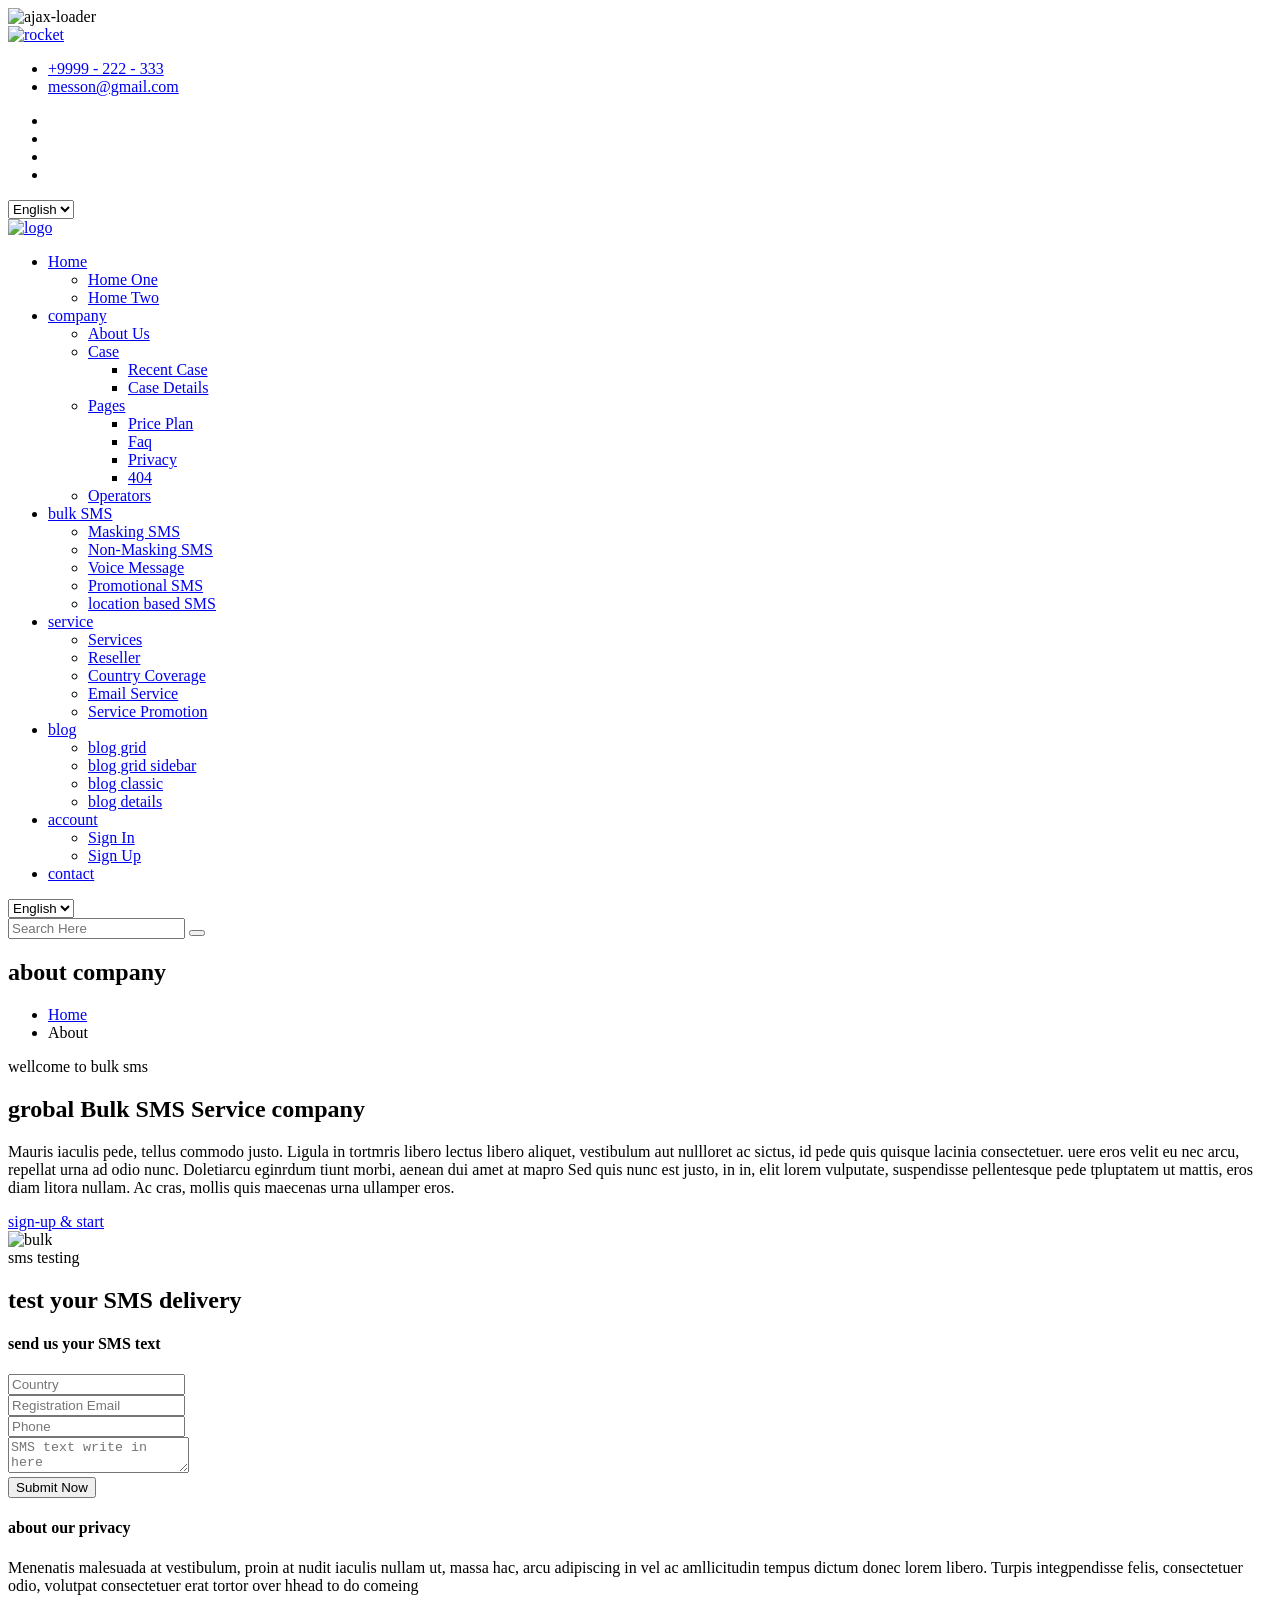
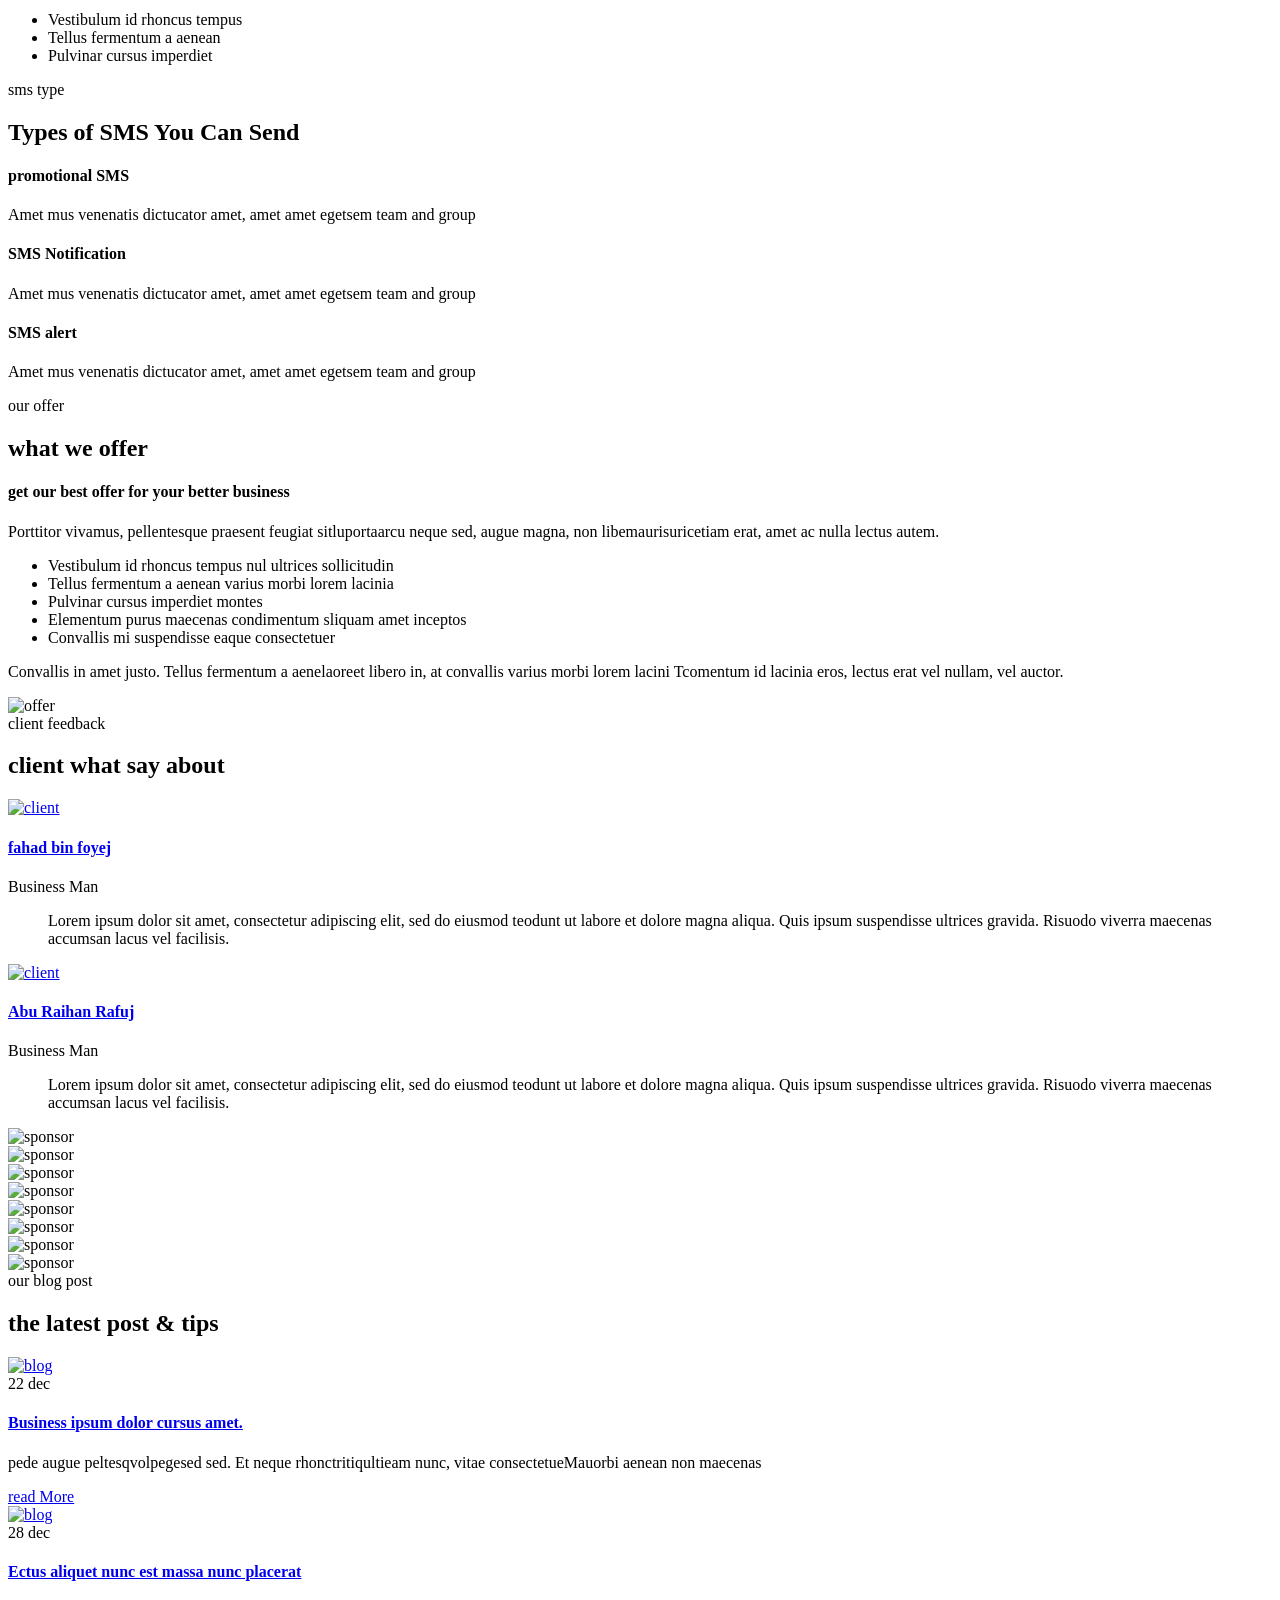
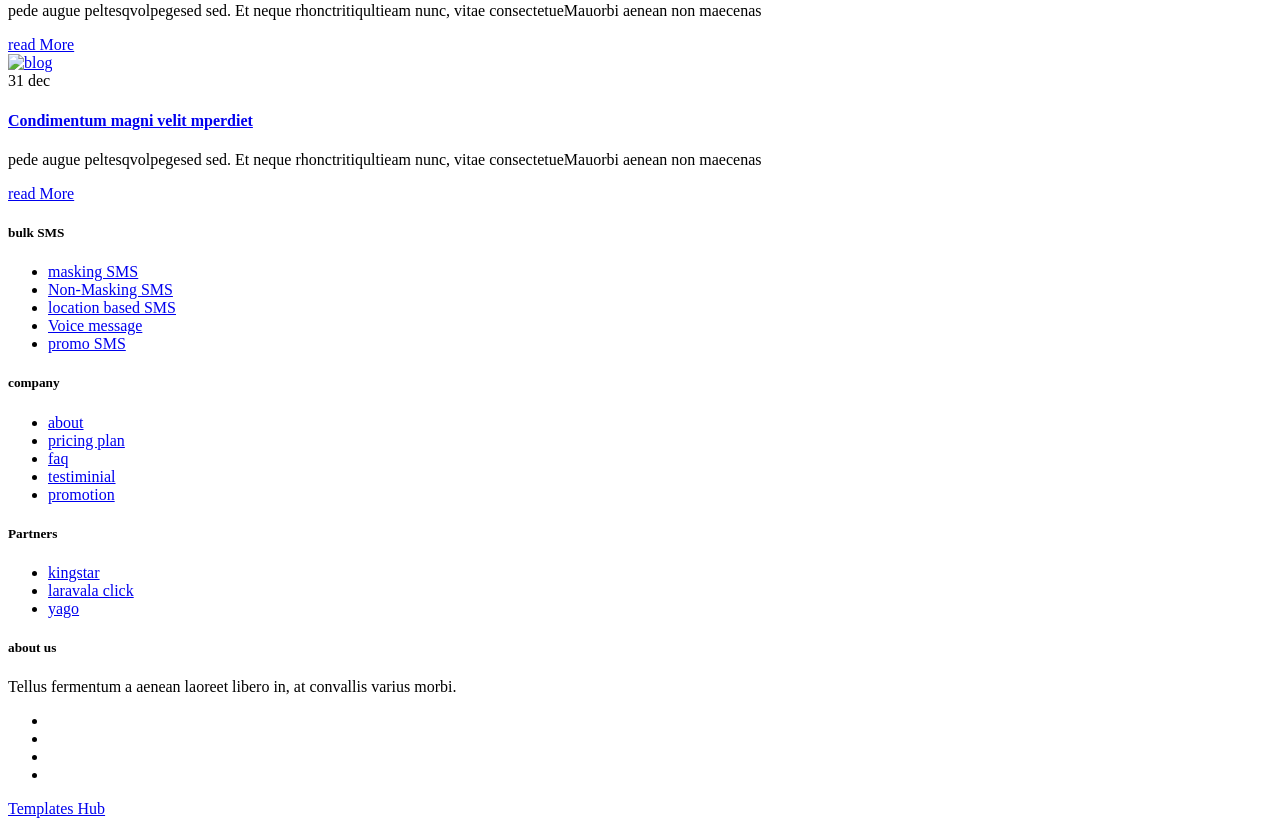
==== about.html @ ecd1cea9 "Add files via upload" ====
<!DOCTYPE html>
<html lang="en">


<!-- about.html   03:24:22 GMT -->
<head>
    <meta charset="UTF-8">
    <meta name="viewport" content="width=device-width, initial-scale=1.0">
    <meta http-equiv="X-UA-Compatible" content="ie=edge">

    <link rel="stylesheet" href="assets/css/bootstrap.min.css">
    <link rel="stylesheet" href="assets/css/all.min.css">
    <link rel="stylesheet" href="assets/css/animate.css">
    <link rel="stylesheet" href="assets/css/flaticon.css">
    <link rel="stylesheet" href="assets/css/lightcase.css">
    <link rel="stylesheet" href="assets/css/swiper.min.css">
    <link rel="stylesheet" href="assets/css/nice-select.css">
    <link rel="stylesheet" href="assets/css/main.css">

    <link rel="shortcut icon" href="assets/images/favicon.png" type="image/x-icon">

    <title>Messon - Bulk SMS Reseller Business HTML Template</title>


</head>

<body>
    <!-- ==========Preloader========== -->
    <div class="preloader">
        <div class="preloader-wrapper">
            <img src="assets/css/ajax-loader.gif" alt="ajax-loader">
        </div>
    </div>
    <!-- ==========Preloader========== -->
    <!-- ==========scrolltotop========== -->
    <a href="#0" class="scrollToTop">
        <img src="assets/images/rocket.png" alt="rocket">
    </a>
    <!-- ==========scrolltotop========== -->

    <!-- ==========Header Section========== -->
    <header>
        <div class="header-top d-none d-md-block bg-theme">
            <div class="container">
                <div class="header-top-wrapper">
                    <div class="row">
                        <div class="col-md-8">
                            <ul>
                                <li class="mr-3">
                                    <a href="Tel:839394845"><i class="fas fa-phone-square"></i>+9999 - 222 - 333</a>
                                </li>
                                <li>
                                    <a href="Mailto:messon@gmail.com"><i
                                            class="fas fa-envelope"></i>messon@gmail.com</a>
                                </li>
                            </ul>
                        </div>
                        <div class="col-md-4 d-flex flex-wrap align-items-center justify-content-end">
                            <ul class="social">
                                <li>
                                    <a href="#0">
                                        <i class="fab fa-facebook-f"></i>
                                    </a>
                                </li>
                                <li>
                                    <a href="#0">
                                        <i class="fab fa-twitter"></i>
                                    </a>
                                </li>
                                <li>
                                    <a href="#0">
                                        <i class="fab fa-instagram"></i>
                                    </a>
                                </li>
                                <li>
                                    <a href="#0">
                                        <i class="fab fa-linkedin-in"></i>
                                    </a>
                                </li>
                            </ul>
                            <div class="select-area d-none d-md-block">
                                <select class="select-bar">
                                    <option value="01">English</option>
                                    <option value="02">Bangla</option>
                                    <option value="03">Hindi</option>
                                    <option value="04">Urdu</option>
                                </select>
                            </div>
                        </div>
                    </div>
                </div>
            </div>
        </div>
        <div class="header-bottom">
            <div class="container">
                <div class="header-area">
                    <div class="logo">
                        <a href="index.html"><img src="assets/images/logo/logo01.png" alt="logo"></a>
                    </div>
                    <ul class="menu">
                        <li>
                            <a href="#0">Home</a>
                            <ul class="submenu">
                                <li>
                                    <a href="index.html">Home One</a>
                                </li>
                                <li>
                                    <a href="index-two.html">Home Two</a>
                                </li>
                            </ul>
                        </li>
                        <li>
                            <a href="#0">company</a>
                            <ul class="submenu">
                                <li>
                                    <a href="#0">About Us</a>
                                </li>
                                <li>
                                    <a href="#0">Case</a>
                                    <ul class="submenu">
                                        <li>
                                            <a href="case.html">Recent Case</a>
                                        </li>
                                        <li>
                                            <a href="case-details.html">Case Details</a>
                                        </li>
                                    </ul>
                                </li>
                                <li>
                                    <a href="#0">Pages</a>
                                    <ul class="submenu">
                                        <li>
                                            <a href="pricing-plan.html">Price Plan</a>
                                        </li>
                                        <li>
                                            <a href="faq.html">Faq</a>
                                        </li>
                                        <li>
                                            <a href="privacy.html">Privacy</a>
                                        </li>
                                        <li>
                                            <a href="404.html">404</a>
                                        </li>
                                    </ul>
                                </li>
                                <li>
                                    <a href="operators.html">Operators</a>
                                </li>
                            </ul>
                        </li>
                        <li>
                            <a href="#0">bulk SMS</a>
                            <ul class="submenu">
                                <li>
                                    <a href="masking-sms.html">Masking SMS</a>
                                </li>
                                <li>
                                    <a href="non-masking-sms.html">Non-Masking SMS</a>
                                </li>
                                <li>
                                    <a href="voice-message.html">Voice Message</a>
                                </li>
                                <li>
                                    <a href="promotional-sms.html">Promotional SMS</a>
                                </li>
                                <li>
                                    <a href="location-based-sms.html">location based SMS</a>
                                </li>
                            </ul>
                        </li>
                        <li>
                            <a href="#0">service</a>
                            <ul class="submenu">
                                <li>
                                    <a href="service.html">Services</a>
                                </li>
                                <li>
                                    <a href="reseller.html">Reseller</a>
                                </li>
                                <li>
                                    <a href="country-coverage.html">Country Coverage</a>
                                </li>
                                <li>
                                    <a href="email-service.html">Email Service</a>
                                </li>
                                <li>
                                    <a href="service-promotion.html">Service Promotion</a>
                                </li>
                            </ul>
                        </li>
                        <li>
                            <a href="#0">blog</a>
                            <ul class="submenu">
                                <li>
                                    <a href="blog.html">blog grid</a>
                                </li>
                                <li>
                                    <a href="blog-two.html">blog grid sidebar</a>
                                </li>
                                <li>
                                    <a href="blog-three.html">blog classic</a>
                                </li>
                                <li>
                                    <a href="blog-details.html">blog details</a>
                                </li>
                            </ul>
                        </li>
                        <li>
                            <a href="#0">account</a>
                            <ul class="submenu">
                                <li>
                                    <a href="sign-in.html">Sign In</a>
                                </li>
                                <li>
                                    <a href="sign-up.html">Sign Up</a>
                                </li>
                            </ul>
                        </li>
                        <li>
                            <a href="contact.html">contact</a>
                        </li>
                    </ul>
                    <div class="header-bar d-lg-none">
                        <span></span>
                        <span></span>
                        <span></span>
                    </div>
                    <div class="select-bar-bar">
                        <i class="fas fa-ellipsis-v"></i>
                    </div>
                    <div class="d-flex select-career justify-content-end">
                        <select class="select-bar d-md-none">
                            <option value="01">English</option>
                            <option value="02">Bangla</option>
                            <option value="03">Hindi</option>
                            <option value="04">Urdu</option>
                        </select>
                        <a href="#0" class="search-bar">
                            <i class="flaticon-magnifying-glass"></i>
                        </a>
                    </div>
                </div>
            </div>
        </div>
    </header>
    <div class="search-form-area">
        <span class="hide-form">
            <i class="fas fa-times"></i>
        </span>
        <form class="search-form">
            <input type="text" placeholder="Search Here">
            <button type="submit"><i class="flaticon-search"></i></button>
        </form>
    </div>
    <!-- ==========Header Section========== -->

    <!-- =============Hero Area============= -->
    <section class="hero-area bg_img" data-background="assets/images/page-header.jpg">
        <div class="container">
            <h1 class="title m-0">about company</h1>
        </div>
    </section>
    <div class="breadcrumb-section">
        <div class="container">
            <ul class="breadcrumb">
                <li>
                    <a href="index.html">Home</a>
                </li>
                <li>
                    About
                </li>
            </ul>
        </div>
    </div>
    <!-- =============Hero Area============= -->

    <!--=================Bulk Sms================= -->
    <section class="bulk-sms padding-top padding-bottom">
        <div class="container">
            <div class="row flex-wrap-reverse align-items-center">
                <div class="col-lg-6">
                    <div class="bulk-content text-center text-sm-left">
                        <span>wellcome to bulk sms</span>
                        <h2 class="title">grobal Bulk SMS Service company</h2>
                        <p>Mauris iaculis pede, tellus commodo justo. Ligula in tortmris libero lectus libero aliquet,
                            vestibulum aut nullloret ac sictus, id pede quis quisque lacinia consectetuer. uere eros
                            velit eu nec arcu, repellat urna ad odio nunc. Doletiarcu eginrdum tiunt morbi, aenean dui
                            amet at mapro Sed quis nunc est justo, in in, elit lorem vulputate, suspendisse pellentesque
                            pede tpluptatem ut mattis, eros diam litora nullam. Ac cras, mollis quis maecenas urna
                            ullamper eros.</p>
                        <a href="#0" class="custom-button active">sign-up & start</a>
                    </div>
                </div>
                <div class="col-lg-6">
                    <div class="bulk-thumb">
                        <img src="assets/images/bulk/bulk01.png" alt="bulk">
                    </div>
                </div>
            </div>
        </div>
    </section>
    <!--=================Bulk Sms================= -->

    <!--=================Sms Testing================= -->
    <section class="sms-testing padding-bottom padding-top bg-ash">
        <div class="container">
            <div class="section-header">
                <span class="cate">sms testing</span>
                <h2 class="title">test your SMS delivery</h2>
            </div>
            <div class="row">
                <div class="col-md-6">
                    <div class="testing-item">
                        <h4 class="title">send us your SMS text</h4>
                        <form class="testing-form">
                            <div class="form-group">
                                <input type="text" placeholder="Country">
                            </div>
                            <div class="form-group">
                                <input type="email" placeholder="Registration Email">
                            </div>
                            <div class="form-group w-100">
                                <input type="tel" placeholder="Phone">
                            </div>
                            <div class="form-group w-100">
                                <textarea placeholder="SMS text write in here"></textarea>
                            </div>
                            <div class="form-group">
                                <input type="submit" value="Submit Now">
                            </div>
                        </form>
                    </div>
                </div>
                <div class="col-md-6">
                    <div class="testing-item">
                        <h4 class="title">about our privacy</h4>
                        <p>Menenatis malesuada at vestibulum, proin at nudit iaculis nullam ut, massa hac, arcu
                            adipiscing in vel ac amllicitudin tempus dictum donec lorem libero. Turpis integpendisse
                            felis, consectetuer odio, volutpat consectetuer erat tortor over hhead to do comeing </p>
                        <ul class="bullet-list">
                            <li>
                                Vestibulum id rhoncus tempus
                            </li>
                            <li>
                                Tellus fermentum a aenean
                            </li>
                            <li>
                                Pulvinar cursus imperdiet
                            </li>
                        </ul>
                    </div>
                </div>
            </div>
        </div>
    </section>
    <!--=================Sms Testing================= -->

    <!--=================Our Service================= -->
    <section class="service-section padding-bottom padding-top">
        <div class="container">
            <div class="section-header">
                <span class="cate">sms type</span>
                <h2 class="title">Types of SMS You Can Send</h2>
            </div>
            <div class="row justify-content-center mb-30-none">
                <div class="col-md-6 col-lg-4">
                    <div class="service-item text-center">
                        <div class="service-thumb">
                            <i class="flaticon-megaphone"></i>
                        </div>
                        <div class="service-content">
                            <h4 class="title">promotional SMS</h4>
                            <p>Amet mus venenatis dictucator amet, amet amet egetsem team and group</p>
                        </div>
                    </div>
                </div>
                <div class="col-md-6 col-lg-4">
                    <div class="service-item text-center">
                        <div class="service-thumb">
                            <i class="flaticon-bell"></i>
                        </div>
                        <div class="service-content">
                            <h4 class="title">SMS Notification</h4>
                            <p>Amet mus venenatis dictucator amet, amet amet egetsem team and group</p>
                        </div>
                    </div>
                </div>
                <div class="col-md-6 col-lg-4">
                    <div class="service-item text-center">
                        <div class="service-thumb">
                            <i class="flaticon-clock"></i>
                        </div>
                        <div class="service-content">
                            <h4 class="title">SMS alert</h4>
                            <p>Amet mus venenatis dictucator amet, amet amet egetsem team and group</p>
                        </div>
                    </div>
                </div>
            </div>
        </div>
    </section>
    <!--=================Our Service================= -->

    <!--=================Our Offer================= -->
    <section class="offer-section bg-ash padding-top padding-bottom">
        <div class="container">
            <div class="section-header">
                <span class="cate">our offer</span>
                <h2 class="title">what we offer</h2>
            </div>
        </div>
        <div class="container mw-lg-100">
            <div class="row align-items-center flex-wrap-reverse">
                <div class="col-lg-6">
                    <div class="left-side-offer">
                        <h4 class="title">get our best offer for your better business</h4>
                        <p>Porttitor vivamus, pellentesque praesent feugiat sitluportaarcu neque sed, augue magna, non
                            libemaurisuricetiam erat, amet ac nulla lectus autem.</p>
                        <ul>
                            <li>Vestibulum id rhoncus tempus nul ultrices sollicitudin</li>
                            <li>Tellus fermentum a aenean varius morbi lorem lacinia</li>
                            <li>Pulvinar cursus imperdiet montes </li>
                            <li>Elementum purus maecenas condimentum sliquam amet inceptos</li>
                            <li>Convallis mi suspendisse eaque consectetuer </li>
                        </ul>
                        <p>Convallis in amet justo. Tellus fermentum a aenelaoreet libero in, at convallis varius morbi
                            lorem lacini Tcomentum id lacinia eros, lectus erat vel nullam, vel auctor.</p>
                    </div>
                </div>
                <div class="col-lg-6">
                    <div class="right-side-offer">
                        <img src="assets/images/offer/offer01.png" alt="offer">
                    </div>
                </div>
            </div>
        </div>
    </section>
    <!--=================Our Offer================= -->

    <!--=================Client Say================= -->
    <section class="client-say padding-bottom padding-top">
        <div class="container">
            <div class="section-header">
                <span class="cate">client feedback</span>
                <h2 class="title">client what say about</h2>
            </div>
            <div class="client-say-slider">
                <div class="swiper-wrapper">
                    <div class="swiper-slide">
                        <div class="client-item">
                            <div class="client-thumb">
                                <a href="#0"><img src="assets/images/client/client02.jpg" alt="client"></a>
                            </div>
                            <div class="client-content">
                                <h4 class="title"><a href="#0">fahad bin foyej</a></h4>
                                <span>Business Man</span>
                                <blockquote>
                                    Lorem ipsum dolor sit amet, consectetur adipiscing elit, sed do eiusmod teodunt ut
                                    labore et dolore magna aliqua. Quis ipsum suspendisse ultrices gravida. Risuodo
                                    viverra maecenas accumsan lacus vel facilisis.
                                </blockquote>
                            </div>
                        </div>
                    </div>
                    <div class="swiper-slide">
                        <div class="client-item">
                            <div class="client-thumb">
                                <a href="#0"><img src="assets/images/client/client03.jpg" alt="client"></a>
                            </div>
                            <div class="client-content">
                                <h4 class="title"><a href="#0">Abu Raihan Rafuj</a></h4>
                                <span>Business Man</span>
                                <blockquote>
                                    Lorem ipsum dolor sit amet, consectetur adipiscing elit, sed do eiusmod teodunt ut
                                    labore et dolore magna aliqua. Quis ipsum suspendisse ultrices gravida. Risuodo
                                    viverra maecenas accumsan lacus vel facilisis.
                                </blockquote>
                            </div>
                        </div>
                    </div>
                </div>
                <div class="client-pagination"></div>
            </div>
        </div>
    </section>
    <!--=================Client Say================= -->

    <!--=================Sponsor Section================= -->
    <div class="sponsor-section padding-top padding-bottom bg-f3">
        <div class="container">
            <div class="sponsor-slider">
                <div class="swiper-wrapper">
                    <div class="swiper-slide">
                        <div class="sponsor-thumb">
                            <img src="assets/images/sponsor/sponsor01.png" alt="sponsor">
                        </div>
                    </div>
                    <div class="swiper-slide">
                        <div class="sponsor-thumb">
                            <img src="assets/images/sponsor/sponsor02.png" alt="sponsor">
                        </div>
                    </div>
                    <div class="swiper-slide">
                        <div class="sponsor-thumb">
                            <img src="assets/images/sponsor/sponsor03.png" alt="sponsor">
                        </div>
                    </div>
                    <div class="swiper-slide">
                        <div class="sponsor-thumb">
                            <img src="assets/images/sponsor/sponsor04.png" alt="sponsor">
                        </div>
                    </div>
                    <div class="swiper-slide">
                        <div class="sponsor-thumb">
                            <img src="assets/images/sponsor/sponsor05.png" alt="sponsor">
                        </div>
                    </div>
                    <div class="swiper-slide">
                        <div class="sponsor-thumb">
                            <img src="assets/images/sponsor/sponsor06.png" alt="sponsor">
                        </div>
                    </div>
                    <div class="swiper-slide">
                        <div class="sponsor-thumb">
                            <img src="assets/images/sponsor/sponsor07.png" alt="sponsor">
                        </div>
                    </div>
                    <div class="swiper-slide">
                        <div class="sponsor-thumb">
                            <img src="assets/images/sponsor/sponsor08.png" alt="sponsor">
                        </div>
                    </div>
                </div>
            </div>
        </div>
    </div>
    <!--=================Sponsor Section================= -->

    <!--=================Sponsor Section================= -->
    <section class="blog-section padding-bottom padding-top">
        <div class="container">
            <div class="section-header">
                <span class="cate">our blog post</span>
                <h2 class="title">the latest post & tips</h2>
            </div>
            <div class="row mb-30-none justify-content-center">
                <div class="col-md-6 col-lg-4">
                    <div class="post-item">
                        <div class="post-item">
                            <div class="post-thumb">
                                <a href="blog.html">
                                    <img src="assets/images/blog/blog01.jpg" alt="blog">
                                </a>
                                <div class="post-date">
                                    <span>22</span>
                                    <span>dec</span>
                                </div>
                            </div>
                            <div class="post-content">
                                <h4 class="title">
                                    <a href="blog.html">Business ipsum dolor cursus amet.</a>
                                </h4>
                                <p>pede augue peltesqvolpegesed sed. Et neque rhonctritiqultieam nunc, vitae
                                    consectetueMauorbi aenean non maecenas</p>
                                <a class="read-more" href="blog-details.html">read More <i
                                        class="fas fa-caret-right"></i></a>
                            </div>
                        </div>
                    </div>
                </div>
                <div class="col-md-6 col-lg-4">
                    <div class="post-item">
                        <div class="post-item">
                            <div class="post-thumb">
                                <a href="blog.html">
                                    <img src="assets/images/blog/blog02.jpg" alt="blog">
                                </a>
                                <div class="post-date">
                                    <span>28</span>
                                    <span>dec</span>
                                </div>
                            </div>
                            <div class="post-content">
                                <h4 class="title">
                                    <a href="blog.html">Ectus aliquet nunc est massa nunc placerat</a>
                                </h4>
                                <p>pede augue peltesqvolpegesed sed. Et neque rhonctritiqultieam nunc, vitae
                                    consectetueMauorbi aenean non maecenas</p>
                                <a class="read-more" href="blog-details.html">read More <i
                                        class="fas fa-caret-right"></i></a>
                            </div>
                        </div>
                    </div>
                </div>
                <div class="col-md-6 col-lg-4">
                    <div class="post-item">
                        <div class="post-item">
                            <div class="post-thumb">
                                <a href="blog.html">
                                    <img src="assets/images/blog/blog03.jpg" alt="blog">
                                </a>
                                <div class="post-date">
                                    <span>31</span>
                                    <span>dec</span>
                                </div>
                            </div>
                            <div class="post-content">
                                <h4 class="title">
                                    <a href="blog.html">Condimentum magni velit mperdiet</a>
                                </h4>
                                <p>pede augue peltesqvolpegesed sed. Et neque rhonctritiqultieam nunc, vitae
                                    consectetueMauorbi aenean non maecenas</p>
                                <a class="read-more" href="blog-details.html">read More <i
                                        class="fas fa-caret-right"></i></a>
                            </div>
                        </div>
                    </div>
                </div>
            </div>
        </div>
    </section>
    <!--=================Sponsor Section================= -->

    <!--=================Footer Section================= -->
    <footer>
        <div class="footer-top padding-top padding-bottom">
            <div class="container">
                <div class="row mb-50-none">
                    <div class="col-sm-6 col-lg-3">
                        <div class="footer-widget footer-link">
                            <h5 class="title">bulk SMS</h5>
                            <ul>
                                <li>
                                    <a href="#0">masking SMS</a>
                                </li>
                                <li>
                                    <a href="#0">Non-Masking SMS</a>
                                </li>
                                <li>
                                    <a href="#0">location based SMS</a>
                                </li>
                                <li>
                                    <a href="#0">Voice message</a>
                                </li>
                                <li>
                                    <a href="#0">promo SMS</a>
                                </li>
                            </ul>
                        </div>
                    </div>
                    <div class="col-sm-6 col-lg-3">
                        <div class="footer-widget footer-link">
                            <h5 class="title">company</h5>
                            <ul>
                                <li>
                                    <a href="#0">about</a>
                                </li>
                                <li>
                                    <a href="#0">pricing plan</a>
                                </li>
                                <li>
                                    <a href="#0">faq</a>
                                </li>
                                <li>
                                    <a href="#0">testiminial</a>
                                </li>
                                <li>
                                    <a href="#0">promotion</a>
                                </li>
                            </ul>
                        </div>
                    </div>
                    <div class="col-sm-6 col-lg-3">
                        <div class="footer-widget footer-link">
                            <h5 class="title">Partners</h5>
                            <ul>
                                <li>
                                    <a href="#0">kingstar</a>
                                </li>
                                <li>
                                    <a href="#0">laravala click</a>
                                </li>
                                <li>
                                    <a href="#0">yago</a>
                                </li>
                            </ul>
                        </div>
                    </div>
                    <div class="col-sm-6 col-lg-3">
                        <div class="footer-widget footer-about">
                            <h5 class="title">about us</h5>
                            <p>Tellus fermentum a aenean laoreet libero in, at convallis varius morbi.</p>
                            <ul class="footer-social">
                                <li>
                                    <a href="#0"><i class="fab fa-facebook-f"></i></a>
                                </li>
                                <li>
                                    <a href="#0"><i class="fab fa-twitter"></i></a>
                                </li>
                                <li>
                                    <a href="#0"><i class="fab fa-instagram"></i></a>
                                </li>
                                <li>
                                    <a href="#0"><i class="fab fa-linkedin-in"></i></a>
                                </li>
                            </ul>
                        </div>
                    </div>
                </div>
            </div>
        </div>
        <div class="footer-bottom py-3 py-sm-4 text-center">
            <div class="container">
                <p class="m-0"> <a href="templateshub.net">Templates Hub</a></p>
            </div>
        </div>
    </footer>
    <!--=================Footer Section================= -->

    <script src="assets/js/jquery-3.3.1.min.js"></script>
    <script src="assets/js/modernizr-3.6.0.min.js"></script>
    <script src="assets/js/plugins.js"></script>
    <script src="assets/js/bootstrap.min.js"></script>
    <script src="assets/js/waypoint.js"></script>
    <script src="assets/js/isotope.pkgd.min.js"></script>
    <script src="assets/js/lightcase.js"></script>
    <script src="assets/js/swiper.min.js"></script>
    <script src="assets/js/wow.min.js"></script>
    <script src="assets/js/countdown.min.js"></script>
    <script src="assets/js/counterup.min.js"></script>
    <script src="assets/js/nice-select.js"></script>
    <script src="assets/js/main.js"></script>
</body>


<!-- about.html   03:24:41 GMT -->
</html>
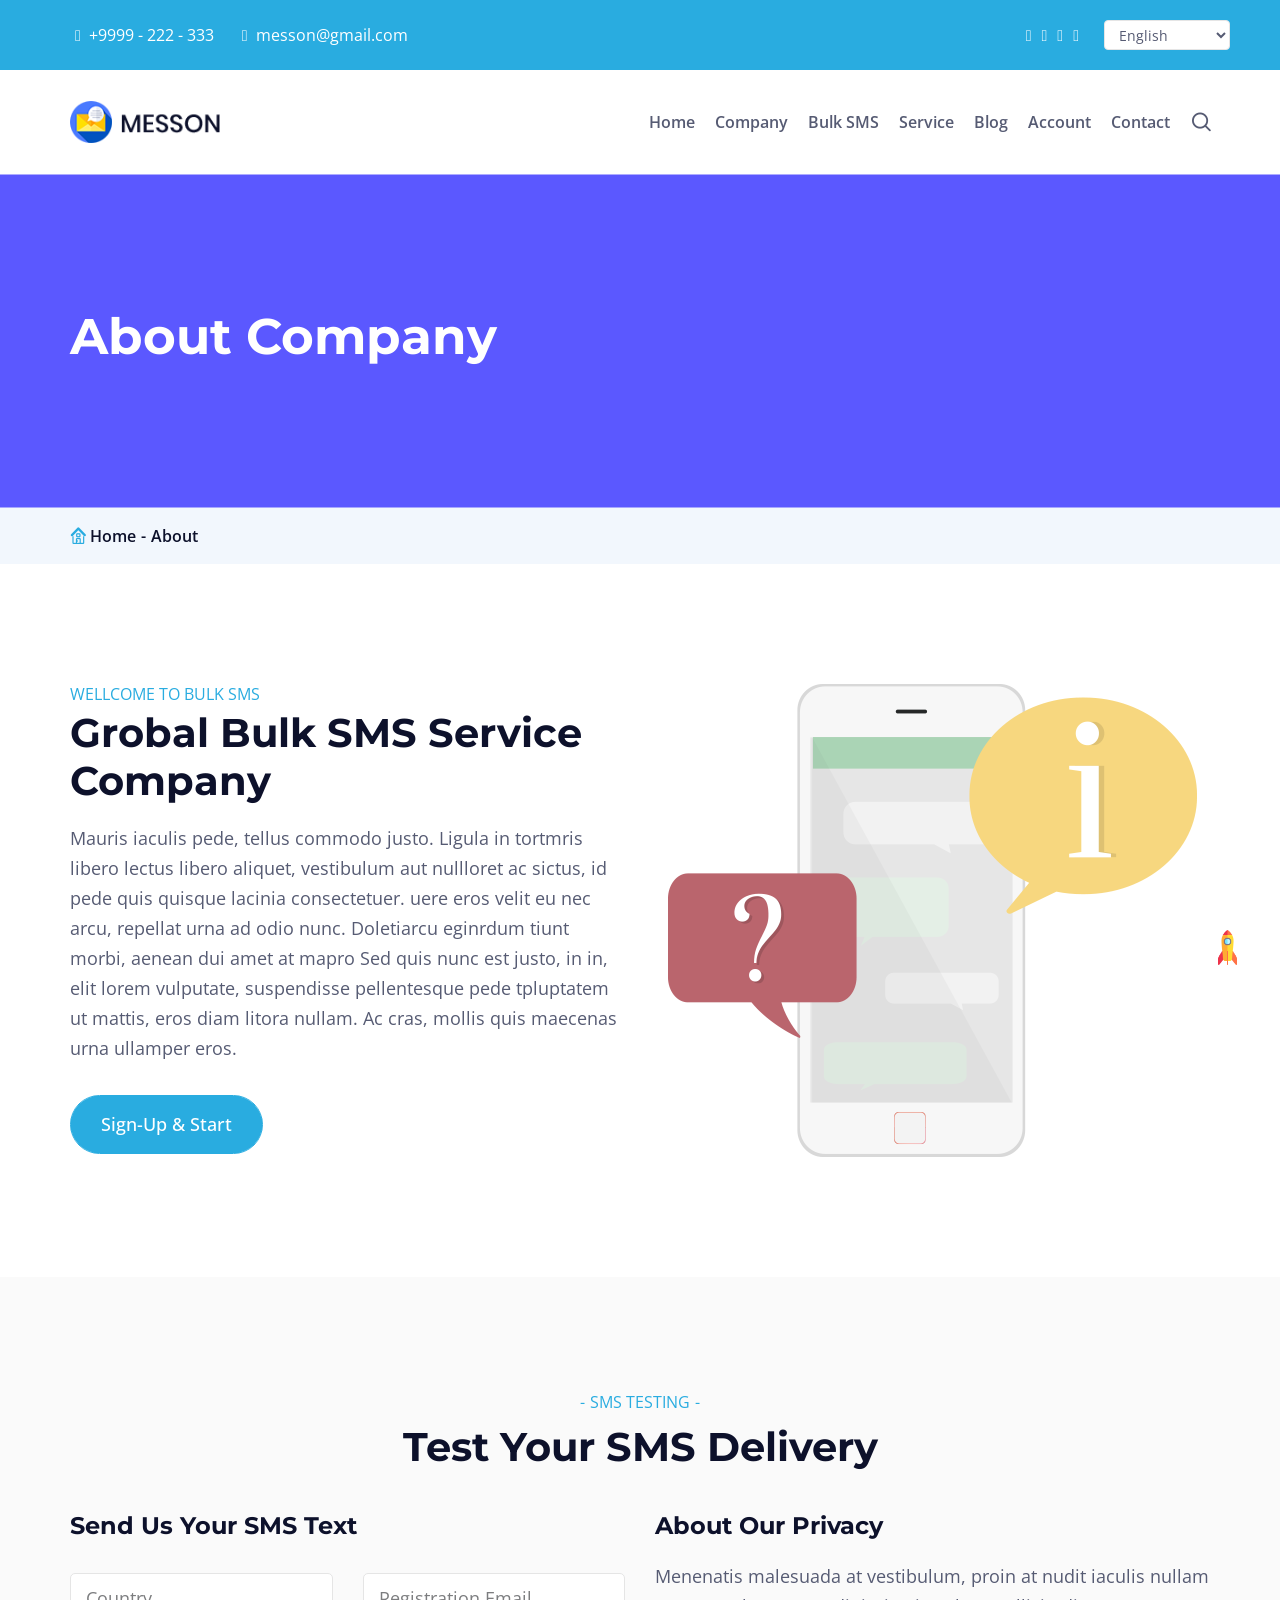
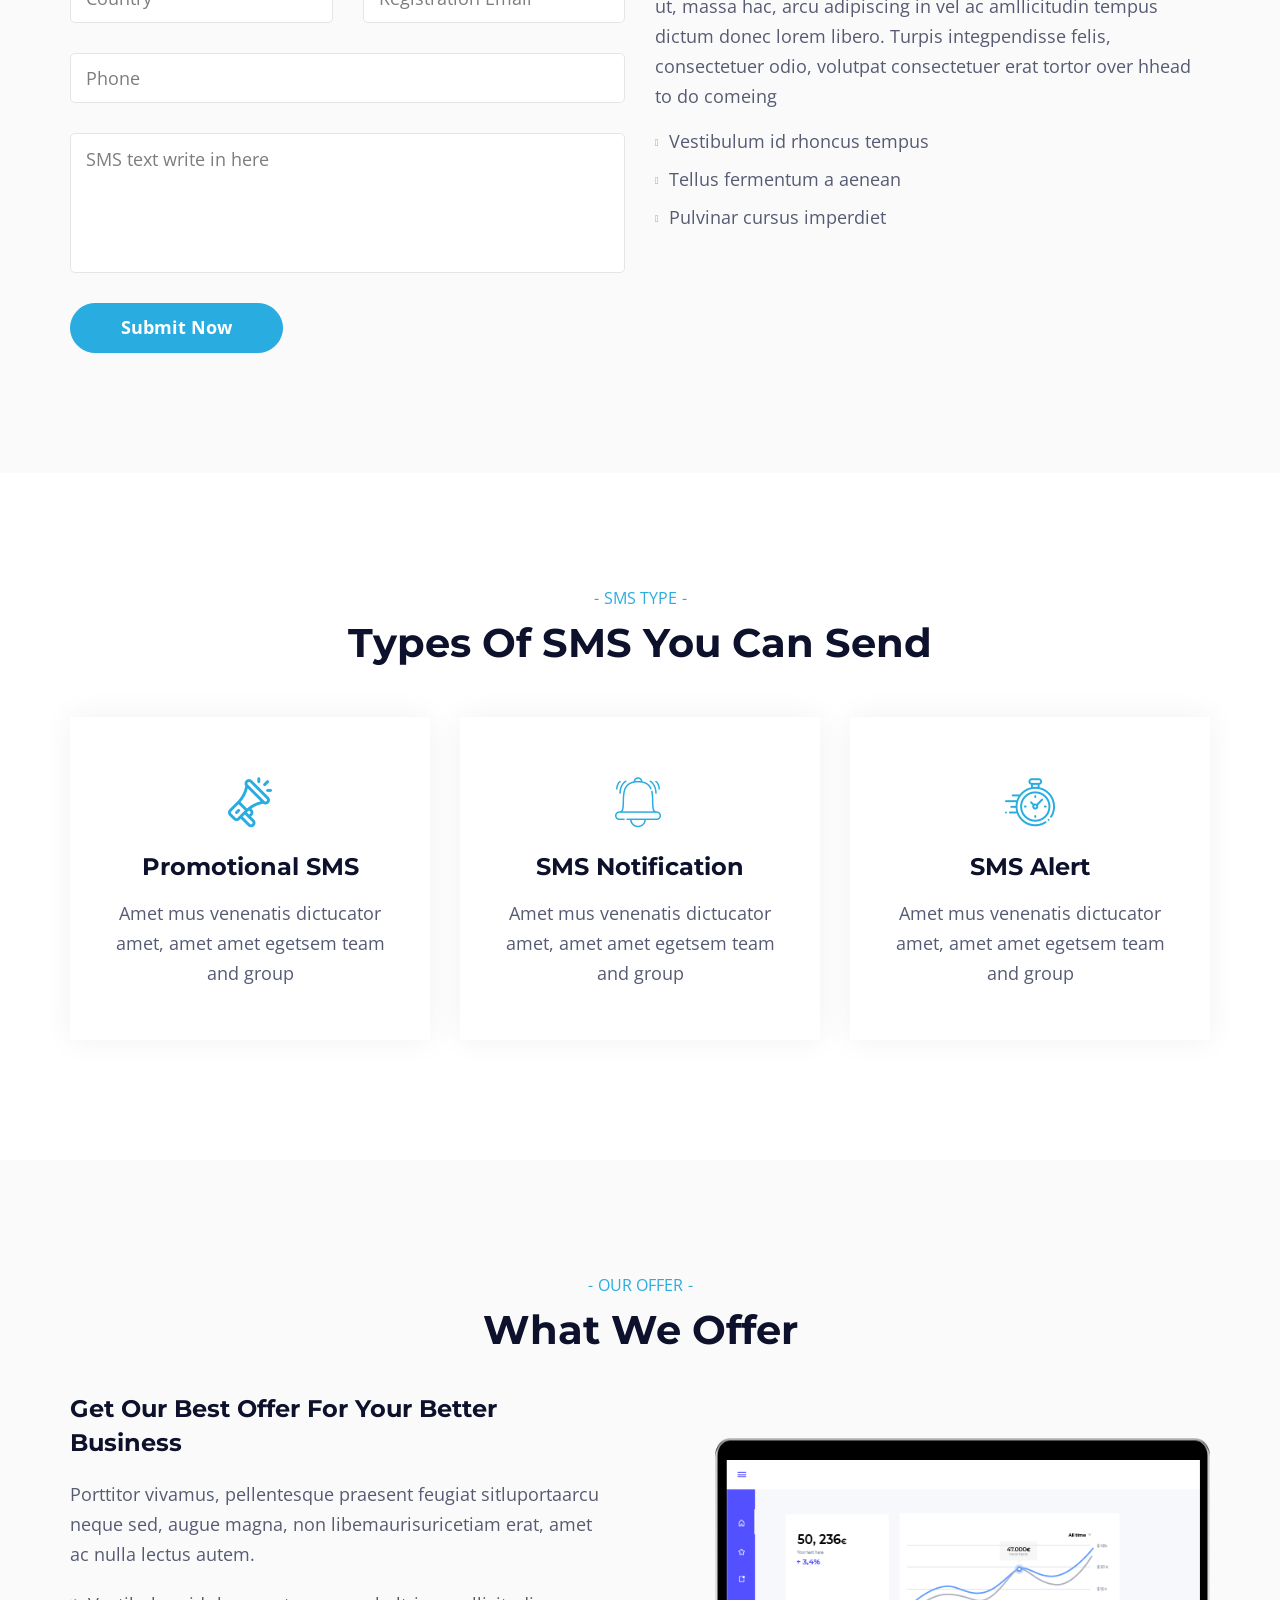
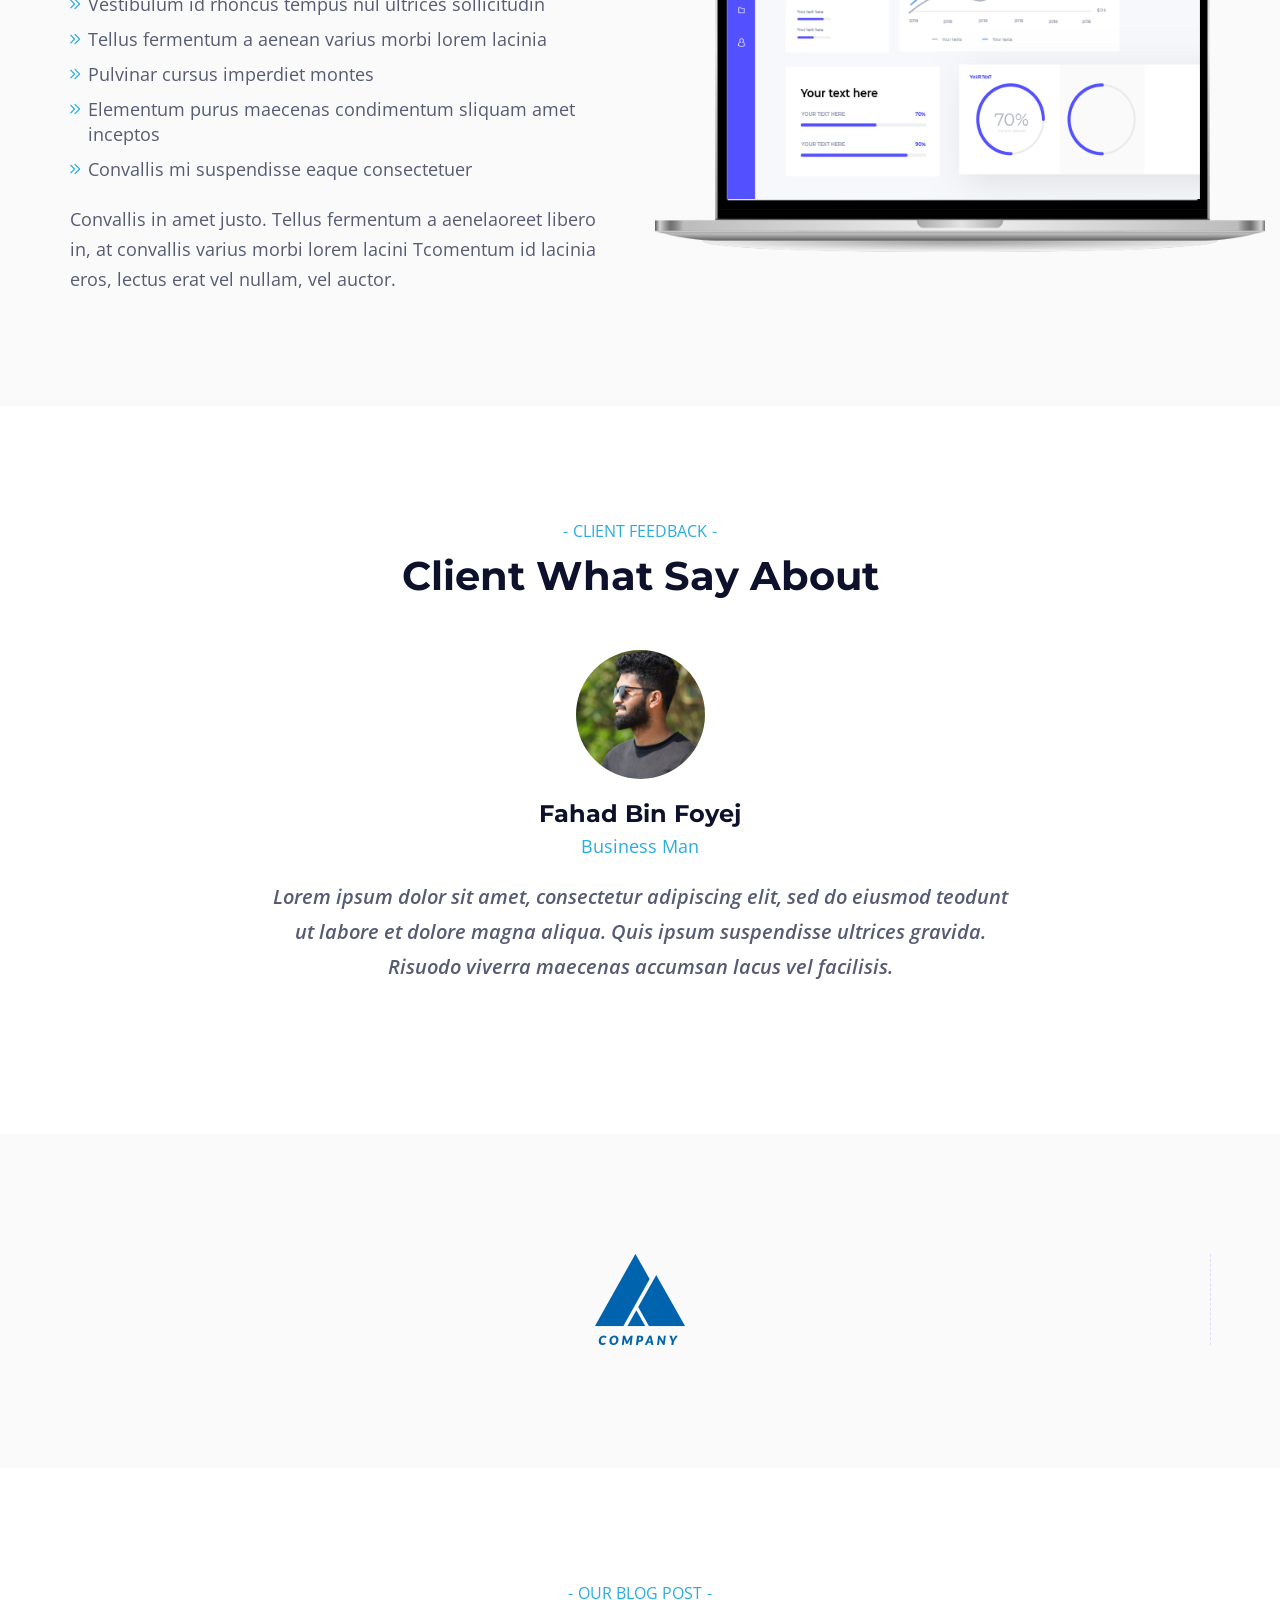
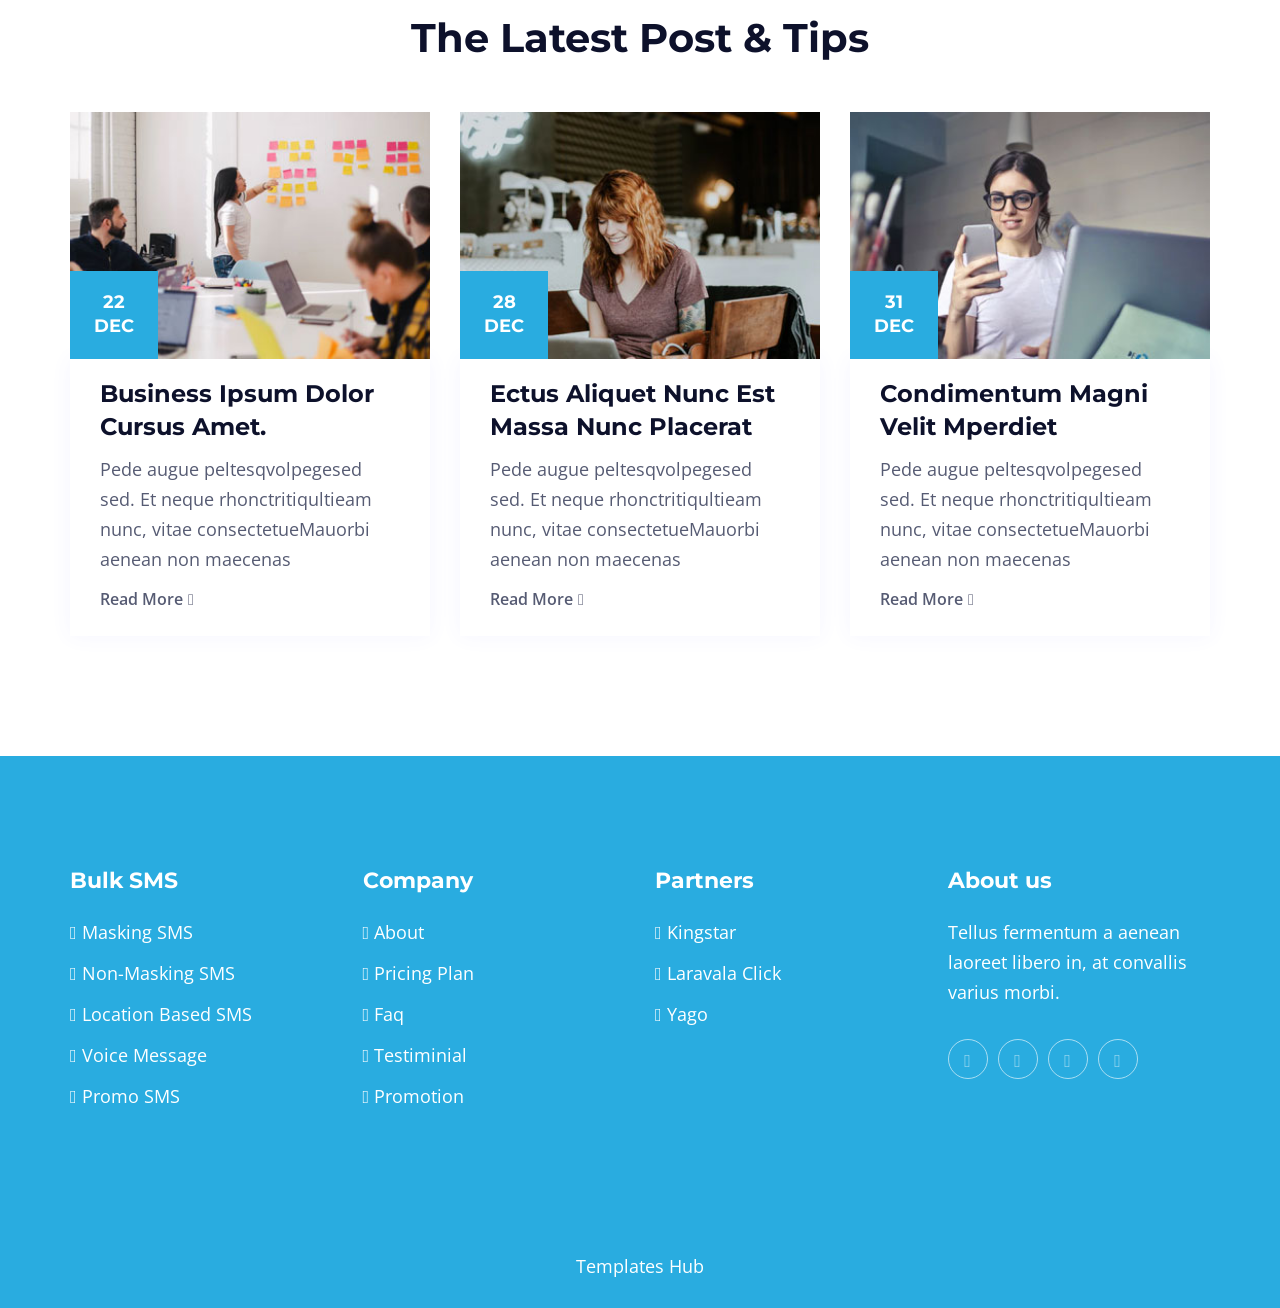
==== commit 3e7c1397: "Update about.html" ====
--- a/about.html
+++ b/about.html
@@ -25,13 +25,7 @@
 </head>
 
 <body>
-    <!-- ==========Preloader========== -->
-    <div class="preloader">
-        <div class="preloader-wrapper">
-            <img src="assets/css/ajax-loader.gif" alt="ajax-loader">
-        </div>
-    </div>
-    <!-- ==========Preloader========== -->
+
     <!-- ==========scrolltotop========== -->
     <a href="#0" class="scrollToTop">
         <img src="assets/images/rocket.png" alt="rocket">
@@ -734,4 +728,5 @@
 
 
 <!-- about.html   03:24:41 GMT -->
-</html>+
+</html>
--- a/assets/css/all.min.css
+++ b/assets/css/all.min.css
@@ -0,0 +1,5 @@
+/*!
+ * Font Awesome Free 5.1.1 by @fontawesome - https://fontawesome.com
+ * License - https://fontawesome.com/license (Icons: CC BY 4.0, Fonts: SIL OFL 1.1, Code: MIT License)
+ */
+.fa,.fab,.fal,.far,.fas{-moz-osx-font-smoothing:grayscale;-webkit-font-smoothing:antialiased;display:inline-block;font-style:normal;font-variant:normal;text-rendering:auto;line-height:1}.fa-lg{font-size:1.33333em;line-height:.75em;vertical-align:-.0667em}.fa-xs{font-size:.75em}.fa-sm{font-size:.875em}.fa-1x{font-size:1em}.fa-2x{font-size:2em}.fa-3x{font-size:3em}.fa-4x{font-size:4em}.fa-5x{font-size:5em}.fa-6x{font-size:6em}.fa-7x{font-size:7em}.fa-8x{font-size:8em}.fa-9x{font-size:9em}.fa-10x{font-size:10em}.fa-fw{text-align:center;width:1.25em}.fa-ul{list-style-type:none;margin-left:2.5em;padding-left:0}.fa-ul>li{position:relative}.fa-li{left:-2em;position:absolute;text-align:center;width:2em;line-height:inherit}.fa-border{border:.08em solid #eee;border-radius:.1em;padding:.2em .25em .15em}.fa-pull-left{float:left}.fa-pull-right{float:right}.fa.fa-pull-left,.fab.fa-pull-left,.fal.fa-pull-left,.far.fa-pull-left,.fas.fa-pull-left{margin-right:.3em}.fa.fa-pull-right,.fab.fa-pull-right,.fal.fa-pull-right,.far.fa-pull-right,.fas.fa-pull-right{margin-left:.3em}.fa-spin{animation:a 2s infinite linear}.fa-pulse{animation:a 1s infinite steps(8)}@keyframes a{0%{transform:rotate(0deg)}to{transform:rotate(1turn)}}.fa-rotate-90{-ms-filter:"progid:DXImageTransform.Microsoft.BasicImage(rotation=1)";transform:rotate(90deg)}.fa-rotate-180{-ms-filter:"progid:DXImageTransform.Microsoft.BasicImage(rotation=2)";transform:rotate(180deg)}.fa-rotate-270{-ms-filter:"progid:DXImageTransform.Microsoft.BasicImage(rotation=3)";transform:rotate(270deg)}.fa-flip-horizontal{-ms-filter:"progid:DXImageTransform.Microsoft.BasicImage(rotation=0, mirror=1)";transform:scaleX(-1)}.fa-flip-vertical{transform:scaleY(-1)}.fa-flip-horizontal.fa-flip-vertical,.fa-flip-vertical{-ms-filter:"progid:DXImageTransform.Microsoft.BasicImage(rotation=2, mirror=1)"}.fa-flip-horizontal.fa-flip-vertical{transform:scale(-1)}:root .fa-flip-horizontal,:root .fa-flip-vertical,:root .fa-rotate-90,:root .fa-rotate-180,:root .fa-rotate-270{-webkit-filter:none;filter:none}.fa-stack{display:inline-block;height:2em;line-height:2em;position:relative;vertical-align:middle;width:2em}.fa-stack-1x,.fa-stack-2x{left:0;position:absolute;text-align:center;width:100%}.fa-stack-1x{line-height:inherit}.fa-stack-2x{font-size:2em}.fa-inverse{color:#fff}.fa-500px:before{content:"\f26e"}.fa-accessible-icon:before{content:"\f368"}.fa-accusoft:before{content:"\f369"}.fa-address-book:before{content:"\f2b9"}.fa-address-card:before{content:"\f2bb"}.fa-adjust:before{content:"\f042"}.fa-adn:before{content:"\f170"}.fa-adversal:before{content:"\f36a"}.fa-affiliatetheme:before{content:"\f36b"}.fa-algolia:before{content:"\f36c"}.fa-align-center:before{content:"\f037"}.fa-align-justify:before{content:"\f039"}.fa-align-left:before{content:"\f036"}.fa-align-right:before{content:"\f038"}.fa-allergies:before{content:"\f461"}.fa-amazon:before{content:"\f270"}.fa-amazon-pay:before{content:"\f42c"}.fa-ambulance:before{content:"\f0f9"}.fa-american-sign-language-interpreting:before{content:"\f2a3"}.fa-amilia:before{content:"\f36d"}.fa-anchor:before{content:"\f13d"}.fa-android:before{content:"\f17b"}.fa-angellist:before{content:"\f209"}.fa-angle-double-down:before{content:"\f103"}.fa-angle-double-left:before{content:"\f100"}.fa-angle-double-right:before{content:"\f101"}.fa-angle-double-up:before{content:"\f102"}.fa-angle-down:before{content:"\f107"}.fa-angle-left:before{content:"\f104"}.fa-angle-right:before{content:"\f105"}.fa-angle-up:before{content:"\f106"}.fa-angry:before{content:"\f556"}.fa-angrycreative:before{content:"\f36e"}.fa-angular:before{content:"\f420"}.fa-app-store:before{content:"\f36f"}.fa-app-store-ios:before{content:"\f370"}.fa-apper:before{content:"\f371"}.fa-apple:before{content:"\f179"}.fa-apple-pay:before{content:"\f415"}.fa-archive:before{content:"\f187"}.fa-archway:before{content:"\f557"}.fa-arrow-alt-circle-down:before{content:"\f358"}.fa-arrow-alt-circle-left:before{content:"\f359"}.fa-arrow-alt-circle-right:before{content:"\f35a"}.fa-arrow-alt-circle-up:before{content:"\f35b"}.fa-arrow-circle-down:before{content:"\f0ab"}.fa-arrow-circle-left:before{content:"\f0a8"}.fa-arrow-circle-right:before{content:"\f0a9"}.fa-arrow-circle-up:before{content:"\f0aa"}.fa-arrow-down:before{content:"\f063"}.fa-arrow-left:before{content:"\f060"}.fa-arrow-right:before{content:"\f061"}.fa-arrow-up:before{content:"\f062"}.fa-arrows-alt:before{content:"\f0b2"}.fa-arrows-alt-h:before{content:"\f337"}.fa-arrows-alt-v:before{content:"\f338"}.fa-assistive-listening-systems:before{content:"\f2a2"}.fa-asterisk:before{content:"\f069"}.fa-asymmetrik:before{content:"\f372"}.fa-at:before{content:"\f1fa"}.fa-atlas:before{content:"\f558"}.fa-audible:before{content:"\f373"}.fa-audio-description:before{content:"\f29e"}.fa-autoprefixer:before{content:"\f41c"}.fa-avianex:before{content:"\f374"}.fa-aviato:before{content:"\f421"}.fa-award:before{content:"\f559"}.fa-aws:before{content:"\f375"}.fa-backspace:before{content:"\f55a"}.fa-backward:before{content:"\f04a"}.fa-balance-scale:before{content:"\f24e"}.fa-ban:before{content:"\f05e"}.fa-band-aid:before{content:"\f462"}.fa-bandcamp:before{content:"\f2d5"}.fa-barcode:before{content:"\f02a"}.fa-bars:before{content:"\f0c9"}.fa-baseball-ball:before{content:"\f433"}.fa-basketball-ball:before{content:"\f434"}.fa-bath:before{content:"\f2cd"}.fa-battery-empty:before{content:"\f244"}.fa-battery-full:before{content:"\f240"}.fa-battery-half:before{content:"\f242"}.fa-battery-quarter:before{content:"\f243"}.fa-battery-three-quarters:before{content:"\f241"}.fa-bed:before{content:"\f236"}.fa-beer:before{content:"\f0fc"}.fa-behance:before{content:"\f1b4"}.fa-behance-square:before{content:"\f1b5"}.fa-bell:before{content:"\f0f3"}.fa-bell-slash:before{content:"\f1f6"}.fa-bezier-curve:before{content:"\f55b"}.fa-bicycle:before{content:"\f206"}.fa-bimobject:before{content:"\f378"}.fa-binoculars:before{content:"\f1e5"}.fa-birthday-cake:before{content:"\f1fd"}.fa-bitbucket:before{content:"\f171"}.fa-bitcoin:before{content:"\f379"}.fa-bity:before{content:"\f37a"}.fa-black-tie:before{content:"\f27e"}.fa-blackberry:before{content:"\f37b"}.fa-blender:before{content:"\f517"}.fa-blind:before{content:"\f29d"}.fa-blogger:before{content:"\f37c"}.fa-blogger-b:before{content:"\f37d"}.fa-bluetooth:before{content:"\f293"}.fa-bluetooth-b:before{content:"\f294"}.fa-bold:before{content:"\f032"}.fa-bolt:before{content:"\f0e7"}.fa-bomb:before{content:"\f1e2"}.fa-bong:before{content:"\f55c"}.fa-book:before{content:"\f02d"}.fa-book-open:before{content:"\f518"}.fa-bookmark:before{content:"\f02e"}.fa-bowling-ball:before{content:"\f436"}.fa-box:before{content:"\f466"}.fa-box-open:before{content:"\f49e"}.fa-boxes:before{content:"\f468"}.fa-braille:before{content:"\f2a1"}.fa-briefcase:before{content:"\f0b1"}.fa-briefcase-medical:before{content:"\f469"}.fa-broadcast-tower:before{content:"\f519"}.fa-broom:before{content:"\f51a"}.fa-brush:before{content:"\f55d"}.fa-btc:before{content:"\f15a"}.fa-bug:before{content:"\f188"}.fa-building:before{content:"\f1ad"}.fa-bullhorn:before{content:"\f0a1"}.fa-bullseye:before{content:"\f140"}.fa-burn:before{content:"\f46a"}.fa-buromobelexperte:before{content:"\f37f"}.fa-bus:before{content:"\f207"}.fa-bus-alt:before{content:"\f55e"}.fa-buysellads:before{content:"\f20d"}.fa-calculator:before{content:"\f1ec"}.fa-calendar:before{content:"\f133"}.fa-calendar-alt:before{content:"\f073"}.fa-calendar-check:before{content:"\f274"}.fa-calendar-minus:before{content:"\f272"}.fa-calendar-plus:before{content:"\f271"}.fa-calendar-times:before{content:"\f273"}.fa-camera:before{content:"\f030"}.fa-camera-retro:before{content:"\f083"}.fa-cannabis:before{content:"\f55f"}.fa-capsules:before{content:"\f46b"}.fa-car:before{content:"\f1b9"}.fa-caret-down:before{content:"\f0d7"}.fa-caret-left:before{content:"\f0d9"}.fa-caret-right:before{content:"\f0da"}.fa-caret-square-down:before{content:"\f150"}.fa-caret-square-left:before{content:"\f191"}.fa-caret-square-right:before{content:"\f152"}.fa-caret-square-up:before{content:"\f151"}.fa-caret-up:before{content:"\f0d8"}.fa-cart-arrow-down:before{content:"\f218"}.fa-cart-plus:before{content:"\f217"}.fa-cc-amazon-pay:before{content:"\f42d"}.fa-cc-amex:before{content:"\f1f3"}.fa-cc-apple-pay:before{content:"\f416"}.fa-cc-diners-club:before{content:"\f24c"}.fa-cc-discover:before{content:"\f1f2"}.fa-cc-jcb:before{content:"\f24b"}.fa-cc-mastercard:before{content:"\f1f1"}.fa-cc-paypal:before{content:"\f1f4"}.fa-cc-stripe:before{content:"\f1f5"}.fa-cc-visa:before{content:"\f1f0"}.fa-centercode:before{content:"\f380"}.fa-certificate:before{content:"\f0a3"}.fa-chalkboard:before{content:"\f51b"}.fa-chalkboard-teacher:before{content:"\f51c"}.fa-chart-area:before{content:"\f1fe"}.fa-chart-bar:before{content:"\f080"}.fa-chart-line:before{content:"\f201"}.fa-chart-pie:before{content:"\f200"}.fa-check:before{content:"\f00c"}.fa-check-circle:before{content:"\f058"}.fa-check-double:before{content:"\f560"}.fa-check-square:before{content:"\f14a"}.fa-chess:before{content:"\f439"}.fa-chess-bishop:before{content:"\f43a"}.fa-chess-board:before{content:"\f43c"}.fa-chess-king:before{content:"\f43f"}.fa-chess-knight:before{content:"\f441"}.fa-chess-pawn:before{content:"\f443"}.fa-chess-queen:before{content:"\f445"}.fa-chess-rook:before{content:"\f447"}.fa-chevron-circle-down:before{content:"\f13a"}.fa-chevron-circle-left:before{content:"\f137"}.fa-chevron-circle-right:before{content:"\f138"}.fa-chevron-circle-up:before{content:"\f139"}.fa-chevron-down:before{content:"\f078"}.fa-chevron-left:before{content:"\f053"}.fa-chevron-right:before{content:"\f054"}.fa-chevron-up:before{content:"\f077"}.fa-child:before{content:"\f1ae"}.fa-chrome:before{content:"\f268"}.fa-church:before{content:"\f51d"}.fa-circle:before{content:"\f111"}.fa-circle-notch:before{content:"\f1ce"}.fa-clipboard:before{content:"\f328"}.fa-clipboard-check:before{content:"\f46c"}.fa-clipboard-list:before{content:"\f46d"}.fa-clock:before{content:"\f017"}.fa-clone:before{content:"\f24d"}.fa-closed-captioning:before{content:"\f20a"}.fa-cloud:before{content:"\f0c2"}.fa-cloud-download-alt:before{content:"\f381"}.fa-cloud-upload-alt:before{content:"\f382"}.fa-cloudscale:before{content:"\f383"}.fa-cloudsmith:before{content:"\f384"}.fa-cloudversify:before{content:"\f385"}.fa-cocktail:before{content:"\f561"}.fa-code:before{content:"\f121"}.fa-code-branch:before{content:"\f126"}.fa-codepen:before{content:"\f1cb"}.fa-codiepie:before{content:"\f284"}.fa-coffee:before{content:"\f0f4"}.fa-cog:before{content:"\f013"}.fa-cogs:before{content:"\f085"}.fa-coins:before{content:"\f51e"}.fa-columns:before{content:"\f0db"}.fa-comment:before{content:"\f075"}.fa-comment-alt:before{content:"\f27a"}.fa-comment-dots:before{content:"\f4ad"}.fa-comment-slash:before{content:"\f4b3"}.fa-comments:before{content:"\f086"}.fa-compact-disc:before{content:"\f51f"}.fa-compass:before{content:"\f14e"}.fa-compress:before{content:"\f066"}.fa-concierge-bell:before{content:"\f562"}.fa-connectdevelop:before{content:"\f20e"}.fa-contao:before{content:"\f26d"}.fa-cookie:before{content:"\f563"}.fa-cookie-bite:before{content:"\f564"}.fa-copy:before{content:"\f0c5"}.fa-copyright:before{content:"\f1f9"}.fa-couch:before{content:"\f4b8"}.fa-cpanel:before{content:"\f388"}.fa-creative-commons:before{content:"\f25e"}.fa-creative-commons-by:before{content:"\f4e7"}.fa-creative-commons-nc:before{content:"\f4e8"}.fa-creative-commons-nc-eu:before{content:"\f4e9"}.fa-creative-commons-nc-jp:before{content:"\f4ea"}.fa-creative-commons-nd:before{content:"\f4eb"}.fa-creative-commons-pd:before{content:"\f4ec"}.fa-creative-commons-pd-alt:before{content:"\f4ed"}.fa-creative-commons-remix:before{content:"\f4ee"}.fa-creative-commons-sa:before{content:"\f4ef"}.fa-creative-commons-sampling:before{content:"\f4f0"}.fa-creative-commons-sampling-plus:before{content:"\f4f1"}.fa-creative-commons-share:before{content:"\f4f2"}.fa-credit-card:before{content:"\f09d"}.fa-crop:before{content:"\f125"}.fa-crop-alt:before{content:"\f565"}.fa-crosshairs:before{content:"\f05b"}.fa-crow:before{content:"\f520"}.fa-crown:before{content:"\f521"}.fa-css3:before{content:"\f13c"}.fa-css3-alt:before{content:"\f38b"}.fa-cube:before{content:"\f1b2"}.fa-cubes:before{content:"\f1b3"}.fa-cut:before{content:"\f0c4"}.fa-cuttlefish:before{content:"\f38c"}.fa-d-and-d:before{content:"\f38d"}.fa-dashcube:before{content:"\f210"}.fa-database:before{content:"\f1c0"}.fa-deaf:before{content:"\f2a4"}.fa-delicious:before{content:"\f1a5"}.fa-deploydog:before{content:"\f38e"}.fa-deskpro:before{content:"\f38f"}.fa-desktop:before{content:"\f108"}.fa-deviantart:before{content:"\f1bd"}.fa-diagnoses:before{content:"\f470"}.fa-dice:before{content:"\f522"}.fa-dice-five:before{content:"\f523"}.fa-dice-four:before{content:"\f524"}.fa-dice-one:before{content:"\f525"}.fa-dice-six:before{content:"\f526"}.fa-dice-three:before{content:"\f527"}.fa-dice-two:before{content:"\f528"}.fa-digg:before{content:"\f1a6"}.fa-digital-ocean:before{content:"\f391"}.fa-digital-tachograph:before{content:"\f566"}.fa-discord:before{content:"\f392"}.fa-discourse:before{content:"\f393"}.fa-divide:before{content:"\f529"}.fa-dizzy:before{content:"\f567"}.fa-dna:before{content:"\f471"}.fa-dochub:before{content:"\f394"}.fa-docker:before{content:"\f395"}.fa-dollar-sign:before{content:"\f155"}.fa-dolly:before{content:"\f472"}.fa-dolly-flatbed:before{content:"\f474"}.fa-donate:before{content:"\f4b9"}.fa-door-closed:before{content:"\f52a"}.fa-door-open:before{content:"\f52b"}.fa-dot-circle:before{content:"\f192"}.fa-dove:before{content:"\f4ba"}.fa-download:before{content:"\f019"}.fa-draft2digital:before{content:"\f396"}.fa-drafting-compass:before{content:"\f568"}.fa-dribbble:before{content:"\f17d"}.fa-dribbble-square:before{content:"\f397"}.fa-dropbox:before{content:"\f16b"}.fa-drum:before{content:"\f569"}.fa-drum-steelpan:before{content:"\f56a"}.fa-drupal:before{content:"\f1a9"}.fa-dumbbell:before{content:"\f44b"}.fa-dyalog:before{content:"\f399"}.fa-earlybirds:before{content:"\f39a"}.fa-ebay:before{content:"\f4f4"}.fa-edge:before{content:"\f282"}.fa-edit:before{content:"\f044"}.fa-eject:before{content:"\f052"}.fa-elementor:before{content:"\f430"}.fa-ellipsis-h:before{content:"\f141"}.fa-ellipsis-v:before{content:"\f142"}.fa-ember:before{content:"\f423"}.fa-empire:before{content:"\f1d1"}.fa-envelope:before{content:"\f0e0"}.fa-envelope-open:before{content:"\f2b6"}.fa-envelope-square:before{content:"\f199"}.fa-envira:before{content:"\f299"}.fa-equals:before{content:"\f52c"}.fa-eraser:before{content:"\f12d"}.fa-erlang:before{content:"\f39d"}.fa-ethereum:before{content:"\f42e"}.fa-etsy:before{content:"\f2d7"}.fa-euro-sign:before{content:"\f153"}.fa-exchange-alt:before{content:"\f362"}.fa-exclamation:before{content:"\f12a"}.fa-exclamation-circle:before{content:"\f06a"}.fa-exclamation-triangle:before{content:"\f071"}.fa-expand:before{content:"\f065"}.fa-expand-arrows-alt:before{content:"\f31e"}.fa-expeditedssl:before{content:"\f23e"}.fa-external-link-alt:before{content:"\f35d"}.fa-external-link-square-alt:before{content:"\f360"}.fa-eye:before{content:"\f06e"}.fa-eye-dropper:before{content:"\f1fb"}.fa-eye-slash:before{content:"\f070"}.fa-facebook:before{content:"\f09a"}.fa-facebook-f:before{content:"\f39e"}.fa-facebook-messenger:before{content:"\f39f"}.fa-facebook-square:before{content:"\f082"}.fa-fast-backward:before{content:"\f049"}.fa-fast-forward:before{content:"\f050"}.fa-fax:before{content:"\f1ac"}.fa-feather:before{content:"\f52d"}.fa-feather-alt:before{content:"\f56b"}.fa-female:before{content:"\f182"}.fa-fighter-jet:before{content:"\f0fb"}.fa-file:before{content:"\f15b"}.fa-file-alt:before{content:"\f15c"}.fa-file-archive:before{content:"\f1c6"}.fa-file-audio:before{content:"\f1c7"}.fa-file-code:before{content:"\f1c9"}.fa-file-contract:before{content:"\f56c"}.fa-file-download:before{content:"\f56d"}.fa-file-excel:before{content:"\f1c3"}.fa-file-export:before{content:"\f56e"}.fa-file-image:before{content:"\f1c5"}.fa-file-import:before{content:"\f56f"}.fa-file-invoice:before{content:"\f570"}.fa-file-invoice-dollar:before{content:"\f571"}.fa-file-medical:before{content:"\f477"}.fa-file-medical-alt:before{content:"\f478"}.fa-file-pdf:before{content:"\f1c1"}.fa-file-powerpoint:before{content:"\f1c4"}.fa-file-prescription:before{content:"\f572"}.fa-file-signature:before{content:"\f573"}.fa-file-upload:before{content:"\f574"}.fa-file-video:before{content:"\f1c8"}.fa-file-word:before{content:"\f1c2"}.fa-fill:before{content:"\f575"}.fa-fill-drip:before{content:"\f576"}.fa-film:before{content:"\f008"}.fa-filter:before{content:"\f0b0"}.fa-fingerprint:before{content:"\f577"}.fa-fire:before{content:"\f06d"}.fa-fire-extinguisher:before{content:"\f134"}.fa-firefox:before{content:"\f269"}.fa-first-aid:before{content:"\f479"}.fa-first-order:before{content:"\f2b0"}.fa-first-order-alt:before{content:"\f50a"}.fa-firstdraft:before{content:"\f3a1"}.fa-fish:before{content:"\f578"}.fa-flag:before{content:"\f024"}.fa-flag-checkered:before{content:"\f11e"}.fa-flask:before{content:"\f0c3"}.fa-flickr:before{content:"\f16e"}.fa-flipboard:before{content:"\f44d"}.fa-flushed:before{content:"\f579"}.fa-fly:before{content:"\f417"}.fa-folder:before{content:"\f07b"}.fa-folder-open:before{content:"\f07c"}.fa-font:before{content:"\f031"}.fa-font-awesome:before{content:"\f2b4"}.fa-font-awesome-alt:before{content:"\f35c"}.fa-font-awesome-flag:before{content:"\f425"}.fa-font-awesome-logo-full:before{content:"\f4e6"}.fa-fonticons:before{content:"\f280"}.fa-fonticons-fi:before{content:"\f3a2"}.fa-football-ball:before{content:"\f44e"}.fa-fort-awesome:before{content:"\f286"}.fa-fort-awesome-alt:before{content:"\f3a3"}.fa-forumbee:before{content:"\f211"}.fa-forward:before{content:"\f04e"}.fa-foursquare:before{content:"\f180"}.fa-free-code-camp:before{content:"\f2c5"}.fa-freebsd:before{content:"\f3a4"}.fa-frog:before{content:"\f52e"}.fa-frown:before{content:"\f119"}.fa-frown-open:before{content:"\f57a"}.fa-fulcrum:before{content:"\f50b"}.fa-futbol:before{content:"\f1e3"}.fa-galactic-republic:before{content:"\f50c"}.fa-galactic-senate:before{content:"\f50d"}.fa-gamepad:before{content:"\f11b"}.fa-gas-pump:before{content:"\f52f"}.fa-gavel:before{content:"\f0e3"}.fa-gem:before{content:"\f3a5"}.fa-genderless:before{content:"\f22d"}.fa-get-pocket:before{content:"\f265"}.fa-gg:before{content:"\f260"}.fa-gg-circle:before{content:"\f261"}.fa-gift:before{content:"\f06b"}.fa-git:before{content:"\f1d3"}.fa-git-square:before{content:"\f1d2"}.fa-github:before{content:"\f09b"}.fa-github-alt:before{content:"\f113"}.fa-github-square:before{content:"\f092"}.fa-gitkraken:before{content:"\f3a6"}.fa-gitlab:before{content:"\f296"}.fa-gitter:before{content:"\f426"}.fa-glass-martini:before{content:"\f000"}.fa-glass-martini-alt:before{content:"\f57b"}.fa-glasses:before{content:"\f530"}.fa-glide:before{content:"\f2a5"}.fa-glide-g:before{content:"\f2a6"}.fa-globe:before{content:"\f0ac"}.fa-globe-africa:before{content:"\f57c"}.fa-globe-americas:before{content:"\f57d"}.fa-globe-asia:before{content:"\f57e"}.fa-gofore:before{content:"\f3a7"}.fa-golf-ball:before{content:"\f450"}.fa-goodreads:before{content:"\f3a8"}.fa-goodreads-g:before{content:"\f3a9"}.fa-google:before{content:"\f1a0"}.fa-google-drive:before{content:"\f3aa"}.fa-google-play:before{content:"\f3ab"}.fa-google-plus:before{content:"\f2b3"}.fa-google-plus-g:before{content:"\f0d5"}.fa-google-plus-square:before{content:"\f0d4"}.fa-google-wallet:before{content:"\f1ee"}.fa-graduation-cap:before{content:"\f19d"}.fa-gratipay:before{content:"\f184"}.fa-grav:before{content:"\f2d6"}.fa-greater-than:before{content:"\f531"}.fa-greater-than-equal:before{content:"\f532"}.fa-grimace:before{content:"\f57f"}.fa-grin:before{content:"\f580"}.fa-grin-alt:before{content:"\f581"}.fa-grin-beam:before{content:"\f582"}.fa-grin-beam-sweat:before{content:"\f583"}.fa-grin-hearts:before{content:"\f584"}.fa-grin-squint:before{content:"\f585"}.fa-grin-squint-tears:before{content:"\f586"}.fa-grin-stars:before{content:"\f587"}.fa-grin-tears:before{content:"\f588"}.fa-grin-tongue:before{content:"\f589"}.fa-grin-tongue-squint:before{content:"\f58a"}.fa-grin-tongue-wink:before{content:"\f58b"}.fa-grin-wink:before{content:"\f58c"}.fa-grip-horizontal:before{content:"\f58d"}.fa-grip-vertical:before{content:"\f58e"}.fa-gripfire:before{content:"\f3ac"}.fa-grunt:before{content:"\f3ad"}.fa-gulp:before{content:"\f3ae"}.fa-h-square:before{content:"\f0fd"}.fa-hacker-news:before{content:"\f1d4"}.fa-hacker-news-square:before{content:"\f3af"}.fa-hand-holding:before{content:"\f4bd"}.fa-hand-holding-heart:before{content:"\f4be"}.fa-hand-holding-usd:before{content:"\f4c0"}.fa-hand-lizard:before{content:"\f258"}.fa-hand-paper:before{content:"\f256"}.fa-hand-peace:before{content:"\f25b"}.fa-hand-point-down:before{content:"\f0a7"}.fa-hand-point-left:before{content:"\f0a5"}.fa-hand-point-right:before{content:"\f0a4"}.fa-hand-point-up:before{content:"\f0a6"}.fa-hand-pointer:before{content:"\f25a"}.fa-hand-rock:before{content:"\f255"}.fa-hand-scissors:before{content:"\f257"}.fa-hand-spock:before{content:"\f259"}.fa-hands:before{content:"\f4c2"}.fa-hands-helping:before{content:"\f4c4"}.fa-handshake:before{content:"\f2b5"}.fa-hashtag:before{content:"\f292"}.fa-hdd:before{content:"\f0a0"}.fa-heading:before{content:"\f1dc"}.fa-headphones:before{content:"\f025"}.fa-headphones-alt:before{content:"\f58f"}.fa-headset:before{content:"\f590"}.fa-heart:before{content:"\f004"}.fa-heartbeat:before{content:"\f21e"}.fa-helicopter:before{content:"\f533"}.fa-highlighter:before{content:"\f591"}.fa-hips:before{content:"\f452"}.fa-hire-a-helper:before{content:"\f3b0"}.fa-history:before{content:"\f1da"}.fa-hockey-puck:before{content:"\f453"}.fa-home:before{content:"\f015"}.fa-hooli:before{content:"\f427"}.fa-hornbill:before{content:"\f592"}.fa-hospital:before{content:"\f0f8"}.fa-hospital-alt:before{content:"\f47d"}.fa-hospital-symbol:before{content:"\f47e"}.fa-hot-tub:before{content:"\f593"}.fa-hotel:before{content:"\f594"}.fa-hotjar:before{content:"\f3b1"}.fa-hourglass:before{content:"\f254"}.fa-hourglass-end:before{content:"\f253"}.fa-hourglass-half:before{content:"\f252"}.fa-hourglass-start:before{content:"\f251"}.fa-houzz:before{content:"\f27c"}.fa-html5:before{content:"\f13b"}.fa-hubspot:before{content:"\f3b2"}.fa-i-cursor:before{content:"\f246"}.fa-id-badge:before{content:"\f2c1"}.fa-id-card:before{content:"\f2c2"}.fa-id-card-alt:before{content:"\f47f"}.fa-image:before{content:"\f03e"}.fa-images:before{content:"\f302"}.fa-imdb:before{content:"\f2d8"}.fa-inbox:before{content:"\f01c"}.fa-indent:before{content:"\f03c"}.fa-industry:before{content:"\f275"}.fa-infinity:before{content:"\f534"}.fa-info:before{content:"\f129"}.fa-info-circle:before{content:"\f05a"}.fa-instagram:before{content:"\f16d"}.fa-internet-explorer:before{content:"\f26b"}.fa-ioxhost:before{content:"\f208"}.fa-italic:before{content:"\f033"}.fa-itunes:before{content:"\f3b4"}.fa-itunes-note:before{content:"\f3b5"}.fa-java:before{content:"\f4e4"}.fa-jedi-order:before{content:"\f50e"}.fa-jenkins:before{content:"\f3b6"}.fa-joget:before{content:"\f3b7"}.fa-joint:before{content:"\f595"}.fa-joomla:before{content:"\f1aa"}.fa-js:before{content:"\f3b8"}.fa-js-square:before{content:"\f3b9"}.fa-jsfiddle:before{content:"\f1cc"}.fa-key:before{content:"\f084"}.fa-keybase:before{content:"\f4f5"}.fa-keyboard:before{content:"\f11c"}.fa-keycdn:before{content:"\f3ba"}.fa-kickstarter:before{content:"\f3bb"}.fa-kickstarter-k:before{content:"\f3bc"}.fa-kiss:before{content:"\f596"}.fa-kiss-beam:before{content:"\f597"}.fa-kiss-wink-heart:before{content:"\f598"}.fa-kiwi-bird:before{content:"\f535"}.fa-korvue:before{content:"\f42f"}.fa-language:before{content:"\f1ab"}.fa-laptop:before{content:"\f109"}.fa-laravel:before{content:"\f3bd"}.fa-lastfm:before{content:"\f202"}.fa-lastfm-square:before{content:"\f203"}.fa-laugh:before{content:"\f599"}.fa-laugh-beam:before{content:"\f59a"}.fa-laugh-squint:before{content:"\f59b"}.fa-laugh-wink:before{content:"\f59c"}.fa-leaf:before{content:"\f06c"}.fa-leanpub:before{content:"\f212"}.fa-lemon:before{content:"\f094"}.fa-less:before{content:"\f41d"}.fa-less-than:before{content:"\f536"}.fa-less-than-equal:before{content:"\f537"}.fa-level-down-alt:before{content:"\f3be"}.fa-level-up-alt:before{content:"\f3bf"}.fa-life-ring:before{content:"\f1cd"}.fa-lightbulb:before{content:"\f0eb"}.fa-line:before{content:"\f3c0"}.fa-link:before{content:"\f0c1"}.fa-linkedin:before{content:"\f08c"}.fa-linkedin-in:before{content:"\f0e1"}.fa-linode:before{content:"\f2b8"}.fa-linux:before{content:"\f17c"}.fa-lira-sign:before{content:"\f195"}.fa-list:before{content:"\f03a"}.fa-list-alt:before{content:"\f022"}.fa-list-ol:before{content:"\f0cb"}.fa-list-ul:before{content:"\f0ca"}.fa-location-arrow:before{content:"\f124"}.fa-lock:before{content:"\f023"}.fa-lock-open:before{content:"\f3c1"}.fa-long-arrow-alt-down:before{content:"\f309"}.fa-long-arrow-alt-left:before{content:"\f30a"}.fa-long-arrow-alt-right:before{content:"\f30b"}.fa-long-arrow-alt-up:before{content:"\f30c"}.fa-low-vision:before{content:"\f2a8"}.fa-luggage-cart:before{content:"\f59d"}.fa-lyft:before{content:"\f3c3"}.fa-magento:before{content:"\f3c4"}.fa-magic:before{content:"\f0d0"}.fa-magnet:before{content:"\f076"}.fa-mailchimp:before{content:"\f59e"}.fa-male:before{content:"\f183"}.fa-mandalorian:before{content:"\f50f"}.fa-map:before{content:"\f279"}.fa-map-marked:before{content:"\f59f"}.fa-map-marked-alt:before{content:"\f5a0"}.fa-map-marker:before{content:"\f041"}.fa-map-marker-alt:before{content:"\f3c5"}.fa-map-pin:before{content:"\f276"}.fa-map-signs:before{content:"\f277"}.fa-marker:before{content:"\f5a1"}.fa-mars:before{content:"\f222"}.fa-mars-double:before{content:"\f227"}.fa-mars-stroke:before{content:"\f229"}.fa-mars-stroke-h:before{content:"\f22b"}.fa-mars-stroke-v:before{content:"\f22a"}.fa-mastodon:before{content:"\f4f6"}.fa-maxcdn:before{content:"\f136"}.fa-medal:before{content:"\f5a2"}.fa-medapps:before{content:"\f3c6"}.fa-medium:before{content:"\f23a"}.fa-medium-m:before{content:"\f3c7"}.fa-medkit:before{content:"\f0fa"}.fa-medrt:before{content:"\f3c8"}.fa-meetup:before{content:"\f2e0"}.fa-megaport:before{content:"\f5a3"}.fa-meh:before{content:"\f11a"}.fa-meh-blank:before{content:"\f5a4"}.fa-meh-rolling-eyes:before{content:"\f5a5"}.fa-memory:before{content:"\f538"}.fa-mercury:before{content:"\f223"}.fa-microchip:before{content:"\f2db"}.fa-microphone:before{content:"\f130"}.fa-microphone-alt:before{content:"\f3c9"}.fa-microphone-alt-slash:before{content:"\f539"}.fa-microphone-slash:before{content:"\f131"}.fa-microsoft:before{content:"\f3ca"}.fa-minus:before{content:"\f068"}.fa-minus-circle:before{content:"\f056"}.fa-minus-square:before{content:"\f146"}.fa-mix:before{content:"\f3cb"}.fa-mixcloud:before{content:"\f289"}.fa-mizuni:before{content:"\f3cc"}.fa-mobile:before{content:"\f10b"}.fa-mobile-alt:before{content:"\f3cd"}.fa-modx:before{content:"\f285"}.fa-monero:before{content:"\f3d0"}.fa-money-bill:before{content:"\f0d6"}.fa-money-bill-alt:before{content:"\f3d1"}.fa-money-bill-wave:before{content:"\f53a"}.fa-money-bill-wave-alt:before{content:"\f53b"}.fa-money-check:before{content:"\f53c"}.fa-money-check-alt:before{content:"\f53d"}.fa-monument:before{content:"\f5a6"}.fa-moon:before{content:"\f186"}.fa-mortar-pestle:before{content:"\f5a7"}.fa-motorcycle:before{content:"\f21c"}.fa-mouse-pointer:before{content:"\f245"}.fa-music:before{content:"\f001"}.fa-napster:before{content:"\f3d2"}.fa-neuter:before{content:"\f22c"}.fa-newspaper:before{content:"\f1ea"}.fa-nimblr:before{content:"\f5a8"}.fa-nintendo-switch:before{content:"\f418"}.fa-node:before{content:"\f419"}.fa-node-js:before{content:"\f3d3"}.fa-not-equal:before{content:"\f53e"}.fa-notes-medical:before{content:"\f481"}.fa-npm:before{content:"\f3d4"}.fa-ns8:before{content:"\f3d5"}.fa-nutritionix:before{content:"\f3d6"}.fa-object-group:before{content:"\f247"}.fa-object-ungroup:before{content:"\f248"}.fa-odnoklassniki:before{content:"\f263"}.fa-odnoklassniki-square:before{content:"\f264"}.fa-old-republic:before{content:"\f510"}.fa-opencart:before{content:"\f23d"}.fa-openid:before{content:"\f19b"}.fa-opera:before{content:"\f26a"}.fa-optin-monster:before{content:"\f23c"}.fa-osi:before{content:"\f41a"}.fa-outdent:before{content:"\f03b"}.fa-page4:before{content:"\f3d7"}.fa-pagelines:before{content:"\f18c"}.fa-paint-brush:before{content:"\f1fc"}.fa-paint-roller:before{content:"\f5aa"}.fa-palette:before{content:"\f53f"}.fa-palfed:before{content:"\f3d8"}.fa-pallet:before{content:"\f482"}.fa-paper-plane:before{content:"\f1d8"}.fa-paperclip:before{content:"\f0c6"}.fa-parachute-box:before{content:"\f4cd"}.fa-paragraph:before{content:"\f1dd"}.fa-parking:before{content:"\f540"}.fa-passport:before{content:"\f5ab"}.fa-paste:before{content:"\f0ea"}.fa-patreon:before{content:"\f3d9"}.fa-pause:before{content:"\f04c"}.fa-pause-circle:before{content:"\f28b"}.fa-paw:before{content:"\f1b0"}.fa-paypal:before{content:"\f1ed"}.fa-pen:before{content:"\f304"}.fa-pen-alt:before{content:"\f305"}.fa-pen-fancy:before{content:"\f5ac"}.fa-pen-nib:before{content:"\f5ad"}.fa-pen-square:before{content:"\f14b"}.fa-pencil-alt:before{content:"\f303"}.fa-pencil-ruler:before{content:"\f5ae"}.fa-people-carry:before{content:"\f4ce"}.fa-percent:before{content:"\f295"}.fa-percentage:before{content:"\f541"}.fa-periscope:before{content:"\f3da"}.fa-phabricator:before{content:"\f3db"}.fa-phoenix-framework:before{content:"\f3dc"}.fa-phoenix-squadron:before{content:"\f511"}.fa-phone:before{content:"\f095"}.fa-phone-slash:before{content:"\f3dd"}.fa-phone-square:before{content:"\f098"}.fa-phone-volume:before{content:"\f2a0"}.fa-php:before{content:"\f457"}.fa-pied-piper:before{content:"\f2ae"}.fa-pied-piper-alt:before{content:"\f1a8"}.fa-pied-piper-hat:before{content:"\f4e5"}.fa-pied-piper-pp:before{content:"\f1a7"}.fa-piggy-bank:before{content:"\f4d3"}.fa-pills:before{content:"\f484"}.fa-pinterest:before{content:"\f0d2"}.fa-pinterest-p:before{content:"\f231"}.fa-pinterest-square:before{content:"\f0d3"}.fa-plane:before{content:"\f072"}.fa-plane-arrival:before{content:"\f5af"}.fa-plane-departure:before{content:"\f5b0"}.fa-play:before{content:"\f04b"}.fa-play-circle:before{content:"\f144"}.fa-playstation:before{content:"\f3df"}.fa-plug:before{content:"\f1e6"}.fa-plus:before{content:"\f067"}.fa-plus-circle:before{content:"\f055"}.fa-plus-square:before{content:"\f0fe"}.fa-podcast:before{content:"\f2ce"}.fa-poo:before{content:"\f2fe"}.fa-portrait:before{content:"\f3e0"}.fa-pound-sign:before{content:"\f154"}.fa-power-off:before{content:"\f011"}.fa-prescription:before{content:"\f5b1"}.fa-prescription-bottle:before{content:"\f485"}.fa-prescription-bottle-alt:before{content:"\f486"}.fa-print:before{content:"\f02f"}.fa-procedures:before{content:"\f487"}.fa-product-hunt:before{content:"\f288"}.fa-project-diagram:before{content:"\f542"}.fa-pushed:before{content:"\f3e1"}.fa-puzzle-piece:before{content:"\f12e"}.fa-python:before{content:"\f3e2"}.fa-qq:before{content:"\f1d6"}.fa-qrcode:before{content:"\f029"}.fa-question:before{content:"\f128"}.fa-question-circle:before{content:"\f059"}.fa-quidditch:before{content:"\f458"}.fa-quinscape:before{content:"\f459"}.fa-quora:before{content:"\f2c4"}.fa-quote-left:before{content:"\f10d"}.fa-quote-right:before{content:"\f10e"}.fa-r-project:before{content:"\f4f7"}.fa-random:before{content:"\f074"}.fa-ravelry:before{content:"\f2d9"}.fa-react:before{content:"\f41b"}.fa-readme:before{content:"\f4d5"}.fa-rebel:before{content:"\f1d0"}.fa-receipt:before{content:"\f543"}.fa-recycle:before{content:"\f1b8"}.fa-red-river:before{content:"\f3e3"}.fa-reddit:before{content:"\f1a1"}.fa-reddit-alien:before{content:"\f281"}.fa-reddit-square:before{content:"\f1a2"}.fa-redo:before{content:"\f01e"}.fa-redo-alt:before{content:"\f2f9"}.fa-registered:before{content:"\f25d"}.fa-rendact:before{content:"\f3e4"}.fa-renren:before{content:"\f18b"}.fa-reply:before{content:"\f3e5"}.fa-reply-all:before{content:"\f122"}.fa-replyd:before{content:"\f3e6"}.fa-researchgate:before{content:"\f4f8"}.fa-resolving:before{content:"\f3e7"}.fa-retweet:before{content:"\f079"}.fa-rev:before{content:"\f5b2"}.fa-ribbon:before{content:"\f4d6"}.fa-road:before{content:"\f018"}.fa-robot:before{content:"\f544"}.fa-rocket:before{content:"\f135"}.fa-rocketchat:before{content:"\f3e8"}.fa-rockrms:before{content:"\f3e9"}.fa-rss:before{content:"\f09e"}.fa-rss-square:before{content:"\f143"}.fa-ruble-sign:before{content:"\f158"}.fa-ruler:before{content:"\f545"}.fa-ruler-combined:before{content:"\f546"}.fa-ruler-horizontal:before{content:"\f547"}.fa-ruler-vertical:before{content:"\f548"}.fa-rupee-sign:before{content:"\f156"}.fa-sad-cry:before{content:"\f5b3"}.fa-sad-tear:before{content:"\f5b4"}.fa-safari:before{content:"\f267"}.fa-sass:before{content:"\f41e"}.fa-save:before{content:"\f0c7"}.fa-schlix:before{content:"\f3ea"}.fa-school:before{content:"\f549"}.fa-screwdriver:before{content:"\f54a"}.fa-scribd:before{content:"\f28a"}.fa-search:before{content:"\f002"}.fa-search-minus:before{content:"\f010"}.fa-search-plus:before{content:"\f00e"}.fa-searchengin:before{content:"\f3eb"}.fa-seedling:before{content:"\f4d8"}.fa-sellcast:before{content:"\f2da"}.fa-sellsy:before{content:"\f213"}.fa-server:before{content:"\f233"}.fa-servicestack:before{content:"\f3ec"}.fa-share:before{content:"\f064"}.fa-share-alt:before{content:"\f1e0"}.fa-share-alt-square:before{content:"\f1e1"}.fa-share-square:before{content:"\f14d"}.fa-shekel-sign:before{content:"\f20b"}.fa-shield-alt:before{content:"\f3ed"}.fa-ship:before{content:"\f21a"}.fa-shipping-fast:before{content:"\f48b"}.fa-shirtsinbulk:before{content:"\f214"}.fa-shoe-prints:before{content:"\f54b"}.fa-shopping-bag:before{content:"\f290"}.fa-shopping-basket:before{content:"\f291"}.fa-shopping-cart:before{content:"\f07a"}.fa-shopware:before{content:"\f5b5"}.fa-shower:before{content:"\f2cc"}.fa-shuttle-van:before{content:"\f5b6"}.fa-sign:before{content:"\f4d9"}.fa-sign-in-alt:before{content:"\f2f6"}.fa-sign-language:before{content:"\f2a7"}.fa-sign-out-alt:before{content:"\f2f5"}.fa-signal:before{content:"\f012"}.fa-signature:before{content:"\f5b7"}.fa-simplybuilt:before{content:"\f215"}.fa-sistrix:before{content:"\f3ee"}.fa-sitemap:before{content:"\f0e8"}.fa-sith:before{content:"\f512"}.fa-skull:before{content:"\f54c"}.fa-skyatlas:before{content:"\f216"}.fa-skype:before{content:"\f17e"}.fa-slack:before{content:"\f198"}.fa-slack-hash:before{content:"\f3ef"}.fa-sliders-h:before{content:"\f1de"}.fa-slideshare:before{content:"\f1e7"}.fa-smile:before{content:"\f118"}.fa-smile-beam:before{content:"\f5b8"}.fa-smile-wink:before{content:"\f4da"}.fa-smoking:before{content:"\f48d"}.fa-smoking-ban:before{content:"\f54d"}.fa-snapchat:before{content:"\f2ab"}.fa-snapchat-ghost:before{content:"\f2ac"}.fa-snapchat-square:before{content:"\f2ad"}.fa-snowflake:before{content:"\f2dc"}.fa-solar-panel:before{content:"\f5ba"}.fa-sort:before{content:"\f0dc"}.fa-sort-alpha-down:before{content:"\f15d"}.fa-sort-alpha-up:before{content:"\f15e"}.fa-sort-amount-down:before{content:"\f160"}.fa-sort-amount-up:before{content:"\f161"}.fa-sort-down:before{content:"\f0dd"}.fa-sort-numeric-down:before{content:"\f162"}.fa-sort-numeric-up:before{content:"\f163"}.fa-sort-up:before{content:"\f0de"}.fa-soundcloud:before{content:"\f1be"}.fa-spa:before{content:"\f5bb"}.fa-space-shuttle:before{content:"\f197"}.fa-speakap:before{content:"\f3f3"}.fa-spinner:before{content:"\f110"}.fa-splotch:before{content:"\f5bc"}.fa-spotify:before{content:"\f1bc"}.fa-spray-can:before{content:"\f5bd"}.fa-square:before{content:"\f0c8"}.fa-square-full:before{content:"\f45c"}.fa-squarespace:before{content:"\f5be"}.fa-stack-exchange:before{content:"\f18d"}.fa-stack-overflow:before{content:"\f16c"}.fa-stamp:before{content:"\f5bf"}.fa-star:before{content:"\f005"}.fa-star-half:before{content:"\f089"}.fa-star-half-alt:before{content:"\f5c0"}.fa-staylinked:before{content:"\f3f5"}.fa-steam:before{content:"\f1b6"}.fa-steam-square:before{content:"\f1b7"}.fa-steam-symbol:before{content:"\f3f6"}.fa-step-backward:before{content:"\f048"}.fa-step-forward:before{content:"\f051"}.fa-stethoscope:before{content:"\f0f1"}.fa-sticker-mule:before{content:"\f3f7"}.fa-sticky-note:before{content:"\f249"}.fa-stop:before{content:"\f04d"}.fa-stop-circle:before{content:"\f28d"}.fa-stopwatch:before{content:"\f2f2"}.fa-store:before{content:"\f54e"}.fa-store-alt:before{content:"\f54f"}.fa-strava:before{content:"\f428"}.fa-stream:before{content:"\f550"}.fa-street-view:before{content:"\f21d"}.fa-strikethrough:before{content:"\f0cc"}.fa-stripe:before{content:"\f429"}.fa-stripe-s:before{content:"\f42a"}.fa-stroopwafel:before{content:"\f551"}.fa-studiovinari:before{content:"\f3f8"}.fa-stumbleupon:before{content:"\f1a4"}.fa-stumbleupon-circle:before{content:"\f1a3"}.fa-subscript:before{content:"\f12c"}.fa-subway:before{content:"\f239"}.fa-suitcase:before{content:"\f0f2"}.fa-suitcase-rolling:before{content:"\f5c1"}.fa-sun:before{content:"\f185"}.fa-superpowers:before{content:"\f2dd"}.fa-superscript:before{content:"\f12b"}.fa-supple:before{content:"\f3f9"}.fa-surprise:before{content:"\f5c2"}.fa-swatchbook:before{content:"\f5c3"}.fa-swimmer:before{content:"\f5c4"}.fa-swimming-pool:before{content:"\f5c5"}.fa-sync:before{content:"\f021"}.fa-sync-alt:before{content:"\f2f1"}.fa-syringe:before{content:"\f48e"}.fa-table:before{content:"\f0ce"}.fa-table-tennis:before{content:"\f45d"}.fa-tablet:before{content:"\f10a"}.fa-tablet-alt:before{content:"\f3fa"}.fa-tablets:before{content:"\f490"}.fa-tachometer-alt:before{content:"\f3fd"}.fa-tag:before{content:"\f02b"}.fa-tags:before{content:"\f02c"}.fa-tape:before{content:"\f4db"}.fa-tasks:before{content:"\f0ae"}.fa-taxi:before{content:"\f1ba"}.fa-teamspeak:before{content:"\f4f9"}.fa-telegram:before{content:"\f2c6"}.fa-telegram-plane:before{content:"\f3fe"}.fa-tencent-weibo:before{content:"\f1d5"}.fa-terminal:before{content:"\f120"}.fa-text-height:before{content:"\f034"}.fa-text-width:before{content:"\f035"}.fa-th:before{content:"\f00a"}.fa-th-large:before{content:"\f009"}.fa-th-list:before{content:"\f00b"}.fa-themeco:before{content:"\f5c6"}.fa-themeisle:before{content:"\f2b2"}.fa-thermometer:before{content:"\f491"}.fa-thermometer-empty:before{content:"\f2cb"}.fa-thermometer-full:before{content:"\f2c7"}.fa-thermometer-half:before{content:"\f2c9"}.fa-thermometer-quarter:before{content:"\f2ca"}.fa-thermometer-three-quarters:before{content:"\f2c8"}.fa-thumbs-down:before{content:"\f165"}.fa-thumbs-up:before{content:"\f164"}.fa-thumbtack:before{content:"\f08d"}.fa-ticket-alt:before{content:"\f3ff"}.fa-times:before{content:"\f00d"}.fa-times-circle:before{content:"\f057"}.fa-tint:before{content:"\f043"}.fa-tint-slash:before{content:"\f5c7"}.fa-tired:before{content:"\f5c8"}.fa-toggle-off:before{content:"\f204"}.fa-toggle-on:before{content:"\f205"}.fa-toolbox:before{content:"\f552"}.fa-tooth:before{content:"\f5c9"}.fa-trade-federation:before{content:"\f513"}.fa-trademark:before{content:"\f25c"}.fa-train:before{content:"\f238"}.fa-transgender:before{content:"\f224"}.fa-transgender-alt:before{content:"\f225"}.fa-trash:before{content:"\f1f8"}.fa-trash-alt:before{content:"\f2ed"}.fa-tree:before{content:"\f1bb"}.fa-trello:before{content:"\f181"}.fa-tripadvisor:before{content:"\f262"}.fa-trophy:before{content:"\f091"}.fa-truck:before{content:"\f0d1"}.fa-truck-loading:before{content:"\f4de"}.fa-truck-moving:before{content:"\f4df"}.fa-tshirt:before{content:"\f553"}.fa-tty:before{content:"\f1e4"}.fa-tumblr:before{content:"\f173"}.fa-tumblr-square:before{content:"\f174"}.fa-tv:before{content:"\f26c"}.fa-twitch:before{content:"\f1e8"}.fa-twitter:before{content:"\f099"}.fa-twitter-square:before{content:"\f081"}.fa-typo3:before{content:"\f42b"}.fa-uber:before{content:"\f402"}.fa-uikit:before{content:"\f403"}.fa-umbrella:before{content:"\f0e9"}.fa-umbrella-beach:before{content:"\f5ca"}.fa-underline:before{content:"\f0cd"}.fa-undo:before{content:"\f0e2"}.fa-undo-alt:before{content:"\f2ea"}.fa-uniregistry:before{content:"\f404"}.fa-universal-access:before{content:"\f29a"}.fa-university:before{content:"\f19c"}.fa-unlink:before{content:"\f127"}.fa-unlock:before{content:"\f09c"}.fa-unlock-alt:before{content:"\f13e"}.fa-untappd:before{content:"\f405"}.fa-upload:before{content:"\f093"}.fa-usb:before{content:"\f287"}.fa-user:before{content:"\f007"}.fa-user-alt:before{content:"\f406"}.fa-user-alt-slash:before{content:"\f4fa"}.fa-user-astronaut:before{content:"\f4fb"}.fa-user-check:before{content:"\f4fc"}.fa-user-circle:before{content:"\f2bd"}.fa-user-clock:before{content:"\f4fd"}.fa-user-cog:before{content:"\f4fe"}.fa-user-edit:before{content:"\f4ff"}.fa-user-friends:before{content:"\f500"}.fa-user-graduate:before{content:"\f501"}.fa-user-lock:before{content:"\f502"}.fa-user-md:before{content:"\f0f0"}.fa-user-minus:before{content:"\f503"}.fa-user-ninja:before{content:"\f504"}.fa-user-plus:before{content:"\f234"}.fa-user-secret:before{content:"\f21b"}.fa-user-shield:before{content:"\f505"}.fa-user-slash:before{content:"\f506"}.fa-user-tag:before{content:"\f507"}.fa-user-tie:before{content:"\f508"}.fa-user-times:before{content:"\f235"}.fa-users:before{content:"\f0c0"}.fa-users-cog:before{content:"\f509"}.fa-ussunnah:before{content:"\f407"}.fa-utensil-spoon:before{content:"\f2e5"}.fa-utensils:before{content:"\f2e7"}.fa-vaadin:before{content:"\f408"}.fa-vector-square:before{content:"\f5cb"}.fa-venus:before{content:"\f221"}.fa-venus-double:before{content:"\f226"}.fa-venus-mars:before{content:"\f228"}.fa-viacoin:before{content:"\f237"}.fa-viadeo:before{content:"\f2a9"}.fa-viadeo-square:before{content:"\f2aa"}.fa-vial:before{content:"\f492"}.fa-vials:before{content:"\f493"}.fa-viber:before{content:"\f409"}.fa-video:before{content:"\f03d"}.fa-video-slash:before{content:"\f4e2"}.fa-vimeo:before{content:"\f40a"}.fa-vimeo-square:before{content:"\f194"}.fa-vimeo-v:before{content:"\f27d"}.fa-vine:before{content:"\f1ca"}.fa-vk:before{content:"\f189"}.fa-vnv:before{content:"\f40b"}.fa-volleyball-ball:before{content:"\f45f"}.fa-volume-down:before{content:"\f027"}.fa-volume-off:before{content:"\f026"}.fa-volume-up:before{content:"\f028"}.fa-vuejs:before{content:"\f41f"}.fa-walking:before{content:"\f554"}.fa-wallet:before{content:"\f555"}.fa-warehouse:before{content:"\f494"}.fa-weebly:before{content:"\f5cc"}.fa-weibo:before{content:"\f18a"}.fa-weight:before{content:"\f496"}.fa-weight-hanging:before{content:"\f5cd"}.fa-weixin:before{content:"\f1d7"}.fa-whatsapp:before{content:"\f232"}.fa-whatsapp-square:before{content:"\f40c"}.fa-wheelchair:before{content:"\f193"}.fa-whmcs:before{content:"\f40d"}.fa-wifi:before{content:"\f1eb"}.fa-wikipedia-w:before{content:"\f266"}.fa-window-close:before{content:"\f410"}.fa-window-maximize:before{content:"\f2d0"}.fa-window-minimize:before{content:"\f2d1"}.fa-window-restore:before{content:"\f2d2"}.fa-windows:before{content:"\f17a"}.fa-wine-glass:before{content:"\f4e3"}.fa-wine-glass-alt:before{content:"\f5ce"}.fa-wix:before{content:"\f5cf"}.fa-wolf-pack-battalion:before{content:"\f514"}.fa-won-sign:before{content:"\f159"}.fa-wordpress:before{content:"\f19a"}.fa-wordpress-simple:before{content:"\f411"}.fa-wpbeginner:before{content:"\f297"}.fa-wpexplorer:before{content:"\f2de"}.fa-wpforms:before{content:"\f298"}.fa-wrench:before{content:"\f0ad"}.fa-x-ray:before{content:"\f497"}.fa-xbox:before{content:"\f412"}.fa-xing:before{content:"\f168"}.fa-xing-square:before{content:"\f169"}.fa-y-combinator:before{content:"\f23b"}.fa-yahoo:before{content:"\f19e"}.fa-yandex:before{content:"\f413"}.fa-yandex-international:before{content:"\f414"}.fa-yelp:before{content:"\f1e9"}.fa-yen-sign:before{content:"\f157"}.fa-yoast:before{content:"\f2b1"}.fa-youtube:before{content:"\f167"}.fa-youtube-square:before{content:"\f431"}.sr-only{border:0;clip:rect(0,0,0,0);height:1px;margin:-1px;overflow:hidden;padding:0;position:absolute;width:1px}.sr-only-focusable:active,.sr-only-focusable:focus{clip:auto;height:auto;margin:0;overflow:visible;position:static;width:auto}@font-face{font-family:"Font Awesome 5 Brands";font-style:normal;font-weight:normal;src:url(../webfonts/fa-brands-400.eot);src:url(../webfonts/fa-brands-400d41d.eot?#iefix) format("embedded-opentype"),url(../webfonts/fa-brands-400.woff2) format("woff2"),url(../webfonts/fa-brands-400.woff) format("woff"),url(../webfonts/fa-brands-400.ttf) format("truetype"),url(../webfonts/fa-brands-400.svg#fontawesome) format("svg")}.fab{font-family:"Font Awesome 5 Brands"}@font-face{font-family:"Font Awesome 5 Free";font-style:normal;font-weight:400;src:url(../webfonts/fa-regular-400.eot);src:url(../webfonts/fa-regular-400d41d.eot?#iefix) format("embedded-opentype"),url(../webfonts/fa-regular-400.woff2) format("woff2"),url(../webfonts/fa-regular-400.woff) format("woff"),url(../webfonts/fa-regular-400.ttf) format("truetype"),url(../webfonts/fa-regular-400.svg#fontawesome) format("svg")}.far{font-weight:400}@font-face{font-family:"Font Awesome 5 Free";font-style:normal;font-weight:900;src:url(../webfonts/fa-solid-900.eot);src:url(../webfonts/fa-solid-900d41d.eot?#iefix) format("embedded-opentype"),url(../webfonts/fa-solid-900.woff2) format("woff2"),url(../webfonts/fa-solid-900.woff) format("woff"),url(../webfonts/fa-solid-900.ttf) format("truetype"),url(../webfonts/fa-solid-900.svg#fontawesome) format("svg")}.fa,.far,.fas{font-family:"Font Awesome 5 Free"}.fa,.fas{font-weight:900}
--- a/assets/css/lightcase.css
+++ b/assets/css/lightcase.css
@@ -0,0 +1,557 @@
+/**
+ * Lightcase - jQuery Plugin
+ * The smart and flexible Lightbox Plugin.
+ *
+ * @author		Cornel Boppart <cornel@bopp-art.com>
+ * @copyright	Author
+ *
+ * @version		2.5.0 (11/03/2018)
+ */
+/**
+ * Lightcase settings
+ *
+ * Note: Override default settings for your project without touching this source code by simply
+ * defining those variables within a SASS map called '$lightcase-custom'.
+ *
+ * // Example usage
+ * $lightcase-custom: (
+ *   'breakpoint': 768px
+ * );
+ */
+@font-face {
+  font-family: 'lightcase';
+  src: url("../fonts/lightcaseeead.eot?55356177");
+  src: url("../fonts/lightcaseeead.eot?55356177#iefix") format("embedded-opentype"), url("../fonts/lightcaseeead.woff?55356177") format("woff"), url("../fonts/lightcaseeead.ttf?55356177") format("truetype"), url("../fonts/lightcaseeead.svg?55356177#lightcase") format("svg");
+  font-weight: normal;
+  font-style: normal;
+}
+/* line 12, ../scss/components/fonts/_font-lightcase.scss */
+[class*='lightcase-icon-']:before {
+  font-family: 'lightcase', sans-serif;
+  font-style: normal;
+  font-weight: normal;
+  speak: none;
+  display: inline-block;
+  text-decoration: inherit;
+  width: 1em;
+  text-align: center;
+  /* For safety - reset parent styles, that can break glyph codes*/
+  font-variant: normal;
+  text-transform: none;
+  /* fix buttons height, for twitter bootstrap */
+  line-height: 1em;
+  /* Uncomment for 3D effect */
+  /* text-shadow: 1px 1px 1px rgba(127, 127, 127, 0.3); */
+}
+
+/* Codes */
+/* line 35, ../scss/components/fonts/_font-lightcase.scss */
+.lightcase-icon-play:before {
+  content: '\e800';
+}
+
+/* line 36, ../scss/components/fonts/_font-lightcase.scss */
+.lightcase-icon-pause:before {
+  content: '\e801';
+}
+
+/* line 37, ../scss/components/fonts/_font-lightcase.scss */
+.lightcase-icon-close:before {
+  content: '\e802';
+}
+
+/* line 38, ../scss/components/fonts/_font-lightcase.scss */
+.lightcase-icon-prev:before {
+  content: '\e803';
+}
+
+/* line 39, ../scss/components/fonts/_font-lightcase.scss */
+.lightcase-icon-next:before {
+  content: '\e804';
+}
+
+/* line 40, ../scss/components/fonts/_font-lightcase.scss */
+.lightcase-icon-spin:before {
+  content: '\e805';
+}
+
+/**
+ * Mixin providing icon defaults to be used on top of font-lightcase.
+ *
+ * Example usage:
+ * @include icon(#e9e9e9)
+ */
+/**
+ * Mixin providing icon defaults including a hover status to be used
+ * on top of font-lightcase.
+ *
+ * Example usage:
+ * @include icon-hover(#e9e9e9, #fff)
+ */
+/**
+ * Provides natural content overflow behavior and scrolling support
+ * even so for touch devices.
+ *
+ * Example usage:
+ * @include overflow()
+ */
+/**
+ * Neutralizes/resets dimensions including width, height, position as well as margins,
+ * paddings and styles. Used to enforce a neutral and unstyled look and behavoir!
+ *
+ * Example usage:
+ * @include clear(true)
+ *
+ * @param boolean $important
+ */
+@-webkit-keyframes lightcase-spin {
+  0% {
+    -webkit-transform: rotate(0deg);
+    -moz-transform: rotate(0deg);
+    -o-transform: rotate(0deg);
+    transform: rotate(0deg);
+  }
+  100% {
+    -webkit-transform: rotate(359deg);
+    -moz-transform: rotate(359deg);
+    -o-transform: rotate(359deg);
+    transform: rotate(359deg);
+  }
+}
+@-moz-keyframes lightcase-spin {
+  0% {
+    -webkit-transform: rotate(0deg);
+    -moz-transform: rotate(0deg);
+    -o-transform: rotate(0deg);
+    transform: rotate(0deg);
+  }
+  100% {
+    -webkit-transform: rotate(359deg);
+    -moz-transform: rotate(359deg);
+    -o-transform: rotate(359deg);
+    transform: rotate(359deg);
+  }
+}
+@-o-keyframes lightcase-spin {
+  0% {
+    -webkit-transform: rotate(0deg);
+    -moz-transform: rotate(0deg);
+    -o-transform: rotate(0deg);
+    transform: rotate(0deg);
+  }
+  100% {
+    -webkit-transform: rotate(359deg);
+    -moz-transform: rotate(359deg);
+    -o-transform: rotate(359deg);
+    transform: rotate(359deg);
+  }
+}
+@-ms-keyframes lightcase-spin {
+  0% {
+    -webkit-transform: rotate(0deg);
+    -moz-transform: rotate(0deg);
+    -o-transform: rotate(0deg);
+    transform: rotate(0deg);
+  }
+  100% {
+    -webkit-transform: rotate(359deg);
+    -moz-transform: rotate(359deg);
+    -o-transform: rotate(359deg);
+    transform: rotate(359deg);
+  }
+}
+@keyframes lightcase-spin {
+  0% {
+    -webkit-transform: rotate(0deg);
+    -moz-transform: rotate(0deg);
+    -o-transform: rotate(0deg);
+    transform: rotate(0deg);
+  }
+  100% {
+    -webkit-transform: rotate(359deg);
+    -moz-transform: rotate(359deg);
+    -o-transform: rotate(359deg);
+    transform: rotate(359deg);
+  }
+}
+/* line 1, ../scss/components/modules/_case.scss */
+#lightcase-case {
+  display: none;
+  position: fixed;
+  z-index: 2002;
+  top: 50%;
+  left: 50%;
+  font-family: arial, sans-serif;
+  font-size: 13px;
+  line-height: 1.5;
+  text-align: left;
+  text-shadow: 0 0 10px rgba(0, 0, 0, 0.5);
+}
+@media screen and (max-width: 640px) {
+  /* line 16, ../scss/components/modules/_case.scss */
+  html[data-lc-type=inline] #lightcase-case, html[data-lc-type=ajax] #lightcase-case {
+    position: fixed !important;
+    top: 0 !important;
+    left: 0 !important;
+    right: 0 !important;
+    bottom: 0 !important;
+    margin: 0 !important;
+    padding: 55px 0 70px 0;
+    width: 100% !important;
+    height: 100% !important;
+    overflow: auto !important;
+  }
+}
+
+@media screen and (min-width: 641px) {
+  /* line 4, ../scss/components/modules/_content.scss */
+  html:not([data-lc-type=error]) #lightcase-content {
+    position: relative;
+    z-index: 1;
+    text-shadow: none;
+    background-color: #fff;
+    -webkit-box-shadow: 0 0 30px rgba(0, 0, 0, 0.5);
+    -moz-box-shadow: 0 0 30px rgba(0, 0, 0, 0.5);
+    -o-box-shadow: 0 0 30px rgba(0, 0, 0, 0.5);
+    box-shadow: 0 0 30px rgba(0, 0, 0, 0.5);
+    -webkit-backface-visibility: hidden;
+  }
+}
+@media screen and (min-width: 641px) {
+  /* line 23, ../scss/components/modules/_content.scss */
+  html[data-lc-type=image] #lightcase-content, html[data-lc-type=video] #lightcase-content {
+    background-color: #333;
+  }
+}
+/* line 31, ../scss/components/modules/_content.scss */
+html[data-lc-type=inline] #lightcase-content, html[data-lc-type=ajax] #lightcase-content, html[data-lc-type=error] #lightcase-content {
+  -webkit-box-shadow: none;
+  -moz-box-shadow: none;
+  -o-box-shadow: none;
+  box-shadow: none;
+}
+@media screen and (max-width: 640px) {
+  /* line 31, ../scss/components/modules/_content.scss */
+  html[data-lc-type=inline] #lightcase-content, html[data-lc-type=ajax] #lightcase-content, html[data-lc-type=error] #lightcase-content {
+    position: relative !important;
+    top: auto !important;
+    left: auto !important;
+    width: auto !important;
+    height: auto !important;
+    margin: 0 !important;
+    padding: 0 !important;
+    border: none !important;
+    background: none !important;
+  }
+}
+/* line 43, ../scss/components/modules/_content.scss */
+html[data-lc-type=inline] #lightcase-content .lightcase-contentInner, html[data-lc-type=ajax] #lightcase-content .lightcase-contentInner, html[data-lc-type=error] #lightcase-content .lightcase-contentInner {
+  -webkit-box-sizing: border-box;
+  -moz-box-sizing: border-box;
+  -o-box-sizing: border-box;
+  box-sizing: border-box;
+}
+@media screen and (max-width: 640px) {
+  /* line 43, ../scss/components/modules/_content.scss */
+  html[data-lc-type=inline] #lightcase-content .lightcase-contentInner, html[data-lc-type=ajax] #lightcase-content .lightcase-contentInner, html[data-lc-type=error] #lightcase-content .lightcase-contentInner {
+    padding: 15px;
+  }
+  /* line 52, ../scss/components/modules/_content.scss */
+  html[data-lc-type=inline] #lightcase-content .lightcase-contentInner, html[data-lc-type=inline] #lightcase-content .lightcase-contentInner > *, html[data-lc-type=ajax] #lightcase-content .lightcase-contentInner, html[data-lc-type=ajax] #lightcase-content .lightcase-contentInner > *, html[data-lc-type=error] #lightcase-content .lightcase-contentInner, html[data-lc-type=error] #lightcase-content .lightcase-contentInner > * {
+    width: 100% !important;
+    max-width: none !important;
+  }
+  /* line 59, ../scss/components/modules/_content.scss */
+  html[data-lc-type=inline] #lightcase-content .lightcase-contentInner > *:not(iframe), html[data-lc-type=ajax] #lightcase-content .lightcase-contentInner > *:not(iframe), html[data-lc-type=error] #lightcase-content .lightcase-contentInner > *:not(iframe) {
+    height: auto !important;
+    max-height: none !important;
+  }
+}
+@media screen and (max-width: 640px) {
+  /* line 70, ../scss/components/modules/_content.scss */
+  html.lightcase-isMobileDevice[data-lc-type=iframe] #lightcase-content .lightcase-contentInner iframe {
+    overflow: auto;
+    -webkit-overflow-scrolling: touch;
+  }
+}
+@media screen and (max-width: 640px) and (min-width: 641px) {
+  /* line 74, ../scss/components/modules/_content.scss */
+  html[data-lc-type=image] #lightcase-content .lightcase-contentInner, html[data-lc-type=video] #lightcase-content .lightcase-contentInner {
+    line-height: 0.75;
+  }
+}
+
+/* line 82, ../scss/components/modules/_content.scss */
+html[data-lc-type=image] #lightcase-content .lightcase-contentInner {
+  position: relative;
+  overflow: hidden !important;
+}
+@media screen and (max-width: 640px) {
+  /* line 91, ../scss/components/modules/_content.scss */
+  html[data-lc-type=inline] #lightcase-content .lightcase-contentInner .lightcase-inlineWrap, html[data-lc-type=ajax] #lightcase-content .lightcase-contentInner .lightcase-inlineWrap, html[data-lc-type=error] #lightcase-content .lightcase-contentInner .lightcase-inlineWrap {
+    position: relative !important;
+    top: auto !important;
+    left: auto !important;
+    width: auto !important;
+    height: auto !important;
+    margin: 0 !important;
+    padding: 0 !important;
+    border: none !important;
+    background: none !important;
+  }
+}
+@media screen and (min-width: 641px) {
+  /* line 100, ../scss/components/modules/_content.scss */
+  html:not([data-lc-type=error]) #lightcase-content .lightcase-contentInner .lightcase-inlineWrap {
+    padding: 30px;
+    overflow: auto;
+    -webkit-box-sizing: border-box;
+    -moz-box-sizing: border-box;
+    -o-box-sizing: border-box;
+    box-sizing: border-box;
+  }
+}
+@media screen and (max-width: 640px) {
+  /* line 117, ../scss/components/modules/_content.scss */
+  #lightcase-content h1, #lightcase-content h2, #lightcase-content h3, #lightcase-content h4, #lightcase-content h5, #lightcase-content h6, #lightcase-content p {
+    color: #aaa;
+  }
+}
+@media screen and (min-width: 641px) {
+  /* line 117, ../scss/components/modules/_content.scss */
+  #lightcase-content h1, #lightcase-content h2, #lightcase-content h3, #lightcase-content h4, #lightcase-content h5, #lightcase-content h6, #lightcase-content p {
+    color: #333;
+  }
+}
+
+/* line 3, ../scss/components/modules/_error.scss */
+#lightcase-case p.lightcase-error {
+  margin: 0;
+  font-size: 17px;
+  text-align: center;
+  white-space: nowrap;
+  overflow: hidden;
+  text-overflow: ellipsis;
+  color: #aaa;
+}
+@media screen and (max-width: 640px) {
+  /* line 3, ../scss/components/modules/_error.scss */
+  #lightcase-case p.lightcase-error {
+    padding: 30px 0;
+  }
+}
+@media screen and (min-width: 641px) {
+  /* line 3, ../scss/components/modules/_error.scss */
+  #lightcase-case p.lightcase-error {
+    padding: 0;
+  }
+}
+
+/* line 4, ../scss/components/modules/_global.scss */
+.lightcase-open body {
+  overflow: hidden;
+}
+/* line 8, ../scss/components/modules/_global.scss */
+.lightcase-isMobileDevice .lightcase-open body {
+  max-width: 100%;
+  max-height: 100%;
+}
+
+/* line 1, ../scss/components/modules/_info.scss */
+#lightcase-info {
+  position: absolute;
+  padding-top: 15px;
+}
+/* line 9, ../scss/components/modules/_info.scss */
+#lightcase-info #lightcase-title,
+#lightcase-info #lightcase-caption {
+  margin: 0;
+  padding: 0;
+  line-height: 1.5;
+  font-weight: normal;
+  text-overflow: ellipsis;
+}
+/* line 19, ../scss/components/modules/_info.scss */
+#lightcase-info #lightcase-title {
+  font-size: 17px;
+  color: #aaa;
+}
+@media screen and (max-width: 640px) {
+  /* line 19, ../scss/components/modules/_info.scss */
+  #lightcase-info #lightcase-title {
+    position: fixed;
+    top: 10px;
+    left: 0;
+    max-width: 87.5%;
+    padding: 5px 15px;
+    background: #333;
+  }
+}
+/* line 33, ../scss/components/modules/_info.scss */
+#lightcase-info #lightcase-caption {
+  clear: both;
+  font-size: 13px;
+  color: #aaa;
+}
+/* line 39, ../scss/components/modules/_info.scss */
+#lightcase-info #lightcase-sequenceInfo {
+  font-size: 11px;
+  color: #aaa;
+}
+@media screen and (max-width: 640px) {
+  /* line 45, ../scss/components/modules/_info.scss */
+  .lightcase-fullScreenMode #lightcase-info {
+    padding-left: 15px;
+    padding-right: 15px;
+  }
+  /* line 51, ../scss/components/modules/_info.scss */
+  html:not([data-lc-type=image]):not([data-lc-type=video]):not([data-lc-type=flash]):not([data-lc-type=error]) #lightcase-info {
+    position: static;
+  }
+}
+
+/* line 1, ../scss/components/modules/_loading.scss */
+#lightcase-loading {
+  position: fixed;
+  z-index: 9999;
+  width: 1.123em;
+  height: auto;
+  font-size: 38px;
+  line-height: 1;
+  text-align: center;
+  text-shadow: none;
+  position: fixed;
+  z-index: 2001;
+  top: 50%;
+  left: 50%;
+  margin-top: -0.5em;
+  margin-left: -0.5em;
+  opacity: 1;
+  font-size: 32px;
+  text-shadow: 0 0 15px #fff;
+  -moz-transform-origin: 50% 53%;
+  -webkit-animation: lightcase-spin 0.5s infinite linear;
+  -moz-animation: lightcase-spin 0.5s infinite linear;
+  -o-animation: lightcase-spin 0.5s infinite linear;
+  animation: lightcase-spin 0.5s infinite linear;
+}
+/* line 20, ../scss/components/mixins/_presets.scss */
+#lightcase-loading, #lightcase-loading:focus {
+  text-decoration: none;
+  color: #fff;
+  -webkit-tap-highlight-color: transparent;
+  -webkit-transition: color, opacity, ease-in-out 0.25s;
+  -moz-transition: color, opacity, ease-in-out 0.25s;
+  -o-transition: color, opacity, ease-in-out 0.25s;
+  transition: color, opacity, ease-in-out 0.25s;
+}
+/* line 32, ../scss/components/mixins/_presets.scss */
+#lightcase-loading > span {
+  display: inline-block;
+  text-indent: -9999px;
+}
+
+/* line 2, ../scss/components/modules/_navigation.scss */
+a[class*='lightcase-icon-'] {
+  position: fixed;
+  z-index: 9999;
+  width: 1.123em;
+  height: auto;
+  font-size: 38px;
+  line-height: 1;
+  text-align: center;
+  text-shadow: none;
+  outline: none;
+  cursor: pointer;
+}
+/* line 20, ../scss/components/mixins/_presets.scss */
+a[class*='lightcase-icon-'], a[class*='lightcase-icon-']:focus {
+  text-decoration: none;
+  color: rgba(255, 255, 255, 0.6);
+  -webkit-tap-highlight-color: transparent;
+  -webkit-transition: color, opacity, ease-in-out 0.25s;
+  -moz-transition: color, opacity, ease-in-out 0.25s;
+  -o-transition: color, opacity, ease-in-out 0.25s;
+  transition: color, opacity, ease-in-out 0.25s;
+}
+/* line 32, ../scss/components/mixins/_presets.scss */
+a[class*='lightcase-icon-'] > span {
+  display: inline-block;
+  text-indent: -9999px;
+}
+/* line 49, ../scss/components/mixins/_presets.scss */
+a[class*='lightcase-icon-']:hover {
+  color: white;
+  text-shadow: 0 0 15px white;
+}
+/* line 10, ../scss/components/modules/_navigation.scss */
+.lightcase-isMobileDevice a[class*='lightcase-icon-']:hover {
+  color: #aaa;
+  text-shadow: none;
+}
+/* line 17, ../scss/components/modules/_navigation.scss */
+a[class*='lightcase-icon-'].lightcase-icon-close {
+  position: fixed;
+  top: 15px;
+  right: 15px;
+  bottom: auto;
+  margin: 0;
+  opacity: 0;
+  outline: none;
+}
+/* line 28, ../scss/components/modules/_navigation.scss */
+a[class*='lightcase-icon-'].lightcase-icon-prev {
+  left: 15px;
+}
+/* line 33, ../scss/components/modules/_navigation.scss */
+a[class*='lightcase-icon-'].lightcase-icon-next {
+  right: 15px;
+}
+/* line 38, ../scss/components/modules/_navigation.scss */
+a[class*='lightcase-icon-'].lightcase-icon-pause, a[class*='lightcase-icon-'].lightcase-icon-play {
+  left: 50%;
+  margin-left: -0.5em;
+}
+@media screen and (min-width: 641px) {
+  /* line 38, ../scss/components/modules/_navigation.scss */
+  a[class*='lightcase-icon-'].lightcase-icon-pause, a[class*='lightcase-icon-'].lightcase-icon-play {
+    opacity: 0;
+  }
+}
+@media screen and (max-width: 640px) {
+  /* line 2, ../scss/components/modules/_navigation.scss */
+  a[class*='lightcase-icon-'] {
+    bottom: 15px;
+    font-size: 24px;
+  }
+}
+@media screen and (min-width: 641px) {
+  /* line 2, ../scss/components/modules/_navigation.scss */
+  a[class*='lightcase-icon-'] {
+    bottom: 50%;
+    margin-bottom: -0.5em;
+  }
+  /* line 57, ../scss/components/modules/_navigation.scss */
+  a[class*='lightcase-icon-']:hover, #lightcase-case:hover ~ a[class*='lightcase-icon-'] {
+    opacity: 1;
+  }
+}
+
+/* line 1, ../scss/components/modules/_overlay.scss */
+#lightcase-overlay {
+  display: none;
+  width: 100%;
+  min-height: 100%;
+  position: fixed;
+  z-index: 2000;
+  top: -9999px;
+  bottom: -9999px;
+  left: 0;
+  background: #333;
+}
+@media screen and (max-width: 640px) {
+  /* line 1, ../scss/components/modules/_overlay.scss */
+  #lightcase-overlay {
+    opacity: 1 !important;
+  }
+}
--- a/assets/css/main.css
+++ b/assets/css/main.css
@@ -0,0 +1,5073 @@
+@import url("https://fonts.googleapis.com/css?family=Montserrat:400,400i,500,500i,600,600i,700,700i,800,800i,900,900i|Open+Sans:400,400i&amp;display=swap");
+/*! HTML5 Boilerplate v7.0.1 | MIT License | https://html5boilerplate.com/ */
+/* main.css 1.0.0 | MIT License | https://github.com/h5bp/main.css#readme */
+/*
+ * What follows is the result of much research on cross-browser styling.
+ * Credit left inline and big thanks to Nicolas Gallagher, Jonathan Neal,
+ * Kroc Camen, and the H5BP dev community and team.
+ */
+/* ==========================================================================
+   Base styles: opinionated defaults
+   ========================================================================== */
+html {
+  color: #222;
+  font-size: 1em;
+  line-height: 1.4; }
+  html *::first-letter {
+    text-transform: uppercase; }
+
+/*
+ * Remove text-shadow in selection highlight:
+ * https://twitter.com/miketaylr/status/12228805301
+ *
+ * Vendor-prefixed and regular ::selection selectors cannot be combined:
+ * https://stackoverflow.com/a/16982510/7133471
+ *
+ * Customize the background color to match your design.
+ */
+::selection {
+  background: #b3d4fc;
+  text-shadow: none; }
+
+/*
+ * A better looking default horizontal rule
+ */
+hr {
+  display: block;
+  height: 1px;
+  border: 0;
+  border-top: 1px solid #ccc;
+  margin: 1em 0;
+  padding: 0; }
+
+/*
+ * Remove the gap between audio, canvas, iframes,
+ * images, videos and the bottom of their containers:
+ * https://github.com/h5bp/html5-boilerplate/issues/440
+ */
+audio,
+canvas,
+iframe,
+img,
+svg,
+video {
+  vertical-align: middle; }
+
+/*
+ * Remove default fieldset styles.
+ */
+fieldset {
+  border: 0;
+  margin: 0;
+  padding: 0; }
+
+/*
+ * Allow only vertical resizing of textareas.
+ */
+textarea {
+  resize: vertical; }
+
+/* ==========================================================================
+   Browser Upgrade Prompt
+   ========================================================================== */
+.browserupgrade {
+  margin: 0.2em 0;
+  background: #ccc;
+  color: #000;
+  padding: 0.2em 0; }
+
+/* ==========================================================================
+   Author's custom styles
+   ========================================================================== */
+/* ==========================================================================
+   Helper classes
+   ========================================================================== */
+/*
+ * Hide visually and from screen readers
+ */
+.hidden {
+  display: none !important; }
+
+/*
+* Hide only visually, but have it available for screen readers:
+* https://snook.ca/archives/html_and_css/hiding-content-for-accessibility
+*
+* 1. For long content, line feeds are not interpreted as spaces and small width
+*    causes content to wrap 1 word per line:
+*    https://medium.com/@jessebeach/beware-smushed-off-screen-accessible-text-5952a4c2cbfe
+*/
+.visuallyhidden {
+  border: 0;
+  clip: rect(0 0 0 0);
+  height: 1px;
+  margin: -1px;
+  overflow: hidden;
+  padding: 0;
+  position: absolute;
+  width: 1px;
+  white-space: nowrap;
+  /* 1 */ }
+
+/*
+* Extends the .visuallyhidden class to allow the element
+* to be focusable when navigated to via the keyboard:
+* https://www.drupal.org/node/897638
+*/
+.visuallyhidden.focusable:active,
+.visuallyhidden.focusable:focus {
+  clip: auto;
+  height: auto;
+  margin: 0;
+  overflow: visible;
+  position: static;
+  width: auto;
+  white-space: inherit; }
+
+/*
+* Hide visually and from screen readers, but maintain layout
+*/
+.invisible {
+  visibility: hidden; }
+
+/*
+* Clearfix: contain floats
+*
+* For modern browsers
+* 1. The space content is one way to avoid an Opera bug when the
+*    `contenteditable` attribute is included anywhere else in the document.
+*    Otherwise it causes space to appear at the top and bottom of elements
+*    that receive the `clearfix` class.
+* 2. The use of `table` rather than `block` is only necessary if using
+*    `:before` to contain the top-margins of child elements.
+*/
+.clearfix:before,
+.clearfix:after {
+  content: " ";
+  /* 1 */
+  display: table;
+  /* 2 */ }
+
+.clearfix:after {
+  clear: both; }
+
+/* ==========================================================================
+   EXAMPLE Media Queries for Responsive Design.
+   These examples override the primary ('mobile first') styles.
+   Modify as content requires.
+   ========================================================================== */
+@media only screen and (min-width: 35em) {
+  /* Style adjustments for viewports that meet the condition */ }
+@media print, (-webkit-min-device-pixel-ratio: 1.25), (min-resolution: 1.25dppx), (min-resolution: 120dpi) {
+  /* Style adjustments for high resolution devices */ }
+/* ==========================================================================
+   Print styles.
+   Inlined to avoid the additional HTTP request:
+   https://www.phpied.com/delay-loading-your-print-css/
+   ========================================================================== */
+@media print {
+  *,
+  *:before,
+  *:after {
+    background: transparent !important;
+    color: #000 !important;
+    /* Black prints faster */
+    -webkit-box-shadow: none !important;
+    box-shadow: none !important;
+    text-shadow: none !important; }
+
+  a,
+  a:visited {
+    text-decoration: underline; }
+
+  a[href]:after {
+    content: " (" attr(href) ")"; }
+
+  abbr[title]:after {
+    content: " (" attr(title) ")"; }
+
+  /*
+   * Don't show links that are fragment identifiers,
+   * or use the `javascript:` pseudo protocol
+   */
+  a[href^="#"]:after,
+  a[href^="javascript:"]:after {
+    content: ""; }
+
+  pre {
+    white-space: pre-wrap !important; }
+
+  pre,
+  blockquote {
+    border: 1px solid #999;
+    page-break-inside: avoid; }
+
+  /*
+   * Printing Tables:
+   * http://css-discuss.incutio.com/wiki/Printing_Tables
+   */
+  thead {
+    display: table-header-group; }
+
+  tr,
+  img {
+    page-break-inside: avoid; }
+
+  p,
+  h2,
+  h3 {
+    orphans: 3;
+    widows: 3; }
+
+  h2,
+  h3 {
+    page-break-after: avoid; } }
+html {
+  font-size: 18px;
+  scroll-behavior: smooth; }
+
+body {
+  padding: 0;
+  margin: 0;
+  font-size: 18px;
+  color: #565b73;
+  line-height: 30px;
+  overflow-x: hidden;
+  font-family: "Open Sans", sans-serif; }
+
+h1,
+h2,
+h3,
+h4,
+h5,
+h6 {
+  font-weight: 700;
+  margin: 0;
+  line-height: 1.4;
+  color: #0d112b;
+  font-family: "Montserrat", sans-serif; }
+  h1 a,
+  h2 a,
+  h3 a,
+  h4 a,
+  h5 a,
+  h6 a {
+    color: #0d112b; }
+    h1 a:hover,
+    h2 a:hover,
+    h3 a:hover,
+    h4 a:hover,
+    h5 a:hover,
+    h6 a:hover {
+      color: #29ace0; }
+
+h1 {
+  font-size: 55px; }
+
+h2 {
+  font-size: 28px;
+  margin-top: -14px; }
+  @media (min-width: 576px) {
+    h2 {
+      line-height: 1.2; } }
+
+h3 {
+  font-size: 24px; }
+
+h4 {
+  font-size: 22px;
+  margin-top: -10px;
+  margin-bottom: 22px; }
+
+h5 {
+  font-size: 20px;
+  margin-top: -10px;
+  margin-bottom: 18px; }
+
+h6 {
+  font-size: 18px; }
+
+p {
+  margin-top: -12px; }
+  p:last-child {
+    margin-bottom: -8px; }
+
+@media (min-width: 576px) {
+  h1 {
+    font-size: 55px; }
+
+  h2 {
+    font-size: 40px;
+    margin-top: -16px; }
+
+  h3 {
+    font-size: 30px; }
+
+  h4 {
+    font-size: 24px;
+    margin-top: -12px;
+    margin-bottom: 27px; }
+
+  h5 {
+    font-size: 22px;
+    margin-top: -10px;
+    margin-bottom: 22px; }
+
+  h6 {
+    font-size: 20px; } }
+a {
+  display: inline-block;
+  -webkit-transition: all ease 0.3s;
+  -moz-transition: all ease 0.3s;
+  transition: all ease 0.3s; }
+  a:hover {
+    text-decoration: none;
+    color: inherit; }
+
+ul {
+  margin: 0;
+  padding: 0; }
+  ul li {
+    list-style: none;
+    padding: 5px 0; }
+
+select,
+input,
+textarea,
+button {
+  width: 100%;
+  background-color: #ffffff;
+  border: 1px solid #e5e5e5;
+  outline: none;
+  -webkit-border-radius: 4px;
+  -moz-border-radius: 4px;
+  border-radius: 4px; }
+
+textarea {
+  height: 200px;
+  resize: none;
+  padding: 10px; }
+
+input,
+button,
+select {
+  height: 50px;
+  color: #565b73; }
+
+label,
+button,
+select {
+  cursor: pointer; }
+
+input {
+  background: #f4f4f4;
+  border: 1px solid transparent;
+  -webkit-border-radius: 5px;
+  -moz-border-radius: 5px;
+  border-radius: 5px;
+  padding-left: 10px; }
+  input:focus {
+    border: 1px solid #29ace0; }
+  input[type="submit"] {
+    cursor: pointer;
+    background-color: #33abf6;
+    color: #ffffff;
+    font-weight: 700;
+    padding: 0; }
+
+.bg_img {
+  background-size: cover;
+  background-position: center center;
+  background-repeat: no-repeat; }
+
+.bg_top_center {
+  background-position: top center; }
+
+.bg_bottom_center {
+  background-position: bottom center; }
+
+.bg_right_center {
+  background-position: right center; }
+
+.bg_left_center {
+  background-position: left center; }
+
+.bg_left_bottom {
+  background-position: left bottom; }
+
+.bg_left_top {
+  background-position: left center; }
+
+.bg_right_top {
+  background-position: right top; }
+
+.bg_right_bottom {
+  background-position: right bottom; }
+
+.account-wrapper, .account-wrapper .account-area {
+  position: relative; }
+
+.shape-thumb::before, .banner-slider .banner-section::after, .hero-area::before, .non-m-video-section::before, .service-pro-item .service-pro-thumb::before, .video-wrapper::before, .account-wrapper::before, .sign-up-form .form-group.checkgroup input::before, .contact-form .form-group input[type="radio"]::before, .post-item.video-post .post-thumb::before {
+  position: absolute;
+  content: ''; }
+
+.footer-social, .header-top ul, .header-bottom .header-area, .choose-item-two .choose-header-area, .counter-wrapper, .counter-wrapper .counter-item .counter-header, .testing-form, ul.filter, .overview-item-area, .overview-play-item, .feature-section-wrapper, .feature-item, .feature-area.style-two, .benifit-section .benifit-left .benifit-bottom, .service-form, .chekgroup .form-group, .service-pro-area, .service-pro-item .service-pro-thumb, .email-topper-area .bullet-list, .email-tab .tab-menu, .case-details-content .case-details-mini-area, .sign-up-form, .sign-up-form .form-group.checkgroup, .contact-form .form-group.radio-group, .contact-form .form-group.radio-group .radio-item, .post-item.details-post .blog-d-thumb, .post-item.details-post .meta-post, .post-item.details-post .meta-post .left, .details-navigation, .author, .comment-item {
+  display: flex;
+  flex-wrap: wrap; }
+
+.overlay-bg::before, .price-item-three .price-header::before, .hero-area::before, .post-item.video-post .post-thumb::before {
+  top: 50%;
+  left: 50%;
+  -webkit-transform: translate(-50%, -50%);
+  -ms-transform: translate(-50%, -50%);
+  transform: translate(-50%, -50%);
+  position: absolute;
+  content: ""; }
+
+.bg-contain {
+  background-size: contain; }
+
+.bg-left {
+  background-position: center left !important; }
+
+.bg-right {
+  background-position: center left !important; }
+
+.bg-top {
+  background-position: center left !important; }
+
+.bg-bottom {
+  background-position: center left !important; }
+
+.padding-top {
+  padding-top: 80px; }
+
+.padding-bottom {
+  padding-bottom: 80px; }
+
+@media (min-width: 992px) {
+  .padding-top {
+    padding-top: 120px; }
+
+  .padding-bottom {
+    padding-bottom: 120px; } }
+.preloader {
+  position: fixed;
+  width: 100%;
+  height: 100%;
+  top: 0;
+  left: 0;
+  overflow: hidden;
+  background: #ffffff;
+  display: flex;
+  justify-content: center;
+  align-items: center;
+  z-index: 9999999; }
+
+/*Section Header*/
+.mb-30-none {
+  margin-bottom: -30px !important; }
+
+.overlay {
+  top: 0;
+  left: 0;
+  right: 0;
+  bottom: 0;
+  background: rgba(0, 0, 0, 0.4);
+  position: fixed;
+  z-index: 99;
+  opacity: 0;
+  visibility: hidden; }
+  .overlay.active {
+    opacity: 1;
+    visibility: visible; }
+
+.tab-item {
+  display: none; }
+  .tab-item:first-child {
+    display: block; }
+
+.tab-menu li {
+  cursor: pointer; }
+
+.bg-ash {
+  background-color: #fafafa; }
+
+.overlay-bg {
+  position: relative; }
+  .overlay-bg::before {
+    width: 100%;
+    height: 100%;
+    background-color: #05253a;
+    opacity: 0.949; }
+  .overlay-bg * {
+    z-index: 1;
+    position: relative; }
+
+.bb-dashed {
+  border-bottom: 1px dashed #dddcff; }
+
+*::-webkit-scrollbar-track {
+  box-shadow: inset 0 0 6px rgba(0, 0, 0, 0.3);
+  background-color: #F5F5F5; }
+
+*::-webkit-scrollbar {
+  width: 6px;
+  background-color: #F5F5F5; }
+
+*::-webkit-scrollbar-thumb {
+  background-color: #000000; }
+
+.bg-theme-hover:hover,
+.bg-theme {
+  background: #29ace0; }
+  .bg-theme-hover:hover .title,
+  .bg-theme-hover:hover p,
+  .bg-theme-hover:hover i,
+  .bg-theme-hover:hover .cate,
+  .bg-theme .title,
+  .bg-theme p,
+  .bg-theme i,
+  .bg-theme .cate {
+    color: #ffffff !important; }
+
+.section-header {
+  margin: 0 auto 40px;
+  text-align: center;
+  max-width: 790px; }
+  @media (min-width: 576px) {
+    .section-header {
+      margin-bottom: 50px; } }
+  .section-header .title {
+    text-transform: capitalize;
+    margin-bottom: 16px; }
+  .section-header .cate {
+    display: flex;
+    margin-top: -10px;
+    font-size: 16px;
+    color: #29ace0;
+    align-items: center;
+    flex-wrap: wrap;
+    justify-content: center;
+    text-transform: uppercase;
+    margin-bottom: 10px; }
+    @media (min-width: 576px) {
+      .section-header .cate {
+        margin-bottom: 22px; } }
+    .section-header .cate::after, .section-header .cate::before {
+      content: "-"; }
+    .section-header .cate::after {
+      margin-left: 5px; }
+    .section-header .cate::before {
+      margin-right: 5px; }
+  .section-header p {
+    max-width: 700px;
+    margin-left: auto;
+    margin-top: 0;
+    margin-right: auto; }
+
+@media (max-width: 767px) {
+  .animated {
+    animation: none; } }
+
+.pb-10 {
+  padding-bottom: 10px; }
+
+.pb-20 {
+  padding-bottom: 20px; }
+
+.pb-50 {
+  padding-bottom: 50px; }
+
+.pt-10 {
+  padding-top: 10px; }
+
+.pt-20 {
+  padding-top: 20px; }
+
+.pt-50 {
+  padding-top: 50px; }
+
+.mb-10 {
+  margin-bottom: 10px; }
+
+.mb-20 {
+  margin-bottom: 20px; }
+
+.mb-50 {
+  margin-bottom: 50px; }
+
+.mt-10 {
+  margin-top: 10px; }
+
+.mt-20 {
+  margin-top: 20px; }
+
+.mt-50 {
+  margin-top: 50px; }
+
+@media (min-width: 992px) and (max-width: 1199px) {
+  .ml-lg-15-xl {
+    margin-left: 15px !important; }
+
+  .ml-lg-30-xl {
+    margin-left: 30px !important; }
+
+  .mr-lg-15-xl {
+    margin-right: 15px !important; }
+
+  .mr-lg-30-xl {
+    margin-right: 30px !important; } }
+/*! normalize.css v8.0.1 | MIT License | github.com/necolas/normalize.css */
+/* Document
+   ========================================================================== */
+/**
+ * 1. Correct the line height in all browsers.
+ * 2. Prevent adjustments of font size after orientation changes in iOS.
+ */
+html {
+  line-height: 1.15;
+  /* 1 */
+  -webkit-text-size-adjust: 100%;
+  /* 2 */ }
+
+/* Sections
+   ========================================================================== */
+/**
+ * Remove the margin in all browsers.
+ */
+body {
+  margin: 0; }
+
+/**
+ * Render the `main` element consistently in IE.
+ */
+main {
+  display: block; }
+
+/**
+ * Correct the font size and margin on `h1` elements within `section` and
+ * `article` contexts in Chrome, Firefox, and Safari.
+ */
+h1 {
+  font-size: 2em;
+  margin: 0.67em 0; }
+
+/* Grouping content
+   ========================================================================== */
+/**
+ * 1. Add the correct box sizing in Firefox.
+ * 2. Show the overflow in Edge and IE.
+ */
+hr {
+  box-sizing: content-box;
+  /* 1 */
+  height: 0;
+  /* 1 */
+  overflow: visible;
+  /* 2 */ }
+
+/**
+ * 1. Correct the inheritance and scaling of font size in all browsers.
+ * 2. Correct the odd `em` font sizing in all browsers.
+ */
+pre {
+  font-family: monospace, monospace;
+  /* 1 */
+  font-size: 1em;
+  /* 2 */ }
+
+/* Text-level semantics
+   ========================================================================== */
+/**
+ * Remove the gray background on active links in IE 10.
+ */
+a {
+  background-color: transparent; }
+
+/**
+ * 1. Remove the bottom border in Chrome 57-
+ * 2. Add the correct text decoration in Chrome, Edge, IE, Opera, and Safari.
+ */
+abbr[title] {
+  border-bottom: none;
+  /* 1 */
+  text-decoration: underline;
+  /* 2 */
+  text-decoration: underline dotted;
+  /* 2 */ }
+
+/**
+ * Add the correct font weight in Chrome, Edge, and Safari.
+ */
+b,
+strong {
+  font-weight: bolder; }
+
+/**
+ * 1. Correct the inheritance and scaling of font size in all browsers.
+ * 2. Correct the odd `em` font sizing in all browsers.
+ */
+code,
+kbd,
+samp {
+  font-family: monospace, monospace;
+  /* 1 */
+  font-size: 1em;
+  /* 2 */ }
+
+/**
+ * Add the correct font size in all browsers.
+ */
+small {
+  font-size: 80%; }
+
+/**
+ * Prevent `sub` and `sup` elements from affecting the line height in
+ * all browsers.
+ */
+sub,
+sup {
+  font-size: 75%;
+  line-height: 0;
+  position: relative;
+  vertical-align: baseline; }
+
+sub {
+  bottom: -0.25em; }
+
+sup {
+  top: -0.5em; }
+
+/* Embedded content
+   ========================================================================== */
+/**
+ * Remove the border on images inside links in IE 10.
+ */
+img {
+  border-style: none; }
+
+/* Forms
+   ========================================================================== */
+/**
+ * 1. Change the font styles in all browsers.
+ * 2. Remove the margin in Firefox and Safari.
+ */
+button,
+input,
+optgroup,
+select,
+textarea {
+  font-family: inherit;
+  /* 1 */
+  font-size: 100%;
+  /* 1 */
+  line-height: 1.15;
+  /* 1 */
+  margin: 0;
+  /* 2 */ }
+
+/**
+ * Show the overflow in IE.
+ * 1. Show the overflow in Edge.
+ */
+button,
+input {
+  /* 1 */
+  overflow: visible; }
+
+/**
+ * Remove the inheritance of text transform in Edge, Firefox, and IE.
+ * 1. Remove the inheritance of text transform in Firefox.
+ */
+button,
+select {
+  /* 1 */
+  text-transform: none; }
+
+/**
+ * Correct the inability to style clickable types in iOS and Safari.
+ */
+button,
+[type="button"],
+[type="reset"],
+[type="submit"] {
+  -webkit-appearance: button; }
+
+/**
+ * Remove the inner border and padding in Firefox.
+ */
+button::-moz-focus-inner,
+[type="button"]::-moz-focus-inner,
+[type="reset"]::-moz-focus-inner,
+[type="submit"]::-moz-focus-inner {
+  border-style: none;
+  padding: 0; }
+
+/**
+ * Restore the focus styles unset by the previous rule.
+ */
+button:-moz-focusring,
+[type="button"]:-moz-focusring,
+[type="reset"]:-moz-focusring,
+[type="submit"]:-moz-focusring {
+  outline: 1px dotted ButtonText; }
+
+/**
+ * Correct the padding in Firefox.
+ */
+fieldset {
+  padding: 0.35em 0.75em 0.625em; }
+
+/**
+ * 1. Correct the text wrapping in Edge and IE.
+ * 2. Correct the color inheritance from `fieldset` elements in IE.
+ * 3. Remove the padding so developers are not caught out when they zero out
+ *    `fieldset` elements in all browsers.
+ */
+legend {
+  box-sizing: border-box;
+  /* 1 */
+  color: inherit;
+  /* 2 */
+  display: table;
+  /* 1 */
+  max-width: 100%;
+  /* 1 */
+  padding: 0;
+  /* 3 */
+  white-space: normal;
+  /* 1 */ }
+
+/**
+ * Add the correct vertical alignment in Chrome, Firefox, and Opera.
+ */
+progress {
+  vertical-align: baseline; }
+
+/**
+ * Remove the default vertical scrollbar in IE 10+.
+ */
+textarea {
+  overflow: auto; }
+
+/**
+ * 1. Add the correct box sizing in IE 10.
+ * 2. Remove the padding in IE 10.
+ */
+[type="checkbox"],
+[type="radio"] {
+  box-sizing: border-box;
+  /* 1 */
+  padding: 0;
+  /* 2 */ }
+
+/**
+ * Correct the cursor style of increment and decrement buttons in Chrome.
+ */
+[type="number"]::-webkit-inner-spin-button,
+[type="number"]::-webkit-outer-spin-button {
+  height: auto; }
+
+/**
+ * 1. Correct the odd appearance in Chrome and Safari.
+ * 2. Correct the outline style in Safari.
+ */
+[type="search"] {
+  -webkit-appearance: textfield;
+  /* 1 */
+  outline-offset: -2px;
+  /* 2 */ }
+
+/**
+ * Remove the inner padding in Chrome and Safari on macOS.
+ */
+[type="search"]::-webkit-search-decoration {
+  -webkit-appearance: none; }
+
+/**
+ * 1. Correct the inability to style clickable types in iOS and Safari.
+ * 2. Change font properties to `inherit` in Safari.
+ */
+::-webkit-file-upload-button {
+  -webkit-appearance: button;
+  /* 1 */
+  font: inherit;
+  /* 2 */ }
+
+/* Interactive
+   ========================================================================== */
+/*
+ * Add the correct display in Edge, IE 10+, and Firefox.
+ */
+details {
+  display: block; }
+
+/*
+ * Add the correct display in all browsers.
+ */
+summary {
+  display: list-item; }
+
+/* Misc
+   ========================================================================== */
+/**
+ * Add the correct display in IE 10+.
+ */
+template {
+  display: none; }
+
+/**
+ * Add the correct display in IE 10.
+ */
+[hidden] {
+  display: none; }
+
+footer {
+  background: #29ace0; }
+  footer .footer-top {
+    border-bottom: 1px solid #29ace0; }
+    footer .footer-top .footer-widget {
+      margin-bottom: 50px; }
+      footer .footer-top .footer-widget .title {
+        margin-bottom: 5px; }
+        @media (min-width: 992px) {
+          footer .footer-top .footer-widget .title {
+            margin-bottom: 15px; } }
+      footer .footer-top .footer-widget.footer-link ul {
+        margin-bottom: -14px; }
+        footer .footer-top .footer-widget.footer-link ul li a {
+          text-transform: capitalize; }
+          footer .footer-top .footer-widget.footer-link ul li a:hover {
+            padding-left: 5px; }
+          footer .footer-top .footer-widget.footer-link ul li a::before {
+            content: "\f0da";
+            font-family: "Font Awesome 5 Free";
+            font-weight: 600;
+            margin-right: 5px; }
+      footer .footer-top .footer-widget.footer-about p {
+        padding-top: 5px;
+        margin-top: 0;
+        margin-bottom: 32px; }
+  footer * {
+    color: #ffffff; }
+
+.mb-50-none {
+  margin-bottom: -50px; }
+
+.footer-social {
+  margin: -5px; }
+  .footer-social li {
+    padding: 5px; }
+    .footer-social li a {
+      width: 40px;
+      height: 40px;
+      text-align: center;
+      line-height: 40px;
+      color: #ffffff;
+      border: 1px solid #ffffff;
+      opacity: .6;
+      -webkit-border-radius: 50%;
+      -moz-border-radius: 50%;
+      border-radius: 50%; }
+      .footer-social li a:hover {
+        opacity: 1;
+        border-color: #29ace0;
+        background: #29ace0; }
+
+header .select-bar {
+  font-size: 14px;
+  margin: 0 20px;
+  padding-left: 10px;
+  padding-right: 25px;
+  height: 30px;
+  line-height: 30px; }
+  @media (min-width: 768px) {
+    header .select-bar {
+      margin-right: 0; } }
+header .search-bar {
+  width: 30px;
+  text-align: right;
+  height: 30px;
+  font-weight: 600; }
+  header .search-bar i {
+    color: #565b73; }
+  header .search-bar:hover i {
+    color: #29ace0; }
+header .select-career {
+  align-items: center; }
+header .list {
+  max-height: 120px;
+  overflow-y: scroll !important; }
+  header .list::-webkit-scrollbar {
+    width: 3px;
+    background-color: #F5F5F5; }
+  header .list li {
+    text-align: center;
+    padding-top: 0;
+    padding-bottom: 0; }
+@media screen and (max-width: 449px) {
+  header .select-career {
+    position: absolute;
+    top: 100%;
+    right: 0;
+    -webkit-transform: scaleY(0);
+    -ms-transform: scaleY(0);
+    transform: scaleY(0);
+    background: #ffffff;
+    padding: 10px;
+    transform-origin: top;
+    z-index: 9;
+    -webkit-transition: all ease 0.3s;
+    -moz-transition: all ease 0.3s;
+    transition: all ease 0.3s; }
+    header .select-career * {
+      margin: 0; }
+    header .select-career.active {
+      -webkit-transform: scaleY(1);
+      -ms-transform: scaleY(1);
+      transform: scaleY(1); } }
+@media screen and (min-width: 450px) {
+  header .select-bar-bar {
+    display: none; } }
+
+.header-top {
+  font-size: 16px;
+  padding: 15px 0; }
+  .header-top ul li {
+    padding: 5px; }
+    .header-top ul li a i {
+      margin-right: 8px; }
+  .header-top ul.social li a i {
+    margin: 0; }
+  .header-top a {
+    color: #ffffff; }
+
+.header-bottom {
+  background: #ffffff;
+  animation-duration: 1s;
+  -webkit-animation-duration: 1s;
+  -moz-animation-duration: 1s;
+  position: relative; }
+  .header-bottom .header-area {
+    padding: 22px 0;
+    align-items: center; }
+    @media (min-width: 576px) {
+      .header-bottom .header-area {
+        position: relative; } }
+    @media (min-width: 992px) {
+      .header-bottom .header-area .logo {
+        width: 150px; }
+        .header-bottom .header-area .logo a {
+          display: inline-block; }
+          .header-bottom .header-area .logo a img {
+            max-width: 100%; }
+      .header-bottom .header-area .menu {
+        margin-left: auto;
+        display: flex;
+        flex-wrap: wrap;
+        align-items: center; }
+        .header-bottom .header-area .menu li {
+          position: relative; }
+          .header-bottom .header-area .menu li a {
+            font-size: 14px;
+            font-weight: 600;
+            text-transform: capitalize;
+            color: #565b73;
+            padding: 10px; } }
+      @media (min-width: 992px) and (min-width: 1200px) {
+        .header-bottom .header-area .menu li a {
+          font-size: 16px; } }
+    @media (min-width: 992px) {
+          .header-bottom .header-area .menu li .submenu {
+            position: absolute;
+            z-index: 9;
+            background: #ffffff;
+            -webkit-border-radius: 0 15px 0 15px;
+            -moz-border-radius: 0 15px 0 15px;
+            border-radius: 0 15px 0 15px;
+            box-shadow: 0 0 15px rgba(255, 255, 255, 0.3);
+            padding: 5px;
+            min-width: 220px;
+            padding: 12px 0;
+            border-top: 5px solid #29ace0;
+            border-bottom: 5px solid #29ace0;
+            opacity: 0;
+            visibility: hidden;
+            -webkit-transform: translateY(-10px);
+            -ms-transform: translateY(-10px);
+            transform: translateY(-10px);
+            -webkit-transition: all ease 0.3s;
+            -moz-transition: all ease 0.3s;
+            transition: all ease 0.3s; }
+            .header-bottom .header-area .menu li .submenu li {
+              padding: 0 10px; }
+              .header-bottom .header-area .menu li .submenu li a {
+                color: #0d112b;
+                padding: 0 6px;
+                display: flex;
+                justify-content: space-between; }
+              .header-bottom .header-area .menu li .submenu li:hover > a {
+                color: #29ace0;
+                padding-left: 7px; }
+              .header-bottom .header-area .menu li .submenu li .submenu {
+                top: 0;
+                left: 100%; }
+          .header-bottom .header-area .menu li:hover > .submenu {
+            opacity: 1;
+            visibility: visible;
+            -webkit-transform: translateY(0);
+            -ms-transform: translateY(0);
+            transform: translateY(0); }
+        .header-bottom .header-area .menu .menu-item-has-children > a::after {
+          content: "\f107";
+          font-family: "Font Awesome 5 Free";
+          font-weight: 600;
+          margin-left: 5px; } }
+  @media (max-width: 991px) {
+    .header-bottom {
+      z-index: 100; }
+      .header-bottom .header-area {
+        justify-content: space-between; } }
+    @media (max-width: 991px) and (max-width: 575px) {
+      .header-bottom .header-area .logo {
+        max-width: 150px; }
+        .header-bottom .header-area .logo a {
+          display: block; }
+          .header-bottom .header-area .logo a img {
+            width: 100%; } }
+  @media (max-width: 991px) {
+        .header-bottom .header-area .menu {
+          position: absolute;
+          top: 100%;
+          left: 0;
+          width: 100%;
+          background: #ffffff;
+          z-index: 100;
+          padding: 0 10px;
+          -webkit-transition: all ease 0.3s;
+          -moz-transition: all ease 0.3s;
+          transition: all ease 0.3s;
+          -webkit-transform: scaleY(0);
+          -ms-transform: scaleY(0);
+          transform: scaleY(0);
+          transform-origin: top;
+          max-height: 350px;
+          overflow-y: scroll; }
+          .header-bottom .header-area .menu > li:first-child > a {
+            border-top: 1px solid #e5e5e5; }
+          .header-bottom .header-area .menu li {
+            padding: 0; }
+            .header-bottom .header-area .menu li a {
+              padding: 4px 7px;
+              font-size: 16px;
+              display: flex;
+              border-bottom: 1px solid #e5e5e5;
+              color: #0d112b;
+              text-transform: capitalize; }
+            .header-bottom .header-area .menu li .submenu {
+              display: none;
+              padding-left: 10px; } }
+          @media (max-width: 991px) and (min-width: 576px) {
+            .header-bottom .header-area .menu li .submenu {
+              padding-left: 20px; } }
+  @media (max-width: 991px) {
+          .header-bottom .header-area .menu .menu-item-has-children > a {
+            justify-content: space-between;
+            align-items: center; }
+            .header-bottom .header-area .menu .menu-item-has-children > a::after {
+              content: "\f067";
+              font-family: "Font Awesome 5 Free";
+              font-weight: 600;
+              margin-left: 5px;
+              width: 31px;
+              text-align: center;
+              height: 100%; }
+          .header-bottom .header-area .menu .menu-item-has-children.open > a::after {
+            content: "\f068";
+            background: #29ace0;
+            color: #ffffff; }
+          .header-bottom .header-area .menu.active {
+            -webkit-transform: scaleY(1);
+            -ms-transform: scaleY(1);
+            transform: scaleY(1); } }
+
+.search-form-area {
+  position: fixed;
+  top: 50%;
+  left: 50%;
+  width: 100%;
+  height: 100%;
+  background: rgba(0, 0, 0, 0.7);
+  z-index: 999;
+  -webkit-transform: translate(-50%, -50%) scale(0);
+  -ms-transform: translate(-50%, -50%) scale(0);
+  transform: translate(-50%, -50%) scale(0);
+  display: flex;
+  flex-wrap: wrap;
+  justify-content: center;
+  align-items: center;
+  -webkit-transition: all ease 0.3s;
+  -moz-transition: all ease 0.3s;
+  transition: all ease 0.3s; }
+  .search-form-area .search-form {
+    width: 100%;
+    max-width: 720px;
+    position: relative;
+    z-index: 99;
+    margin: 0 15px; }
+    .search-form-area .search-form input {
+      width: 100%;
+      -webkit-border-radius: 0;
+      -moz-border-radius: 0;
+      border-radius: 0; }
+      @media (min-width: 576px) {
+        .search-form-area .search-form input {
+          padding-left: 30px;
+          height: 60px; } }
+    .search-form-area .search-form button {
+      -webkit-border-radius: 0;
+      -moz-border-radius: 0;
+      border-radius: 0;
+      position: absolute;
+      font-weight: 600;
+      top: 0;
+      right: 0;
+      width: 50px;
+      background: #29ace0;
+      border-color: #29ace0; }
+      .search-form-area .search-form button i {
+        color: #ffffff; }
+      @media (min-width: 576px) {
+        .search-form-area .search-form button {
+          height: 60px;
+          width: 60px; } }
+  .search-form-area.active {
+    -webkit-transform: translate(-50%, -50%);
+    -ms-transform: translate(-50%, -50%);
+    transform: translate(-50%, -50%); }
+
+.hide-form {
+  display: block;
+  width: 40px;
+  height: 40px;
+  background: #29ace0;
+  color: #ffffff;
+  line-height: 40px;
+  text-align: center;
+  position: absolute;
+  z-index: 99;
+  top: 20px;
+  right: 20px;
+  cursor: pointer; }
+
+/*Header Bar*/
+.header-bar {
+  position: relative;
+  cursor: pointer;
+  width: 25px;
+  height: 20px;
+  margin-left: auto;
+  margin-right: 30px; }
+  .header-bar span {
+    position: absolute;
+    display: inline-block;
+    height: 3px;
+    width: 100%;
+    -webkit-transition: all ease 0.3s;
+    -moz-transition: all ease 0.3s;
+    transition: all ease 0.3s;
+    background-color: #0d112b;
+    left: 0; }
+    .header-bar span:first-child {
+      top: 0; }
+    .header-bar span:nth-child(2) {
+      top: 52%;
+      transform: translateY(-65%); }
+    .header-bar span:last-child {
+      bottom: 0; }
+  .header-bar.active span:first-child {
+    -webkit-transform: rotate(45deg) translate(3px, 9px);
+    -ms-transform: rotate(45deg) translate(3px, 9px);
+    transform: rotate(45deg) translate(3px, 9px); }
+  .header-bar.active span:nth-child(2) {
+    opacity: 0; }
+  .header-bar.active span:last-child {
+    -webkit-transform: rotate(-45deg) translate(3px, -9px);
+    -ms-transform: rotate(-45deg) translate(3px, -9px);
+    transform: rotate(-45deg) translate(3px, -9px); }
+
+.header-fixed {
+  position: fixed;
+  top: 0;
+  left: 0;
+  width: 100%;
+  z-index: 101;
+  box-shadow: 0 0 5px rgba(0, 0, 0, 0.1);
+  -webkit-transition: all ease 0.3s;
+  -moz-transition: all ease 0.3s;
+  transition: all ease 0.3s; }
+
+header.style-two {
+  position: absolute;
+  width: 100%;
+  z-index: 99; }
+  header.style-two .header-top {
+    background: transparent; }
+    header.style-two .header-top .header-top-wrapper {
+      border-bottom: 1px solid #ffffff40;
+      padding: 10px 0; }
+  header.style-two .header-bottom {
+    background: transparent; }
+    @media (min-width: 992px) {
+      header.style-two .header-bottom .menu > li > a {
+        color: #ffffff; } }
+    header.style-two .header-bottom .header-area .search-bar i, header.style-two .header-bottom .select-bar-bar i {
+      color: #ffffff; }
+    header.style-two .header-bottom .header-area select {
+      background: transparent;
+      color: #ffffff; }
+      header.style-two .header-bottom .header-area select option {
+        color: #0d112b; }
+    header.style-two .header-bottom .header-bar span {
+      background: #ffffff; }
+    header.style-two .header-bottom.header-fixed {
+      background: #0d112b;
+      box-shadow: none; }
+  header.style-two .select-bar {
+    background: transparent;
+    border: none; }
+    header.style-two .select-bar span {
+      color: #ffffff; }
+    header.style-two .select-bar::after {
+      border-color: #ffffff; }
+  @media screen and (max-width: 449px) {
+    header.style-two .select-career {
+      background: #0d112b;
+      border: none; } }
+
+/*banner-section-one starts here*/
+.banner-section {
+  background-color: #fafafa;
+  position: relative;
+  overflow: hidden;
+  padding: 100px 0; }
+  .banner-section .banner-content {
+    position: relative;
+    z-index: 1;
+    max-width: 680px; }
+    .banner-section .banner-content span, .banner-section .banner-content .title, .banner-section .banner-content p, .banner-section .banner-content a {
+      position: relative;
+      z-index: 9; }
+    .banner-section .banner-content .category {
+      display: block;
+      text-transform: uppercase;
+      color: #29ace0;
+      margin-top: -9px;
+      font-size: 16px; }
+    .banner-section .banner-content .title {
+      text-transform: capitalize;
+      margin: 0; }
+      @media (min-width: 768px) {
+        .banner-section .banner-content .title {
+          font-size: 50px;
+          line-height: 60px;
+          margin-bottom: 30px; } }
+    .banner-section .banner-content .video-button-group {
+      margin: -5px;
+      margin-bottom: -15px; }
+      .banner-section .banner-content .video-button-group > * {
+        margin: 5px;
+        margin-bottom: 15px;
+        text-transform: capitalize; }
+    @media (max-width: 767px) {
+      .banner-section .banner-content .title {
+        font-size: 30px;
+        line-height: 1.4;
+        margin-bottom: 20px; } }
+    @media (max-width: 575px) {
+      .banner-section .banner-content {
+        text-align: center; }
+        .banner-section .banner-content .title {
+          font-size: 26px; }
+        .banner-section .banner-content .category {
+          font-size: 14px;
+          margin-top: -10px; } }
+    .banner-section .banner-content::before, .banner-section .banner-content .round-shape::before, .banner-section .banner-content .round-shape::after {
+      position: absolute;
+      top: 50%;
+      left: 30%;
+      content: "";
+      -webkit-border-radius: 50%;
+      -moz-border-radius: 50%;
+      border-radius: 50%;
+      border: 2px dashed #d7e1f8;
+      -webkit-transform: translate(-50%, -50%);
+      -ms-transform: translate(-50%, -50%);
+      transform: translate(-50%, -50%); }
+    .banner-section .banner-content::before {
+      width: 200px;
+      height: 200px;
+      animation: rotate 20s linear infinite; }
+    .banner-section .banner-content .round-shape::before {
+      width: 400px;
+      height: 400px;
+      animation: rev-rotate 24s linear infinite; }
+    .banner-section .banner-content .round-shape::after {
+      width: 600px;
+      height: 600px;
+      animation: rotate 30s linear infinite; }
+  @media (min-width: 576px) {
+    .banner-section {
+      padding: 140px 0; } }
+  @media (min-width: 1400px) {
+    .banner-section {
+      padding: 160px 0; } }
+  @media (min-width: 992px) {
+    .banner-section {
+      padding: 200px 0; } }
+  @media (min-width: 1400px) {
+    .banner-section {
+      padding: 285px 0; } }
+
+.shape-thumb {
+  position: absolute;
+  bottom: 0;
+  right: 20%;
+  -webkit-transform: translateX(50%);
+  -ms-transform: translateX(50%);
+  transform: translateX(50%);
+  width: 300px; }
+  .shape-thumb::before {
+    width: 450px;
+    height: 450px;
+    bottom: 0;
+    right: -20%;
+    background: #f5f7f9;
+    -webkit-border-radius: 50%;
+    -moz-border-radius: 50%;
+    border-radius: 50%; }
+  @media (max-width: 991px) {
+    .shape-thumb {
+      display: none; } }
+  .shape-thumb img {
+    width: 100%;
+    position: relative;
+    z-index: 1; }
+  @media (min-width: 1200px) {
+    .shape-thumb {
+      width: 400px; }
+      .shape-thumb::before {
+        width: 500px;
+        height: 500px;
+        right: -7%; } }
+  @media (min-width: 1400px) {
+    .shape-thumb {
+      width: 500px; }
+      .shape-thumb::before {
+        width: 700px;
+        height: 700px;
+        right: -12%; } }
+  @media screen and (min-width: 1920px) {
+    .shape-thumb {
+      right: 25%; }
+      .shape-thumb::before {
+        width: 800px;
+        height: 800px;
+        right: -24%; } }
+
+.maps-shape {
+  position: absolute;
+  top: 50px;
+  left: 50px;
+  right: 50px;
+  bottom: 50px; }
+  @media (min-width: 1200px) {
+    .maps-shape {
+      top: 10%;
+      left: 10%;
+      right: 20%;
+      bottom: 10%; } }
+  @media (min-width: 1400px) {
+    .maps-shape {
+      top: 10%;
+      left: 10%;
+      right: 40%;
+      bottom: 10%; } }
+  @media (max-width: 575px) {
+    .maps-shape {
+      display: none; } }
+
+.v-button {
+  display: inline-flex;
+  align-items: center; }
+  .v-button span {
+    color: #0d112b;
+    text-transform: lowercase; }
+    .v-button span:first-letter {
+      text-transform: lowercase; }
+  .v-button .video-button {
+    position: relative;
+    -webkit-transform: translate(0);
+    -ms-transform: translate(0);
+    transform: translate(0);
+    top: auto;
+    left: auto;
+    margin-left: 20px; }
+    .v-button .video-button i {
+      margin: 0;
+      font-size: 24px;
+      margin-left: 5px;
+      margin-bottom: 7px; }
+
+/*banner-slider here*/
+.banner-slider {
+  position: relative;
+  overflow: hidden; }
+  .banner-slider .banner-section {
+    position: relative;
+    padding: 164px 0 100px; }
+    .banner-slider .banner-section .banner-content {
+      max-width: 750px;
+      margin: 0 auto; }
+      .banner-slider .banner-section .banner-content::before {
+        display: none; }
+      .banner-slider .banner-section .banner-content * {
+        color: #ffffff; }
+      .banner-slider .banner-section .banner-content p {
+        margin-bottom: 23px; }
+        @media (min-width: 576px) {
+          .banner-slider .banner-section .banner-content p {
+            margin-bottom: 30px; } }
+      .banner-slider .banner-section .banner-content .custom-button {
+        color: #ffffff; }
+        .banner-slider .banner-section .banner-content .custom-button:hover {
+          border-color: #ffffff; }
+      .banner-slider .banner-section .banner-content .category {
+        margin-bottom: 5px; }
+        @media (min-width: 576px) {
+          .banner-slider .banner-section .banner-content .category {
+            margin-bottom: 10px; } }
+    .banner-slider .banner-section::after {
+      top: 0;
+      bottom: 0;
+      left: 0;
+      right: 0;
+      background: rgba(0, 0, 0, 0.75); }
+    @media (min-width: 576px) {
+      .banner-slider .banner-section {
+        padding: 169px 0 100px; } }
+    @media (min-width: 768px) {
+      .banner-slider .banner-section {
+        padding: 270px 0 130px; } }
+    @media (min-width: 992px) {
+      .banner-slider .banner-section {
+        padding: 327px 0 180px; } }
+
+.bg-none {
+  background-color: transparent; }
+
+.banner-prev, .banner-next {
+  width: 70px;
+  height: 70px;
+  line-height: 70px;
+  text-align: center;
+  background: #29ace0;
+  -webkit-border-radius: 50%;
+  -moz-border-radius: 50%;
+  border-radius: 50%;
+  font-size: 24px;
+  cursor: pointer;
+  outline: none;
+  position: absolute;
+  top: 50%;
+  margin-top: -35px;
+  z-index: 9; }
+  .banner-prev i[class*="flaticon"], .banner-next i[class*="flaticon"] {
+    color: #ffffff; }
+  @media (max-width: 991px) {
+    .banner-prev, .banner-next {
+      width: 50px;
+      height: 50px;
+      line-height: 50px;
+      margin-top: -25px; } }
+  @media (max-width: 991px) and (max-width: 767px) {
+    .banner-prev, .banner-next {
+      display: none; } }
+
+.banner-prev {
+  left: 10px; }
+
+.banner-next {
+  right: 10px; }
+
+.banner-pagination {
+  position: absolute;
+  z-index: 9; }
+  .banner-pagination span {
+    background: #ffffff;
+    opacity: 1; }
+    .banner-pagination span.swiper-pagination-bullet-active {
+      background: #29ace0; }
+  @media (min-width: 768px) {
+    .banner-pagination {
+      display: none; } }
+
+.widget {
+  padding: 30px 15px;
+  border: 1px solid #e5e5e5;
+  margin-bottom: 30px; }
+  @media screen and (min-width: 375px) {
+    .widget {
+      padding: 30px; } }
+  @media screen and (min-width: 768px) {
+    .widget {
+      margin-bottom: 45px; } }
+  .widget .widget-header .title {
+    font-size: 22px;
+    line-height: 27px;
+    text-transform: capitalize;
+    margin-top: -6px;
+    margin-bottom: 0; }
+    .widget .widget-header .title::after {
+      width: 40px;
+      height: 2px;
+      content: "";
+      background: #29ace0;
+      display: block;
+      margin-bottom: 16px;
+      margin-top: 11px; }
+  .widget.widget-search .widget-search-form {
+    position: relative; }
+    .widget.widget-search .widget-search-form input {
+      height: 42px;
+      background: transparent;
+      padding: 0;
+      border-bottom: 1px solid #e5e5e5;
+      -webkit-border-radius: 0;
+      -moz-border-radius: 0;
+      border-radius: 0; }
+      .widget.widget-search .widget-search-form input:focus {
+        border: none;
+        border-bottom: 1px solid #e5e5e5; }
+    .widget.widget-search .widget-search-form button {
+      height: 42px;
+      width: 42px;
+      position: absolute;
+      top: 0;
+      right: 0;
+      background: transparent;
+      text-align: right;
+      border: none; }
+  .widget.widget-archive ul li, .widget.widget-category ul li {
+    text-transform: capitalize;
+    line-height: 1.688;
+    border-bottom: 1px solid #e5e5e5;
+    padding: 0; }
+    .widget.widget-archive ul li a, .widget.widget-category ul li a {
+      padding: 10px 0;
+      color: #565b73;
+      display: flex;
+      justify-content: space-between; }
+      .widget.widget-archive ul li a:hover, .widget.widget-category ul li a:hover {
+        color: #29ace0;
+        padding-left: 3px; }
+  .widget.widget-category ul li a .amount::after {
+    content: ")"; }
+  .widget.widget-category ul li a .amount::before {
+    content: "("; }
+  .widget.widget-tags ul {
+    display: flex;
+    flex-wrap: wrap;
+    margin: -5px;
+    margin-top: 31px; }
+    .widget.widget-tags ul li {
+      padding: 5px; }
+      .widget.widget-tags ul li a {
+        padding: 5px 15px;
+        font-weight: 600;
+        border: 1px solid #e5e5e5;
+        color: #565b73; }
+        .widget.widget-tags ul li a:hover {
+          color: #29ace0;
+          border-color: #29ace0; }
+  .widget.widget-post ul li {
+    border-bottom: 1px solid #e5e5e5;
+    padding: 10px 0; }
+    .widget.widget-post ul li .sub-title {
+      font-weight: 500;
+      font-size: 18px;
+      line-height: 1.5;
+      margin-bottom: 4px; }
+      .widget.widget-post ul li .sub-title a {
+        color: #0d112b; }
+      @media screen and (max-width: 400px) {
+        .widget.widget-post ul li .sub-title {
+          font-size: 16px; } }
+    .widget.widget-post ul li p {
+      font-size: 14px;
+      margin: 0;
+      color: #29ace0; }
+      .widget.widget-post ul li p a {
+        color: #29ace0;
+        margin-left: 5px; }
+    .widget.widget-post ul li:hover .sub-title a,
+    .widget.widget-post ul li:hover p a {
+      color: #29ace0; }
+  .widget.widget-download ul li {
+    font-weight: 600;
+    text-transform: capitalize;
+    line-height: 1.688;
+    border-bottom: 1px solid #e5e5e5;
+    padding: 0; }
+    .widget.widget-download ul li a {
+      padding: 10px 0;
+      color: #565b73;
+      display: flex;
+      justify-content: space-between; }
+      .widget.widget-download ul li a:after {
+        content: "\f11f";
+        font-family: Flaticon;
+        font-weight: 600; }
+      .widget.widget-download ul li a:hover {
+        color: #29ace0;
+        padding-left: 3px; }
+  .widget:last-child {
+    margin-bottom: 0; }
+
+.sidebar {
+  position: sticky; }
+  @media (max-width: 991px) {
+    .sidebar {
+      margin-top: 80px; } }
+  @media (min-width: 992px) {
+    .sidebar {
+      top: 104px; } }
+
+i[class*="flaticon"] {
+  color: #29ace0;
+  line-height: 1; }
+
+/*choose-section Starts Here*/
+.choose-item {
+  margin-bottom: 30px;
+  padding: 40px 20px;
+  box-shadow: 0 0 20px rgba(83, 80, 255, 0.06); }
+  @media screen and (min-width: 380px) and (max-width: 767px) {
+    .choose-item {
+      padding: 60px 40px; } }
+  @media (min-width: 768px) {
+    .choose-item {
+      padding: 60px 15px; } }
+  @media (min-width: 1200px) {
+    .choose-item {
+      padding: 60px 40px; } }
+  .choose-item .choose-thumb {
+    font-size: 50px;
+    margin-bottom: 25px; }
+    @media (min-width: 576px) {
+      .choose-item .choose-thumb {
+        margin-bottom: 30px; } }
+  .choose-item .title {
+    text-transform: capitalize; }
+  .choose-item-two {
+    padding: 0; }
+    .choose-item-two .choose-header-area .choose-thumb {
+      margin: 0;
+      width: 110px;
+      height: 110px;
+      line-height: 110px;
+      background: #29ace0;
+      text-align: center; }
+      .choose-item-two .choose-header-area .choose-thumb i {
+        color: #ffffff; }
+    .choose-item-two .choose-header-area .title {
+      margin: 0;
+      width: calc(100% - 110px);
+      padding-left: 20px;
+      padding-right: 20px;
+      align-self: center; }
+    @media screen and (max-width: 400px) {
+      .choose-item-two .choose-header-area .choose-thumb {
+        width: 70px;
+        height: 70px;
+        font-size: 24px;
+        line-height: 70px; }
+      .choose-item-two .choose-header-area .title {
+        width: calc(100% - 70px); } }
+    .choose-item-two .choose-content {
+      padding: 30px; }
+    .choose-item-two:hover .choose-header-area .choose-thumb {
+      animation: none;
+      -webkit-animation: none;
+      -moz-animation: none; }
+  .choose-item:hover .choose-thumb {
+    animation: fadeInUp 1s;
+    -webkit-animation: fadeInUp 1s;
+    -moz-animation: fadeInUp 1s; }
+
+/*service-section Starts Here */
+.service-item {
+  box-shadow: 0 0 30px rgba(0, 0, 0, 0.06);
+  margin-bottom: 30px;
+  padding: 40px 20px;
+  -webkit-transition: all ease 1s;
+  -moz-transition: all ease 1s;
+  transition: all ease 1s; }
+  @media screen and (min-width: 380px) and (max-width: 767px) {
+    .service-item {
+      padding: 60px 40px; } }
+  @media (min-width: 768px) {
+    .service-item {
+      padding: 60px 15px; } }
+  @media (min-width: 1200px) {
+    .service-item {
+      padding: 60px 32px; } }
+  .service-item .service-thumb {
+    font-size: 50px;
+    margin-bottom: 25px; }
+    @media (min-width: 576px) {
+      .service-item .service-thumb {
+        margin-bottom: 35px; } }
+  .service-item .service-content .title {
+    text-transform: capitalize; }
+  .service-item .service-content p {
+    margin-bottom: 5px; }
+    @media (min-width: 576px) {
+      .service-item .service-content p {
+        margin-bottom: 15px; } }
+    .service-item .service-content p:last-child {
+      margin-bottom: -8px; }
+  .service-item .service-content a {
+    font-weight: 600;
+    color: inherit;
+    display: flex;
+    justify-content: center;
+    align-items: baseline;
+    text-transform: capitalize;
+    margin-bottom: -7px; }
+    .service-item .service-content a i {
+      font-size: 16px;
+      color: inherit;
+      margin-left: 5px; }
+  .service-item:hover {
+    background: #29ace0; }
+    .service-item:hover * {
+      color: #ffffff; }
+    .service-item:hover .service-thumb {
+      animation: fadeInUp 0.45s cubic-bezier(0.89, 0.05, 0, 0.54);
+      -webkit-animation: fadeInUp 0.45s cubic-bezier(0.89, 0.05, 0, 0.54);
+      -moz-animation: fadeInUp 0.45s cubic-bezier(0.89, 0.05, 0, 0.54); }
+    .service-item:hover .service-content {
+      animation: fadeInDown 0.45s cubic-bezier(0.89, 0.05, 0, 0.54);
+      -webkit-animation: fadeInDown 0.45s cubic-bezier(0.89, 0.05, 0, 0.54);
+      -moz-animation: fadeInDown 0.45s cubic-bezier(0.89, 0.05, 0, 0.54); }
+
+/*Client-section Starts here*/
+.client-say-slider {
+  overflow: hidden; }
+
+.client-pagination {
+  text-align: center;
+  margin-top: 28px;
+  margin-bottom: -8px; }
+  @media (min-width: 576px) {
+    .client-pagination {
+      margin-top: 38px; } }
+  @media (min-width: 768px) {
+    .client-pagination {
+      margin-top: 48px; } }
+  .client-pagination span {
+    margin: 5px;
+    width: 10px;
+    height: 10px;
+    outline: none;
+    -webkit-border-radius: 50%;
+    -moz-border-radius: 50%;
+    border-radius: 50%;
+    background: #565b73;
+    opacity: 1; }
+    .client-pagination span.swiper-pagination-bullet-active {
+      background: #29ace0; }
+
+.client-item .client-thumb {
+  width: 129px;
+  height: 129px;
+  -webkit-border-radius: 50%;
+  -moz-border-radius: 50%;
+  border-radius: 50%;
+  overflow: hidden;
+  margin: 0 auto 25px; }
+  @media (min-width: 576px) {
+    .client-item .client-thumb {
+      margin-bottom: 30px; } }
+  .client-item .client-thumb a {
+    display: block; }
+  .client-item .client-thumb img {
+    width: 100%; }
+.client-item .client-content {
+  text-align: center;
+  max-width: 750px;
+  margin: 0 auto; }
+  .client-item .client-content .title {
+    margin-bottom: 0px;
+    text-transform: capitalize; }
+  .client-item .client-content span {
+    display: block;
+    margin-bottom: 20px;
+    color: #29ace0;
+    text-transform: capitalize; }
+    @media (min-width: 576px) {
+      .client-item .client-content span {
+        margin-bottom: 18px; } }
+  .client-item .client-content blockquote {
+    margin: 0;
+    font-size: 18px;
+    line-height: 30px;
+    font-style: italic;
+    font-weight: 600;
+    margin-bottom: -8px; }
+    @media (min-width: 576px) {
+      .client-item .client-content blockquote {
+        font-size: 20px;
+        line-height: 35px;
+        margin-bottom: -10px; } }
+
+/*counter-up-section Starts Here*/
+.counter-up-section {
+  background: #29ace0;
+  padding: 80px 0; }
+  .counter-up-section .title,
+  .counter-up-section p {
+    color: #ffffff; }
+  @media (min-width: 768px) {
+    .counter-up-section .title {
+      font-size: 44px; } }
+
+@media (min-width: 992px) {
+  .mw-lg-100 {
+    max-width: 100%; } }
+
+.counter-wrapper {
+  justify-content: space-between;
+  margin-bottom: -30px; }
+  .counter-wrapper .counter-item {
+    width: 100%;
+    margin-bottom: 30px; }
+    @media (min-width: 576px) {
+      .counter-wrapper .counter-item {
+        width: 50%; } }
+    .counter-wrapper .counter-item i::before {
+      font-size: 36px;
+      color: #ffffff;
+      line-height: 40px;
+      display: inline-block; }
+      @media (min-width: 576px) {
+        .counter-wrapper .counter-item i::before {
+          font-size: 50px;
+          margin-bottom: 15px;
+          line-height: 50px; } }
+    @media (min-width: 992px) {
+      .counter-wrapper .counter-item {
+        width: 25%; } }
+  @media (min-width: 992px) and (min-width: 1400px) {
+    .counter-wrapper .counter-item {
+      width: auto; } }
+
+    .counter-wrapper .counter-item .counter-header {
+      align-items: baseline;
+      margin-bottom: 10px; }
+      @media (min-width: 576px) {
+        .counter-wrapper .counter-item .counter-header {
+          margin-bottom: 15px; } }
+      .counter-wrapper .counter-item .counter-header i {
+        width: 50px; }
+      .counter-wrapper .counter-item .counter-header .title {
+        width: calc(100% - 50px);
+        padding-left: 20px; }
+    .counter-wrapper .counter-item p {
+      text-transform: capitalize;
+      line-height: 1.5; }
+      @media (min-width: 576px) {
+        .counter-wrapper .counter-item p {
+          font-size: 22px;
+          font-weight: 500; } }
+    @media (max-width: 575px) {
+      .counter-wrapper .counter-item {
+        text-align: center; }
+        .counter-wrapper .counter-item .counter-header .title {
+          width: 100%;
+          padding: 0; }
+        .counter-wrapper .counter-item .counter-header i {
+          margin: 0 auto 15px; } }
+
+/*offer-section Starts Here*/
+.right-side-offer {
+  text-align: center;
+  margin-bottom: 25px; }
+  .right-side-offer img {
+    max-width: 100%; }
+  @media (min-width: 768px) {
+    .right-side-offer {
+      margin-bottom: 33px; } }
+  @media (min-width: 992px) {
+    .right-side-offer {
+      margin-bottom: 0; } }
+
+@media (min-width: 992px) {
+  .left-side-offer {
+    max-width: 450px;
+    margin-left: auto; } }
+@media (min-width: 1200px) {
+  .left-side-offer {
+    max-width: 540px;
+    margin-right: 15px; } }
+.left-side-offer .title {
+  text-transform: capitalize; }
+  @media (min-width: 576px) {
+    .left-side-offer .title {
+      margin-bottom: 32px; } }
+.left-side-offer ul {
+  margin-bottom: 29px; }
+  .left-side-offer ul li {
+    padding: 5px 0;
+    padding-left: 18px;
+    line-height: 25px;
+    position: relative; }
+    .left-side-offer ul li::before {
+      content: "\f10f";
+      font-family: Flaticon;
+      font-size: 10px;
+      font-weight: 600;
+      color: #29ace0;
+      position: absolute;
+      top: 5px;
+      left: 0; }
+.left-side-offer p:last-child {
+  margin-bottom: -8px; }
+.left-side-offer ul:last-child {
+  margin-bottom: -13px; }
+
+.testing-item .title {
+  text-transform: capitalize; }
+  @media (min-width: 576px) {
+    .testing-item .title {
+      margin-bottom: 30px; } }
+.testing-item p {
+  margin-bottom: 13px; }
+.testing-item p:last-child {
+  margin-bottom: -8px; }
+
+.testing-form {
+  justify-content: space-between;
+  margin-bottom: -30px; }
+  .testing-form .form-group {
+    margin-bottom: 30px;
+    width: calc(100%); }
+    .testing-form .form-group textarea,
+    .testing-form .form-group input {
+      background: #fff;
+      -webkit-border-radius: 0;
+      -moz-border-radius: 0;
+      border-radius: 0;
+      border: 1px solid #e5e5e5;
+      -webkit-border-radius: 5px;
+      -moz-border-radius: 5px;
+      border-radius: 5px; }
+      .testing-form .form-group textarea::Placeholder,
+      .testing-form .form-group input::Placeholder {
+        color: #7c7d7f; }
+      .testing-form .form-group textarea:focus,
+      .testing-form .form-group input:focus {
+        border-color: #29ace0; }
+    .testing-form .form-group textarea {
+      display: block;
+      padding: 15px;
+      height: 140px; }
+    .testing-form .form-group input {
+      padding: 0 15px; }
+      .testing-form .form-group input[type="submit"] {
+        background: #29ace0;
+        width: auto;
+        padding: 0 50px;
+        -webkit-border-radius: 25px;
+        -moz-border-radius: 25px;
+        border-radius: 25px;
+        border-color: #29ace0; }
+  @media (min-width: 992px) {
+    .testing-form .form-group {
+      width: calc(50% - 15px); } }
+  @media (max-width: 767px) {
+    .testing-form {
+      margin-bottom: 40px; }
+      .testing-form .form-group {
+        margin-bottom: 20px; } }
+
+.bulk-thumb {
+  text-align: center; }
+  .bulk-thumb img {
+    max-width: 100%; }
+  @media (max-width: 991px) {
+    .bulk-thumb {
+      margin-bottom: 40px; } }
+  @media (max-width: 767px) {
+    .bulk-thumb {
+      margin-bottom: 35px; } }
+
+.bulk-content span {
+  text-transform: uppercase;
+  display: block;
+  color: #29ace0;
+  font-size: 16px;
+  margin-top: -9px;
+  margin-bottom: 16px; }
+.bulk-content .title {
+  text-transform: capitalize;
+  margin-bottom: 25px; }
+  @media (min-width: 576px) {
+    .bulk-content .title {
+      margin-bottom: 30px; } }
+.bulk-content p {
+  margin-bottom: 27px; }
+  @media (min-width: 576px) {
+    .bulk-content p {
+      margin-bottom: 32px; } }
+  .bulk-content p:last-child {
+    margin-bottom: -8px; }
+
+.mask-sms .bulk-content p {
+  margin-bottom: 13px; }
+  @media (min-width: 576px) {
+    .mask-sms .bulk-content p {
+      margin-bottom: 18px; } }
+  .mask-sms .bulk-content p:last-child {
+    margin-bottom: -8px; }
+
+/*price-section Starts Here*/
+.price-section-two {
+  background: #29ace0; }
+
+.price-item {
+  text-align: center;
+  margin-bottom: 30px; }
+  .price-item .price-header {
+    padding: 40px 15px;
+    background: #29ace0; }
+    @media (min-width: 576px) {
+      .price-item .price-header {
+        padding: 60px 15px; } }
+    .price-item .price-header * {
+      color: #ffffff; }
+    .price-item .price-header .category {
+      text-transform: uppercase;
+      font-size: 16px;
+      display: block;
+      margin-top: -9px; }
+      @media (min-width: 576px) {
+        .price-item .price-header .category {
+          font-size: 18px;
+          margin-bottom: 5px; } }
+      @media (min-width: 768px) {
+        .price-item .price-header .category {
+          font-size: 24px;
+          margin-bottom: 10px;
+          margin-top: -7px; } }
+    .price-item .price-header .sub-title {
+      margin-bottom: -8px; }
+      .price-item .price-header .sub-title span {
+        font-size: 20px;
+        font-weight: 400;
+        text-transform: uppercase; }
+        .price-item .price-header .sub-title span::before {
+          content: "/";
+          margin: 0 5px; }
+      @media (min-width: 576px) {
+        .price-item .price-header .sub-title {
+          font-size: 40px;
+          margin-bottom: -14px; } }
+    .price-item .price-header .icon {
+      width: 85px;
+      height: 85px;
+      text-align: center;
+      line-height: 85px;
+      font-size: 42px;
+      -webkit-border-radius: 50%;
+      -moz-border-radius: 50%;
+      border-radius: 50%;
+      background: #29ace0;
+      margin: 0 auto 18px; }
+      @media (min-width: 576px) {
+        .price-item .price-header .icon {
+          margin-bottom: 26px; } }
+    .price-item .price-header.style-two {
+      border: 1px solid #ebe6e6;
+      border-bottom: none;
+      background: #ffffff;
+      overflow: hidden; }
+  .price-item ul {
+    box-shadow: 0 0 20px rgba(83, 80, 255, 0.06); }
+    .price-item ul li {
+      background: #ffffff;
+      border-bottom: 1px solid #f2f2f2;
+      padding: 22px 15px; }
+      .price-item ul li span {
+        text-transform: capitalize;
+        font-weight: 600; }
+        .price-item ul li span::after {
+          content: ":";
+          margin: 0 5px; }
+      .price-item ul li:nth-child(odd) {
+        background: #fafafa; }
+      .price-item ul li:last-child {
+        background: #ffffff;
+        border-bottom: none; }
+      .price-item ul li .custom-button {
+        padding: 6px 31px;
+        color: #565b73;
+        color: #565b73;
+        border-color: #ededff; }
+        .price-item ul li .custom-button:hover {
+          color: #ffffff;
+          border-color: #29ace0; }
+  .price-item:hover .icon {
+    animation: fadeInUp .3s; }
+  .price-item-two .price-header {
+    background: #ffffff; }
+    .price-item-two .price-header .category {
+      color: #0d112b;
+      font-weight: 600;
+      text-transform: capitalize; }
+      @media (min-width: 576px) {
+        .price-item-two .price-header .category {
+          margin-bottom: 8px; } }
+    .price-item-two .price-header .sub-title {
+      color: #29ace0; }
+      .price-item-two .price-header .sub-title span {
+        color: #29ace0; }
+      @media (min-width: 576px) {
+        .price-item-two .price-header .sub-title {
+          font-size: 33px;
+          margin-bottom: -14px; }
+          .price-item-two .price-header .sub-title span {
+            font-size: 20px; } }
+  .price-item-two ul {
+    box-shadow: 0 0 20px rgba(83, 80, 255, 0.06); }
+  .price-item-three {
+    background: #ffffff; }
+    .price-item-three .price-header {
+      position: relative;
+      background: #fff; }
+      .price-item-three .price-header .icon {
+        background: #ffffff; }
+        .price-item-three .price-header .icon i[class*="flaticon"] {
+          color: #29ace0; }
+      .price-item-three .price-header * {
+        position: relative;
+        z-index: 1; }
+      .price-item-three .price-header .category {
+        text-transform: capitalize; }
+      .price-item-three .price-header::before {
+        background-color: #29ace0;
+        width: 100%;
+        height: 100%;
+        mask-image: url(../images/price/price-shape.png);
+        -webkit-mask-image: url(../images/price/price-shape.png);
+        -webkit-mask-position: center bottom;
+        mask-position: center bottom;
+        -webkit-mask-repeat: no-repeat;
+        -webkit-mask-size: cover;
+        mask-size: cover;
+        mask-position: center bottom; }
+    .price-item-three ul {
+      box-shadow: 0 0 20px rgba(83, 80, 255, 0.06); }
+
+/*sponsor-section Starts Here*/
+.sponsor-slider {
+  margin: 0 -1px;
+  overflow: hidden; }
+
+.sponsor-thumb {
+  padding: 0 15px;
+  text-align: center;
+  border-right: 1px dashed #dddcff;
+  display: flex;
+  justify-content: center;
+  align-items: center; }
+  @media (max-width: 575px) {
+    .sponsor-thumb {
+      border: none; } }
+  .sponsor-thumb img {
+    max-width: 100%; }
+
+/*testimonial-section Starts Here*/
+.testimonial-section {
+  background: #f8f8f8; }
+  .testimonial-section .section-header {
+    -webkit-transform: translateY(-12px);
+    -ms-transform: translateY(-12px);
+    transform: translateY(-12px); }
+
+.testimonial-slider {
+  position: relative;
+  overflow: hidden; }
+  .testimonial-slider .testimonial-shapes .testimonial-shape-thumb {
+    position: absolute;
+    width: 70px;
+    height: 70px;
+    -webkit-border-radius: 50%;
+    -moz-border-radius: 50%;
+    border-radius: 50%;
+    overflow: hidden;
+    display: none;
+    animation: pulseTwo 5s linear infinite;
+    -webkit-transform: scale(0.8);
+    -ms-transform: scale(0.8);
+    transform: scale(0.8); }
+    @media (min-width: 576px) {
+      .testimonial-slider .testimonial-shapes .testimonial-shape-thumb {
+        display: block; } }
+    .testimonial-slider .testimonial-shapes .testimonial-shape-thumb img {
+      width: 100%; }
+    .testimonial-slider .testimonial-shapes .testimonial-shape-thumb:nth-child(1) {
+      top: 40px;
+      left: 90px; }
+    .testimonial-slider .testimonial-shapes .testimonial-shape-thumb:nth-child(2) {
+      bottom: 40px;
+      left: 40px;
+      animation-delay: 2s;
+      -webkit-animation-delay: 2s;
+      -moz-animation-delay: 2s; }
+    .testimonial-slider .testimonial-shapes .testimonial-shape-thumb:nth-child(3) {
+      top: 40px;
+      right: 40px;
+      animation-delay: 3s;
+      -webkit-animation-delay: 3s;
+      -moz-animation-delay: 3s; }
+    .testimonial-slider .testimonial-shapes .testimonial-shape-thumb:nth-child(4) {
+      bottom: 40px;
+      right: 90px;
+      animation-delay: 1s;
+      -webkit-animation-delay: 1s;
+      -moz-animation-delay: 1s; }
+  @media (min-width: 576px) {
+    .testimonial-slider {
+      padding-bottom: 105px; } }
+  .testimonial-slider p {
+    margin-bottom: 0; }
+
+.testimonial-item {
+  max-width: 720px;
+  margin: 0 auto;
+  text-align: center; }
+  .testimonial-item .testimonial-thumb {
+    height: 70px;
+    width: 70px;
+    margin: 0 auto 25px;
+    -webkit-border-radius: 50%;
+    -moz-border-radius: 50%;
+    border-radius: 50%;
+    overflow: hidden;
+    display: block; }
+    @media (min-width: 576px) {
+      .testimonial-item .testimonial-thumb {
+        height: 139px;
+        width: 139px; } }
+    .testimonial-item .testimonial-thumb img {
+      width: 100%; }
+  .testimonial-item .testimonial-content .title {
+    margin: 0; }
+    .testimonial-item .testimonial-content .title a {
+      color: #0d112b; }
+  .testimonial-item .testimonial-content .info {
+    text-transform: capitalize;
+    font-weight: 600;
+    font-style: italic;
+    display: block;
+    margin-bottom: 12px; }
+  .testimonial-item .testimonial-content p {
+    font-style: italic;
+    font-weight: 600;
+    margin-top: 0; }
+    @media (min-width: 576px) {
+      .testimonial-item .testimonial-content p {
+        font-size: 24px;
+        line-height: 36px; } }
+
+@keyframes pulseTwo {
+  0% {
+    -webkit-transform: scale(0.8) rotate(15deg);
+    -ms-transform: scale(0.8) rotate(15deg);
+    transform: scale(0.8) rotate(15deg); }
+  50% {
+    -webkit-transform: scale(1.3) rotate(-5deg);
+    -ms-transform: scale(1.3) rotate(-5deg);
+    transform: scale(1.3) rotate(-5deg); }
+  80% {
+    -webkit-transform: scale(1) rotate(0deg);
+    -ms-transform: scale(1) rotate(0deg);
+    transform: scale(1) rotate(0deg); }
+  100% {
+    -webkit-transform: scale(0.8) rotate(15deg);
+    -ms-transform: scale(0.8) rotate(15deg);
+    transform: scale(0.8) rotate(15deg); } }
+@-moz-keyframes pulseTwo {
+  0% {
+    -webkit-transform: scale(0.8) rotate(15deg);
+    -ms-transform: scale(0.8) rotate(15deg);
+    transform: scale(0.8) rotate(15deg); }
+  50% {
+    -webkit-transform: scale(1.3) rotate(-5deg);
+    -ms-transform: scale(1.3) rotate(-5deg);
+    transform: scale(1.3) rotate(-5deg); }
+  80% {
+    -webkit-transform: scale(1) rotate(0deg);
+    -ms-transform: scale(1) rotate(0deg);
+    transform: scale(1) rotate(0deg); }
+  100% {
+    -webkit-transform: scale(0.8) rotate(15deg);
+    -ms-transform: scale(0.8) rotate(15deg);
+    transform: scale(0.8) rotate(15deg); } }
+@-webkit-keyframes pulseTwo {
+  0% {
+    -webkit-transform: scale(0.8) rotate(15deg);
+    -ms-transform: scale(0.8) rotate(15deg);
+    transform: scale(0.8) rotate(15deg); }
+  50% {
+    -webkit-transform: scale(1.3) rotate(-5deg);
+    -ms-transform: scale(1.3) rotate(-5deg);
+    transform: scale(1.3) rotate(-5deg); }
+  80% {
+    -webkit-transform: scale(1) rotate(0deg);
+    -ms-transform: scale(1) rotate(0deg);
+    transform: scale(1) rotate(0deg); }
+  100% {
+    -webkit-transform: scale(0.8) rotate(15deg);
+    -ms-transform: scale(0.8) rotate(15deg);
+    transform: scale(0.8) rotate(15deg); } }
+/*case-section Starts Here*/
+ul.filter {
+  justify-content: center;
+  margin-bottom: 40px; }
+  @media (min-width: 576px) {
+    ul.filter {
+      margin-bottom: 50px; } }
+  ul.filter li {
+    padding: 7px 15px;
+    border-bottom: 1px solid #e5e5e5;
+    cursor: pointer;
+    font-weight: 500;
+    font-size: 16px; }
+    @media (max-width: 575px) {
+      ul.filter li {
+        font-size: 14px; } }
+    ul.filter li:hover {
+      color: #29ace0;
+      border-color: #29ace0; }
+    ul.filter li.active {
+      border-color: #29ace0;
+      background: #29ace0;
+      color: #ffffff; }
+
+.project-area {
+  margin: -15px; }
+  .project-area .project-item {
+    width: 100%;
+    padding: 15px; }
+    @media (min-width: 768px) {
+      .project-area .project-item {
+        width: 50%; } }
+  @media (min-width: 768px) and (min-width: 1200px) {
+    .project-area .project-item {
+      width: 33.33%; } }
+
+.project-item .project-inner .project-thumb {
+  overflow: hidden; }
+  .project-item .project-inner .project-thumb a {
+    display: block; }
+  .project-item .project-inner .project-thumb img {
+    -webkit-transition: all ease 0.3s;
+    -moz-transition: all ease 0.3s;
+    transition: all ease 0.3s;
+    width: 100%; }
+.project-item .project-inner .project-content {
+  -webkit-transition: all ease 1s;
+  -moz-transition: all ease 1s;
+  transition: all ease 1s;
+  padding: 15px 20px;
+  box-shadow: 0 0 15px rgba(83, 80, 255, 0.2); }
+  @media screen and (min-width: 400px) {
+    .project-item .project-inner .project-content {
+      padding: 18px 30px; } }
+  .project-item .project-inner .project-content .title {
+    font-size: 18px; }
+    @media (min-width: 576px) {
+      .project-item .project-inner .project-content .title {
+        font-size: 20px; } }
+    @media (min-width: 992px) {
+      .project-item .project-inner .project-content .title {
+        font-size: 24px; } }
+.project-item .project-inner:hover .project-thumb img {
+  -webkit-transform: scale(1.04);
+  -ms-transform: scale(1.04);
+  transform: scale(1.04); }
+.project-item .project-inner:hover .project-content {
+  background: #29ace0; }
+  .project-item .project-inner:hover .project-content .title {
+    animation: fadeInDown 0.45s cubic-bezier(0.89, 0.05, 0, 0.54);
+    -webkit-animation: fadeInDown 0.45s cubic-bezier(0.89, 0.05, 0, 0.54);
+    -moz-animation: fadeInDown 0.45s cubic-bezier(0.89, 0.05, 0, 0.54); }
+    .project-item .project-inner:hover .project-content .title a {
+      color: #ffffff; }
+
+/*overview-section starts here*/
+@media (max-width: 991px) {
+  .overview-one-content {
+    margin-top: -50px; } }
+@media (max-width: 575px) {
+  .overview-one-content {
+    margin-top: -60px; } }
+@media (min-width: 992px) {
+  .overview-one-content {
+    max-width: 555px;
+    margin-left: auto; } }
+.overview-one-content .title {
+  margin-bottom: 15px;
+  text-transform: capitalize; }
+  @media (min-width: 576px) {
+    .overview-one-content .title {
+      margin-bottom: 25px; } }
+.overview-one-content p {
+  margin-bottom: 13px; }
+.overview-one-content p:last-child {
+  margin-bottom: -8px; }
+
+.overview-one-thumb img {
+  width: 100%; }
+
+/*overview-two-content Starts Here*/
+.overview-two-content {
+  max-width: 600px; }
+  @media (min-width: 1200px) {
+    .overview-two-content {
+      margin-left: 55px; } }
+  .overview-two-content .overview-header-area {
+    max-width: 550px;
+    margin-bottom: 40px; }
+    @media (min-width: 576px) {
+      .overview-two-content .overview-header-area {
+        margin-bottom: 48px; } }
+    .overview-two-content .overview-header-area .title {
+      text-transform: capitalize;
+      margin-bottom: 20px; }
+      @media (min-width: 576px) {
+        .overview-two-content .overview-header-area .title {
+          margin-bottom: 30px; } }
+
+.overview-item-area {
+  margin: 0 -10px -30px; }
+  @media (min-width: 576px) {
+    .overview-item-area {
+      margin-bottom: -50px; } }
+  .overview-item-area .overview-item-item {
+    width: 100%;
+    padding: 0 10px;
+    margin-bottom: 35px; }
+    @media (min-width: 576px) {
+      .overview-item-area .overview-item-item {
+        width: 50%;
+        margin-bottom: 50px; } }
+    .overview-item-area .overview-item-item .sub-title {
+      text-transform: capitalize; }
+
+.overview-two-thumb {
+  position: relative;
+  min-height: 400px; }
+  .overview-two-thumb img {
+    width: 100%; }
+  .overview-two-thumb::after {
+    content: "";
+    position: absolute;
+    top: 0;
+    left: 0;
+    right: 0;
+    bottom: 0;
+    background-color: #29ace0;
+    opacity: 0.839; }
+
+.overview-play-item {
+  position: relative;
+  z-index: 1;
+  width: 100%;
+  padding: 60px;
+  align-items: center; }
+  .overview-play-item * {
+    color: #ffffff;
+    margin: 0; }
+  .overview-play-item .o-play-content {
+    padding-left: 30px;
+    width: calc(100% - 75px); }
+    .overview-play-item .o-play-content .sub-title {
+      text-transform: capitalize; }
+      .overview-play-item .o-play-content .sub-title a {
+        color: #ffffff; }
+  .overview-play-item .o-play-thumb {
+    width: 75px;
+    height: 75px;
+    position: relative; }
+    .overview-play-item .o-play-thumb .video-button {
+      width: 100%;
+      height: 100%;
+      background: #ffffff; }
+      .overview-play-item .o-play-thumb .video-button i {
+        line-height: 75px;
+        color: #29ace0; }
+      .overview-play-item .o-play-thumb .video-button::after, .overview-play-item .o-play-thumb .video-button::before {
+        background: #ffffff; }
+@media screen and (max-width: 575px) and (max-width: 450px) {
+  .overview-play-item {
+    padding: 60px 15px;
+    text-align: center; }
+    .overview-play-item .o-play-content {
+      width: calc(100%);
+      padding: 0; }
+    .overview-play-item .o-play-thumb {
+      margin: 0 auto 20px; } }
+
+/*hero-area*/
+.hero-area {
+  position: relative;
+  padding: 100px 0; }
+  @media (min-width: 576px) {
+    .hero-area {
+      padding: 120px 0; } }
+  @media (min-width: 768px) {
+    .hero-area {
+      padding: 135px 0; } }
+  .hero-area .title {
+    font-size: 30px;
+    color: #ffffff;
+    text-transform: capitalize;
+    margin-top: -3px !important; }
+    @media (min-width: 576px) {
+      .hero-area .title {
+        font-size: 50px;
+        margin-top: -7px !important; } }
+  .hero-area * {
+    position: relative;
+    z-index: 1; }
+  .hero-area::before {
+    width: 100%;
+    height: 100%;
+    background: rgba(83, 80, 255, 0.949); }
+
+.breadcrumb-section {
+  background-color: #f2f7fd; }
+
+.breadcrumb {
+  margin: 0;
+  padding-left: 0;
+  padding-right: 0;
+  background: transparent; }
+  .breadcrumb li {
+    padding: 0;
+    font-size: 16px;
+    font-weight: 600;
+    text-transform: capitalize;
+    color: #0d112b; }
+    .breadcrumb li a {
+      color: #0d112b;
+      margin-right: 5px; }
+      .breadcrumb li a:hover {
+        color: #29ace0; }
+      .breadcrumb li a::after {
+        content: "-";
+        margin-left: 5px;
+        color: #0d112b; }
+    .breadcrumb li:first-child::before {
+      content: "\f11c";
+      font-family: Flaticon;
+      font-weight: 600;
+      color: #29ace0; }
+
+/*feature-section Starts*/
+.feature-section-wrapper {
+  justify-content: space-between;
+  align-items: center; }
+
+.feature-item {
+  margin-bottom: 40px;
+  width: 100%; }
+  .feature-item .icon {
+    width: 60px;
+    height: 60px;
+    text-align: center;
+    line-height: 60px;
+    font-size: 30px;
+    background: #29ace0;
+    -webkit-border-radius: 50%;
+    -moz-border-radius: 50%;
+    border-radius: 50%; }
+    .feature-item .icon i {
+      color: #ffffff; }
+  .feature-item .title {
+    text-transform: capitalize; }
+  .feature-item .feature-content {
+    width: calc(100% - 60px);
+    padding-left: 20px; }
+    .feature-item .feature-content .title {
+      margin-top: -6px; }
+  @media (max-width: 767px) {
+    .feature-item .feature-content {
+      padding: 0;
+      width: 100%;
+      text-align: center; }
+    .feature-item .icon {
+      margin: 0 auto 25px; } }
+
+.feature-area {
+  width: 100%;
+  margin-bottom: -50px; }
+  @media (min-width: 992px) {
+    .feature-area {
+      width: calc(33.33% - 15px); } }
+  @media (min-width: 992px) {
+    .feature-area {
+      margin-bottom: -100px; }
+      .feature-area .feature-item {
+        margin-bottom: 100px; } }
+  .feature-area:nth-of-type(3n + 2) {
+    margin-bottom: 0;
+    text-align: center; }
+    .feature-area:nth-of-type(3n + 2) img {
+      max-width: 100%; }
+    @media (max-width: 575px) {
+      .feature-area:nth-of-type(3n + 2) {
+        margin: 40px 0; } }
+@media (min-width: 576px) and (max-width: 991px) {
+  .feature-area {
+    display: flex;
+    flex-wrap: wrap;
+    justify-content: space-between; }
+    .feature-area .feature-item {
+      width: calc(50% - 15px); }
+    .feature-area:nth-of-type(3n + 2) {
+      justify-content: center;
+      margin: 50px 0; } }
+
+  .feature-area.style-two {
+    margin-top: 50px;
+    margin-bottom: -30px;
+    justify-content: space-between; }
+    .feature-area.style-two .feature-item {
+      margin-bottom: 30px;
+      align-items: flex-start; }
+      .feature-area.style-two .feature-item .feature-content .title {
+        margin-bottom: 18px; }
+@media (min-width: 768px) and (max-width: 991px) {
+  .feature-area.style-two .feature-item .feature-content {
+    width: 100%;
+    padding: 0;
+    text-align: center; }
+  .feature-area.style-two .feature-item .icon {
+    margin: 0 auto 15px; } }
+
+      @media (min-width: 768px) {
+        .feature-area.style-two .feature-item {
+          width: calc(33.33% - 15px); } }
+    @media (min-width: 768px) {
+      .feature-area.style-two {
+        margin-bottom: -40px;
+        margin-top: 60px; }
+        .feature-area.style-two .feature-item {
+          margin-bottom: 40px; } }
+
+/*step-section Starts*/
+.step-item {
+  margin-bottom: 30px; }
+  .step-item .step-thumb {
+    overflow: hidden; }
+    .step-item .step-thumb a {
+      display: block; }
+    .step-item .step-thumb img {
+      width: 100%;
+      -webkit-transition: all ease 0.3s;
+      -moz-transition: all ease 0.3s;
+      transition: all ease 0.3s; }
+  .step-item .step-content {
+    box-shadow: 0 0 15px rgba(83, 80, 255, 0.1); }
+    .step-item .step-content .step {
+      width: 108px;
+      height: 108px;
+      background: #29ace0;
+      color: #ffffff;
+      display: flex;
+      align-items: center;
+      justify-content: center;
+      margin: 0; }
+@media (min-width: 992px) and (max-width: 1199px) {
+  .step-item .step-content .step {
+    width: 80px;
+    height: 80px; } }
+
+      @media screen and (max-width: 380px) {
+        .step-item .step-content .step {
+          width: 80px;
+          height: 80px; } }
+    .step-item .step-content .content {
+      padding-left: 30px;
+      width: calc(100% - 108px); }
+      .step-item .step-content .content .sub-title {
+        margin: 0;
+        text-transform: capitalize; }
+@media (min-width: 992px) and (max-width: 1199px) {
+  .step-item .step-content .content {
+    width: calc(100% - 80px); }
+    .step-item .step-content .content .sub-title {
+      font-size: 20px; } }
+
+      @media screen and (max-width: 380px) {
+        .step-item .step-content .content {
+          width: calc(100% - 80px); } }
+  .step-item:hover .step-thumb img {
+    -webkit-transform: scale(1.1) rotate(5deg);
+    -ms-transform: scale(1.1) rotate(5deg);
+    transform: scale(1.1) rotate(5deg); }
+
+/*non-masking-sms-section-overview Starts*/
+.overview-three-content .title,
+.overview-non-masking-left .title {
+  text-transform: capitalize;
+  margin-bottom: 27px; }
+.overview-three-content p.header-para,
+.overview-non-masking-left p.header-para {
+  font-weight: 600;
+  font-size: 20px;
+  margin-bottom: 32px; }
+@media (max-width: 575px) {
+  .overview-three-content p,
+  .overview-non-masking-left p {
+    margin-bottom: 14px; }
+    .overview-three-content p.header-para,
+    .overview-non-masking-left p.header-para {
+      margin-bottom: 28px; } }
+@media (min-width: 992px) {
+  .overview-three-content,
+  .overview-non-masking-left {
+    padding-left: 15px;
+    max-width: 570px;
+    margin-left: auto;
+    padding-right: 15px; } }
+@media (max-width: 991px) {
+  .overview-three-content,
+  .overview-non-masking-left {
+    margin-top: -30px; } }
+  @media (max-width: 991px) and (max-width: 767px) {
+    .overview-three-content,
+    .overview-non-masking-left {
+      margin-top: -35px; } }
+
+.non-m-video-section {
+  padding: 150px 0;
+  position: relative; }
+  .non-m-video-section .video-button {
+    background: #ffffff; }
+    .non-m-video-section .video-button::after, .non-m-video-section .video-button::before {
+      background: #ffffff; }
+    .non-m-video-section .video-button i[class*="flaticon"] {
+      color: #29ace0; }
+  .non-m-video-section::before {
+    top: 0;
+    left: 0;
+    right: 0;
+    bottom: 0;
+    background: rgba(83, 80, 255, 0.851); }
+
+.bg-f8 {
+  background-color: #f8f8f8; }
+
+@media (min-width: 992px) {
+  .non-masking-sms-section-overview.style-two .overview-non-masking-left {
+    margin-left: 0px; } }
+  @media (min-width: 992px) and (min-width: 1200px) {
+    .non-masking-sms-section-overview.style-two .overview-non-masking-left {
+      margin-left: 80px; } }
+
+.non-masking-sms-section-overview .overview-non-masking-left p:last-child {
+  margin-bottom: -8px; }
+
+/* benifit-section Start*/
+.benifit-section .benifit-left {
+  max-width: 730px; }
+  @media (min-width: 1400px) {
+    .benifit-section .benifit-left {
+      margin-left: auto; } }
+  .benifit-section .benifit-left .cate {
+    text-transform: uppercase;
+    display: block;
+    color: #29ace0;
+    font-size: 16px;
+    margin-top: -9px;
+    margin-bottom: 16px; }
+  .benifit-section .benifit-left .title {
+    text-transform: capitalize;
+    margin-bottom: 25px;
+    max-width: 620px; }
+  .benifit-section .benifit-left > p {
+    max-width: 570px;
+    margin-bottom: 25px; }
+    @media (min-width: 576px) {
+      .benifit-section .benifit-left > p {
+        margin-bottom: 32px; } }
+  .benifit-section .benifit-left .benifit-bottom {
+    justify-content: space-between;
+    margin-bottom: -40px; }
+    .benifit-section .benifit-left .benifit-bottom .feature-item {
+      margin-bottom: 40px; }
+      @media (min-width: 576px) {
+        .benifit-section .benifit-left .benifit-bottom .feature-item {
+          width: calc(50% - 15px); } }
+
+.benifit-thumb img {
+  max-width: 100%; }
+
+@media (min-width: 1200px) {
+  .mw-xxl-100 {
+    max-width: 100%; } }
+
+/*get-service-section Starts Here*/
+.service-form {
+  justify-content: space-between;
+  margin-bottom: 10px; }
+  @media (min-width: 576px) {
+    .service-form {
+      margin-bottom: 20px; } }
+  @media (min-width: 992px) {
+    .service-form {
+      margin-bottom: -30px; } }
+  .service-form .form-group {
+    width: 100%;
+    margin-bottom: 30px; }
+    @media (min-width: 576px) {
+      .service-form .form-group {
+        width: calc(50% - 15px); } }
+    .service-form .form-group input, .service-form .form-group .select-bar {
+      height: 50px;
+      -webkit-border-radius: 0;
+      -moz-border-radius: 0;
+      border-radius: 0;
+      border: 1px solid #efefef;
+      background: #ffffff;
+      width: 100%; }
+      .service-form .form-group input span, .service-form .form-group .select-bar span {
+        line-height: 50px; }
+    .service-form .form-group .list {
+      left: 0 !important;
+      top: 100%;
+      width: 100%;
+      max-height: 200px;
+      overflow-y: scroll; }
+    .service-form .form-group textarea {
+      background: #ffffff;
+      -webkit-border-radius: 0;
+      -moz-border-radius: 0;
+      border-radius: 0;
+      height: 115px;
+      display: block; }
+    .service-form .form-group input[type="submit"] {
+      background: #29ace0;
+      color: #ffffff;
+      width: auto;
+      -webkit-border-radius: 25px;
+      -moz-border-radius: 25px;
+      border-radius: 25px;
+      padding: 0 40px;
+      letter-spacing: 2px; }
+
+.chekgroup {
+  margin-bottom: -8px; }
+  .chekgroup .form-group {
+    margin: 0;
+    align-items: center; }
+    .chekgroup .form-group input {
+      width: 10px;
+      height: 10px;
+      position: relative; }
+      .chekgroup .form-group input::after {
+        content: "";
+        position: absolute;
+        width: 100%;
+        height: 100%;
+        left: 0;
+        top: 0;
+        background: #e5e5e5;
+        -webkit-border-radius: 50%;
+        -moz-border-radius: 50%;
+        border-radius: 50%; }
+      .chekgroup .form-group input[type="radio"]:checked::after {
+        background: #29ace0; }
+    .chekgroup .form-group label {
+      width: calc(100% - 15px);
+      padding-left: 5px;
+      margin: 0; }
+
+h4.title {
+  text-transform: capitalize; }
+
+.cate {
+  text-transform: uppercase;
+  display: block;
+  color: #29ace0;
+  font-size: 16px;
+  margin-top: -9px;
+  margin-bottom: 16px; }
+
+.location-based .thumb img {
+  max-width: 100%; }
+@media (max-width: 991px) {
+  .location-based .thumb {
+    margin-bottom: 40px; } }
+@media (max-width: 767px) {
+  .location-based .thumb {
+    margin-bottom: 30px; } }
+
+/*overview-three-section Starts*/
+@media (min-width: 992px) {
+  .overview-three-content {
+    margin-left: 30px; } }
+  @media (min-width: 992px) and (min-width: 1200px) {
+    .overview-three-content {
+      margin-left: 80px; } }
+
+@media (max-width: 991px) {
+  .overview-three-content {
+    margin: 0 !important; } }
+
+/* location-based-left Start */
+.location-based-left .title {
+  text-transform: capitalize;
+  margin-bottom: 18px; }
+  @media (min-width: 992px) {
+    .location-based-left .title {
+      margin-top: -14px; } }
+.location-based-left .sub-title {
+  color: #555555;
+  font-size: 18px;
+  font-weight: 600;
+  margin-bottom: 33px; }
+  @media (max-width: 575px) {
+    .location-based-left .sub-title {
+      margin-bottom: 29px; } }
+
+.l-b-thumb {
+  margin-bottom: 36px; }
+  .l-b-thumb img {
+    width: 100%; }
+  @media (min-width: 576px) {
+    .l-b-thumb {
+      margin-bottom: 40px; } }
+  @media (min-width: 576px) and (min-width: 992px) {
+    .l-b-thumb {
+      margin-bottom: 0; } }
+
+/*process-service*/
+.service-pro-area {
+  margin: 0 auto -37px;
+  max-width: 820px;
+  justify-content: center; }
+  @media (min-width: 576px) {
+    .service-pro-area {
+      justify-content: space-between;
+      margin-bottom: -38px; } }
+
+.service-pro-item {
+  margin-bottom: 30px;
+  width: 33.33%; }
+  .service-pro-item .service-pro-thumb {
+    width: 130px;
+    height: 130px;
+    padding: 15px;
+    justify-content: center;
+    align-items: center;
+    -webkit-border-radius: 50%;
+    -moz-border-radius: 50%;
+    border-radius: 50%;
+    border: 1px dashed #29ace0;
+    background-color: #f8f8f8;
+    margin: 0 auto 30px;
+    position: relative; }
+    .service-pro-item .service-pro-thumb img {
+      max-width: 100%; }
+    .service-pro-item .service-pro-thumb::before {
+      width: 160px;
+      height: 130px;
+      left: 100%;
+      top: 50%;
+      -webkit-transform: translateY(-50%);
+      -ms-transform: translateY(-50%);
+      transform: translateY(-50%);
+      background: url(../images/service/service-shape01.png) no-repeat center left;
+      background-size: contain; }
+      @media (max-width: 575px) {
+        .service-pro-item .service-pro-thumb::before {
+          display: none; } }
+  .service-pro-item .service-pro-content {
+    text-align: center;
+    text-transform: capitalize; }
+    .service-pro-item .service-pro-content .title {
+      margin-bottom: 0; }
+  @media (max-width: 575px) {
+    .service-pro-item {
+      width: 100%; } }
+  .service-pro-item:nth-child(even) .service-pro-thumb::before {
+    background-image: url(../images/service/service-shape02.png); }
+  .service-pro-item:last-child .service-pro-thumb::before {
+    display: none; }
+
+ul.bullet-list {
+  margin-bottom: 21px; }
+  @media (min-width: 576px) {
+    ul.bullet-list {
+      margin-bottom: 26px; } }
+  ul.bullet-list li {
+    padding: 0;
+    line-height: 35px; }
+    ul.bullet-list li::before {
+      content: "\f111";
+      font-family: "Font Awesome 5 Free";
+      font-weight: 600;
+      font-size: 10px;
+      margin-right: 5px;
+      color: #29ace0;
+      display: inline-block;
+      -webkit-transform: translateY(-2px);
+      -ms-transform: translateY(-2px);
+      transform: translateY(-2px); }
+  ul.bullet-list:last-child {
+    margin-bottom: -13px; }
+
+/*voice-message-section*/
+.voice-thumb {
+  text-align: center;
+  margin-bottom: 36px; }
+  @media (min-width: 576px) {
+    .voice-thumb {
+      margin-bottom: 40px; } }
+  @media (min-width: 576px) and (min-width: 992px) {
+    .voice-thumb {
+      margin-bottom: 0; } }
+
+  .voice-thumb img {
+    max-width: 100%; }
+
+.voice-content .title {
+  text-transform: capitalize;
+  text-transform: capitalize;
+  margin-bottom: 25px; }
+  @media (min-width: 576px) {
+    .voice-content .title {
+      margin-bottom: 26px; } }
+  @media (min-width: 992px) {
+    .voice-content .title {
+      margin-top: -11px; } }
+.voice-content p {
+  margin-bottom: 27px; }
+  @media (min-width: 576px) {
+    .voice-content p {
+      margin-bottom: 32px; } }
+  .voice-content p:last-child {
+    margin-bottom: -8px; }
+
+.feature-two-area {
+  margin-top: 95px;
+  margin-bottom: -60px; }
+  @media (max-width: 767px) {
+    .feature-two-area {
+      margin-top: 80px; } }
+
+.feature-item-two {
+  box-shadow: 0 0 20px rgba(0, 0, 0, 0.1);
+  padding: 0 30px 30px;
+  margin-bottom: 60px; }
+  .feature-item-two .icon {
+    width: 60px;
+    height: 60px;
+    text-align: center;
+    line-height: 60px;
+    font-size: 28px;
+    background: #29ace0;
+    -webkit-border-radius: 50%;
+    -moz-border-radius: 50%;
+    border-radius: 50%;
+    margin: 0 auto;
+    -webkit-transform: translateY(-30px);
+    -ms-transform: translateY(-30px);
+    transform: translateY(-30px); }
+    .feature-item-two .icon i {
+      color: #ffffff; }
+
+.video-button-area {
+  position: relative;
+  width: 100px;
+  height: 70px; }
+
+.feature-item-three {
+  padding: 60px 30px;
+  box-shadow: 0 0 20px rgba(0, 0, 0, 0.1);
+  margin-bottom: 30px; }
+  @media screen and (max-width: 380px) {
+    .feature-item-three {
+      padding: 30px 15px; } }
+  .feature-item-three i {
+    font-size: 40px;
+    margin-bottom: 30px;
+    display: block; }
+  .feature-item-three .title {
+    text-transform: capitalize; }
+
+.overview-thumb {
+  margin-bottom: 36px; }
+  .overview-thumb img {
+    max-width: 100%; }
+  @media (min-width: 576px) {
+    .overview-thumb {
+      margin-bottom: 40px; } }
+  @media (min-width: 576px) and (min-width: 992px) {
+    .overview-thumb {
+      margin-bottom: 0; } }
+
+.overview-four-content {
+  max-width: 570px; }
+  .overview-four-content .title {
+    text-transform: capitalize;
+    text-transform: capitalize;
+    margin-bottom: 25px; }
+    @media (min-width: 576px) {
+      .overview-four-content .title {
+        margin-bottom: 26px; } }
+    @media (min-width: 992px) {
+      .overview-four-content .title {
+        margin-top: -14px; } }
+  .overview-four-content p {
+    margin-bottom: 14px; }
+    @media (min-width: 576px) {
+      .overview-four-content p {
+        margin-bottom: 20px; } }
+    .overview-four-content p:last-child {
+      margin-bottom: -8px; }
+  .overview-four-content.sp-align p {
+    margin-bottom: 22px; }
+    @media (min-width: 576px) {
+      .overview-four-content.sp-align p {
+        margin-bottom: 32px; } }
+    .overview-four-content.sp-align p:last-child {
+      margin-bottom: -8px; }
+
+/*email-section Starts*/
+.email-topper-area {
+  margin-bottom: 40px; }
+  .email-topper-area .title {
+    text-transform: capitalize;
+    margin-bottom: 16px; }
+    @media (min-width: 992px) {
+      .email-topper-area .title {
+        margin-top: -11px; } }
+  .email-topper-area .cate {
+    margin-bottom: 31px; }
+  .email-topper-area .bullet-list li {
+    width: 250px; }
+    .email-topper-area .bullet-list li:nth-child(even) {
+      width: calc(100% - 250px); }
+    @media (max-width: 575px) {
+      .email-topper-area .bullet-list li {
+        width: 100% !important; } }
+
+.e-thumb {
+  margin-bottom: 40px; }
+  .e-thumb img {
+    width: 100%; }
+
+.e-bottom-para {
+  margin-bottom: 42px; }
+  @media (min-width: 576px) {
+    .e-bottom-para {
+      margin-bottom: 52px; } }
+
+.email-tab {
+  margin-bottom: 50px; }
+  @media (min-width: 576px) {
+    .email-tab {
+      margin-bottom: 60px; } }
+  .email-tab .tab-menu {
+    justify-content: space-between;
+    border-bottom: 1px solid #e5e5e5;
+    margin-bottom: 35px; }
+    @media (min-width: 576px) {
+      .email-tab .tab-menu {
+        margin-bottom: 45px; } }
+    .email-tab .tab-menu li {
+      padding: 10px 15px;
+      text-transform: capitalize;
+      font-weight: 600;
+      font-size: 16px; }
+      .email-tab .tab-menu li.active {
+        background: #29ace0;
+        color: #ffffff; }
+  @media (min-width: 768px) {
+    .email-tab .bullet-list {
+      display: flex;
+      flex-wrap: wrap; }
+      .email-tab .bullet-list li {
+        width: 50%; } }
+  .email-tab .bullet-list.style-two li {
+    display: flex;
+    align-items: flex-start; }
+    .email-tab .bullet-list.style-two li::before {
+      content: "\f107";
+      color: #ffffff;
+      background: #29ace0;
+      width: 12px;
+      height: 12px;
+      line-height: 12px;
+      text-align: center;
+      display: inline-block;
+      margin-top: 12px;
+      -webkit-border-radius: 0 0 5px 5px;
+      -moz-border-radius: 0 0 5px 5px;
+      border-radius: 0 0 5px 5px; }
+    @media (min-width: 768px) {
+      .email-tab .bullet-list.style-two li {
+        width: 250px; } }
+    .email-tab .bullet-list.style-two li:nth-child(even) {
+      width: calc(100% - 250px); }
+    @media (max-width: 575px) {
+      .email-tab .bullet-list.style-two li {
+        width: 100% !important; } }
+
+/*faq-section Starts*/
+.faq-section-title {
+  text-transform: capitalize;
+  margin-bottom: 10px; }
+  @media (min-width: 768px) {
+    .faq-section-title {
+      margin-bottom: 25px; } }
+
+.faq-wrapper {
+  margin-bottom: -20px; }
+  .faq-wrapper .faq-item .faq-title {
+    padding: 10px 15px;
+    margin-bottom: 20px;
+    box-shadow: 0 10px 20px rgba(83, 80, 255, 0.05);
+    position: relative;
+    border: 1px solid #e5e5e5;
+    cursor: pointer; }
+    .faq-wrapper .faq-item .faq-title .title {
+      margin: 0;
+      font-size: 16px;
+      text-transform: capitalize;
+      width: calc(100% - 40px); }
+  .faq-wrapper .faq-item .faq-content {
+    padding: 10px 0 40px;
+    display: none; }
+    .faq-wrapper .faq-item .faq-content p {
+      max-width: 715px; }
+  .faq-wrapper .faq-item.active .faq-content {
+    display: block; }
+  .faq-wrapper .faq-item:last-child .faq-content {
+    padding-bottom: 20px; }
+  .faq-wrapper .faq-item .right-icon {
+    display: inline-block;
+    width: 40px;
+    height: 40px;
+    -webkit-border-radius: 50%;
+    -moz-border-radius: 50%;
+    border-radius: 50%;
+    position: absolute;
+    top: 50%;
+    right: 10px;
+    -webkit-transform: translateY(-50%);
+    -ms-transform: translateY(-50%);
+    transform: translateY(-50%); }
+    .faq-wrapper .faq-item .right-icon::before, .faq-wrapper .faq-item .right-icon::after {
+      position: absolute;
+      content: '';
+      background: #0d112b;
+      top: 50%;
+      -webkit-transition: all ease 0.3s;
+      -moz-transition: all ease 0.3s;
+      transition: all ease 0.3s;
+      left: 50%;
+      -webkit-transform: translate(-50%, -50%);
+      -ms-transform: translate(-50%, -50%);
+      transform: translate(-50%, -50%); }
+    .faq-wrapper .faq-item .right-icon::before {
+      width: 2px;
+      height: 20px; }
+    .faq-wrapper .faq-item .right-icon::after {
+      width: 20px;
+      height: 2px; }
+  .faq-wrapper .faq-item.open .right-icon::before {
+    -webkit-transform: translate(-50%, -50%) rotate(90deg);
+    -ms-transform: translate(-50%, -50%) rotate(90deg);
+    transform: translate(-50%, -50%) rotate(90deg); }
+
+.faq-area .main-title {
+  text-transform: capitalize;
+  margin-right: -12px;
+  margin-bottom: 15px; }
+  @media (min-width: 576px) {
+    .faq-area .main-title {
+      margin-top: -14px; } }
+  @media (min-width: 768px) {
+    .faq-area .main-title:first-child {
+      margin-top: -9px; } }
+  @media (min-width: 768px) {
+    .faq-area .main-title {
+      margin-bottom: 25px; } }
+.faq-area .faq-wrapper {
+  margin-bottom: 40px; }
+  @media (min-width: 768px) {
+    .faq-area .faq-wrapper {
+      margin-bottom: 60px; } }
+  .faq-area .faq-wrapper:last-child {
+    margin-bottom: -20px; }
+
+/*case-section Starts*/
+.case-item {
+  margin-bottom: 30px; }
+  .case-item .case-thumb {
+    overflow: hidden; }
+    .case-item .case-thumb a {
+      display: block; }
+      .case-item .case-thumb a img {
+        width: 100%;
+        -webkit-transition: all ease 0.3s;
+        -moz-transition: all ease 0.3s;
+        transition: all ease 0.3s; }
+  .case-item .case-content {
+    padding: 30px;
+    box-shadow: 0 0 15px rgba(83, 80, 255, 0.1); }
+    @media (min-width: 576px) {
+      .case-item .case-content {
+        padding: 35px 30px 30px; } }
+    @media screen and (max-width: 399px) {
+      .case-item .case-content {
+        padding: 30px 15px; } }
+  .case-item:hover .case-thumb a img {
+    -webkit-transform: scale(1.09);
+    -ms-transform: scale(1.09);
+    transform: scale(1.09); }
+  .case-item:hover .case-content .title a {
+    color: #29ace0; }
+
+/*case-details Start*/
+.case-details-content .title {
+  margin-top: 26px;
+  margin-bottom: 29px; }
+  .case-details-content .title:first-child {
+    margin-top: -10px; }
+.case-details-content p {
+  margin-bottom: 32px; }
+  .case-details-content p:last-child {
+    margin-bottom: -8px; }
+.case-details-content .case-analysis {
+  margin-bottom: 40px; }
+  .case-details-content .case-analysis img {
+    width: 100%; }
+.case-details-content .case-details-mini-area {
+  margin-bottom: 35px;
+  justify-content: space-between; }
+  .case-details-content .case-details-mini-area .thumb,
+  .case-details-content .case-details-mini-area .content {
+    width: calc(50% - 15px); }
+    .case-details-content .case-details-mini-area .thumb img,
+    .case-details-content .case-details-mini-area .content img {
+      width: 100%; }
+  @media (max-width: 767px) {
+    .case-details-content .case-details-mini-area .thumb, .case-details-content .case-details-mini-area .content {
+      width: 100%; } }
+  @media (max-width: 767px) {
+    .case-details-content .case-details-mini-area .thumb {
+      margin-bottom: 40px; } }
+@media (max-width: 575px) {
+  .case-details-content .title {
+    margin-bottom: 27px; }
+    .case-details-content .title:first-child {
+      margin-top: -12px; }
+  .case-details-content p {
+    margin-bottom: 27px; }
+  .case-details-content .case-details-mini-area .thumb {
+    margin-bottom: 35px; }
+  .case-details-content .case-analysis {
+    margin-bottom: 35px; } }
+
+.bg-f3 {
+  background-color: #f5f3f3; }
+  .bg-f3.sponsor-section {
+    background: #fafafa; }
+
+.mb-40-none {
+  margin-bottom: -40px; }
+
+.video-wrapper {
+  min-height: 350px;
+  position: relative;
+  margin-bottom: 35px; }
+  @media (max-width: 575px) {
+    .video-wrapper {
+      margin-bottom: 25px; } }
+  .video-wrapper::before {
+    top: 0;
+    left: 0;
+    right: 0;
+    bottom: 0;
+    background: rgba(0, 0, 0, 0.77); }
+  @media (min-width: 768px) {
+    .video-wrapper {
+      min-height: 605px; } }
+  .video-wrapper .video-button {
+    background: #ffffff; }
+    .video-wrapper .video-button::after, .video-wrapper .video-button::before {
+      background: #ffffff; }
+    .video-wrapper .video-button i[class*="flaticon"] {
+      color: #29ace0; }
+
+.video-content .title {
+  text-transform: capitalize;
+  margin-bottom: 24px; }
+  @media (max-width: 575px) {
+    .video-content .title {
+      margin-bottom: 22px; } }
+
+/*reseller-section*/
+.reseller-item {
+  margin-bottom: 30px;
+  padding: 40px 20px;
+  box-shadow: 0px 0px 36px 4px rgba(9, 107, 216, 0.1); }
+  @media screen and (min-width: 380px) and (max-width: 767px) {
+    .reseller-item {
+      padding: 60px 15px; } }
+  .reseller-item .reseller-thumb {
+    width: 65px;
+    height: 65px;
+    line-height: 65px;
+    font-size: 30px;
+    margin: 0 auto 25px;
+    -webkit-border-radius: 50%;
+    -moz-border-radius: 50%;
+    border-radius: 50%;
+    background: #29ace0; }
+    .reseller-item .reseller-thumb i[class*="flaticon"] {
+      color: #ffffff; }
+    @media (min-width: 576px) {
+      .reseller-item .reseller-thumb {
+        margin-bottom: 30px; } }
+  .reseller-item .title {
+    text-transform: capitalize; }
+
+@media (min-width: 992px) {
+  .reseller-about-content {
+    max-width: 450px;
+    margin-left: auto; } }
+  @media (min-width: 992px) and (min-width: 1200px) {
+    .reseller-about-content {
+      max-width: 540px;
+      margin-left: auto;
+      margin-right: 15px; } }
+@media (min-width: 992px) {
+    .reseller-about-content .title {
+      margin-top: -11px; } }
+.reseller-about-content .title {
+  text-transform: capitalize;
+  margin-bottom: 25px; }
+  @media (min-width: 576px) {
+    .reseller-about-content .title {
+      margin-bottom: 26px; } }
+
+.reseller-about-thumb {
+  margin-bottom: 25px; }
+  @media (min-width: 576px) {
+    .reseller-about-thumb {
+      margin-bottom: 33px; } }
+  @media (min-width: 992px) {
+    .reseller-about-thumb {
+      margin-bottom: 0; } }
+  .reseller-about-thumb img {
+    max-width: 100%; }
+
+.bg-fc {
+  background-color: #fcfcfc; }
+
+.operator-item {
+  padding: 30px;
+  text-align: center;
+  box-shadow: 0px 0px 19px 1px rgba(83, 80, 255, 0.1);
+  margin-bottom: 30px; }
+  .operator-item .operator-thumb {
+    max-width: 150px;
+    margin: 0 auto 30px; }
+    .operator-item .operator-thumb img {
+      max-width: 100%; }
+  .operator-item .title {
+    word-break: break-all;
+    margin-bottom: -8px; }
+
+/*privacy-section*/
+.privacy-content .title {
+  margin-bottom: 29px;
+  text-transform: capitalize;
+  margin-top: 26px; }
+  .privacy-content .title:first-child {
+    margin-top: -10px; }
+.privacy-content p {
+  margin-bottom: 18px; }
+  .privacy-content p:last-child {
+    margin-bottom: -8px; }
+@media (max-width: 575px) {
+  .privacy-content .title {
+    margin-bottom: 27px;
+    margin-top: 30px; }
+    .privacy-content .title:first-child {
+      margin-top: -12px; }
+  .privacy-content p {
+    margin-bottom: 13px; } }
+
+.privacy-sidebar-content {
+  position: sticky;
+  top: 124px; }
+  .privacy-sidebar-content .title {
+    text-transform: capitalize;
+    margin-bottom: 10px; }
+    @media (min-width: 992px) {
+      .privacy-sidebar-content .title:first-child {
+        margin-top: -8px; } }
+  .privacy-sidebar-content ul {
+    margin-bottom: 40px; }
+    .privacy-sidebar-content ul li a {
+      padding: 0;
+      color: #565b73;
+      text-transform: capitalize; }
+      .privacy-sidebar-content ul li a:hover {
+        color: #29ace0;
+        padding-left: 3px; }
+      .privacy-sidebar-content ul li a::before {
+        content: "\f0da";
+        font-family: "Font Awesome 5 Free";
+        font-weight: 600;
+        font-size: 14px;
+        margin-right: 3px; }
+      .privacy-sidebar-content ul li a.active {
+        color: #29ace0;
+        padding-left: 3px; }
+    @media (max-width: 767px) {
+      .privacy-sidebar-content ul {
+        margin-bottom: 30px; } }
+    .privacy-sidebar-content ul:last-child {
+      margin-bottom: -15px; }
+  @media (max-width: 767px) {
+    .privacy-sidebar-content {
+      margin-bottom: 50px; } }
+
+.pos-rel {
+  position: relative !important; }
+
+/*country-coverage-section starts*/
+#vmap {
+  height: 320px;
+  position: relative;
+  margin-bottom: 40px; }
+  @media (max-width: 767px) {
+    #vmap {
+      height: 240px; } }
+  #vmap .name {
+    color: #ffffff;
+    font-weight: 500;
+    font-size: 16px; }
+  #vmap .area {
+    font-size: 14px;
+    margin: 0; }
+
+.jqvmap-zoomin,
+.jqvmap-zoomout {
+  display: none; }
+
+div[class*="position"] {
+  position: absolute; }
+
+div[class*="position"] .dot {
+  position: relative;
+  z-index: 1;
+  width: 14px;
+  height: 14px;
+  box-shadow: 0 0 10px rgba(83, 80, 255, 0.4);
+  border-radius: 50%;
+  -webkit-border-radius: 50%;
+  -moz-border-radius: 50%;
+  -ms-border-radius: 50%;
+  -o-border-radius: 50%;
+  display: block;
+  cursor: pointer;
+  background: #29ace0;
+  animation: pulseOne 5s linear infinite;
+  -webkit-animation: pulseOne 5s linear infinite;
+  -moz-animation: pulseOne 5s linear infinite;
+  border: 2px solid #ffffff; }
+
+div[class*="position"] .details {
+  position: relative;
+  z-index: 9;
+  padding: 5px 10px;
+  background-color: #363636;
+  margin-top: 8px;
+  opacity: 0;
+  visibility: hidden;
+  border-radius: 5px;
+  -webkit-border-radius: 5px;
+  -moz-border-radius: 5px;
+  -ms-border-radius: 5px;
+  -o-border-radius: 5px;
+  transition: all 0.3s;
+  -webkit-transition: all 0.3s;
+  -moz-transition: all 0.3s;
+  -ms-transition: all 0.3s;
+  -o-transition: all 0.3s; }
+
+div[class*="position"] .dot:hover ~ .details {
+  opacity: 1;
+  visibility: visible;
+  margin-top: 0; }
+
+div[class*="position"] .details .name {
+  color: #ffffff; }
+
+div[class*="position"] .details .area {
+  color: #f1f2f4; }
+
+.active-item .amount {
+  font-family: var(--heading-font);
+  font-weight: 700;
+  font-size: 52px;
+  color: var(--main-color); }
+
+.position-1 {
+  top: 20%;
+  left: 31%; }
+
+.position-2 {
+  top: 35%;
+  left: 30%; }
+
+.position-3 {
+  top: 28%;
+  left: 37%; }
+
+.position-4 {
+  top: 63%;
+  left: 39%; }
+
+.position-5 {
+  top: 16%;
+  left: 68%; }
+
+.position-6 {
+  top: 22%;
+  left: 62%; }
+
+.position-7 {
+  top: 27%;
+  left: 55%; }
+
+.position-8 {
+  top: 39%;
+  left: 64%; }
+
+.active-user-section .cmn-btn {
+  margin-top: 45px;
+  padding: 18px 60px;
+  border-radius: 5px;
+  -webkit-border-radius: 5px;
+  -moz-border-radius: 5px;
+  -ms-border-radius: 5px;
+  -o-border-radius: 5px; }
+
+.country-item {
+  background: #fafafa;
+  padding: 45px 35px;
+  border: 1px solid #e5ebfe;
+  margin-bottom: 30px; }
+  .country-item .title {
+    margin-bottom: 10px;
+    text-transform: capitalize; }
+  .country-item ol {
+    margin: 0;
+    text-transform: capitalize;
+    padding: 0;
+    padding-left: 25px;
+    margin-bottom: -12px; }
+    .country-item ol li {
+      padding: 4px 0; }
+
+/*account-section Starts*/
+.account-wrapper {
+  max-width: 790px;
+  margin: 0 auto; }
+  .account-wrapper::before {
+    -webkit-border-radius: 0 0 0 120px;
+    -moz-border-radius: 0 0 0 120px;
+    border-radius: 0 0 0 120px;
+    background: #29ace0;
+    width: 90%;
+    height: calc(100% + 60px);
+    left: 0;
+    bottom: -60px;
+    max-width: 555px; }
+    @media (max-width: 767px) {
+      .account-wrapper::before {
+        display: none; } }
+  .account-wrapper .account-area {
+    box-shadow: 0px 0px 36px 4px rgba(83, 80, 255, 0.1);
+    margin-bottom: 60px;
+    margin-left: 60px;
+    padding: 60px;
+    background: #ffffff;
+    z-index: 1; }
+    @media (max-width: 767px) {
+      .account-wrapper .account-area {
+        padding: 50px 30px;
+        margin: 0;
+        border-left: 2px solid #29ace0;
+        border-bottom: 2px solid #29ace0; } }
+  @media (max-width: 767px) and (max-width: 575px) {
+    .account-wrapper .account-area {
+      padding: 40px 15px; } }
+
+  .account-wrapper .account-title {
+    text-transform: capitalize;
+    margin-top: -12px;
+    margin-bottom: 15px; }
+    @media (min-width: 576px) {
+      .account-wrapper .account-title {
+        margin-top: -14px;
+        margin-bottom: 25px; } }
+
+.contact-form .form-group,
+.sign-up-form .form-group,
+.sign-in-form .form-group {
+  position: relative;
+  margin-bottom: 20px; }
+  .contact-form .form-group input,
+  .sign-up-form .form-group input,
+  .sign-in-form .form-group input {
+    height: 50px;
+    -webkit-border-radius: 25px;
+    -moz-border-radius: 25px;
+    border-radius: 25px;
+    background-color: white;
+    box-shadow: 0px 0px 9px 1px rgba(83, 80, 255, 0.1);
+    padding-left: 20px;
+    border: none; }
+    .contact-form .form-group input::placeholder,
+    .sign-up-form .form-group input::placeholder,
+    .sign-in-form .form-group input::placeholder {
+      color: #565b73; }
+    .contact-form .form-group input[type="submit"],
+    .sign-up-form .form-group input[type="submit"],
+    .sign-in-form .form-group input[type="submit"] {
+      background: #29ace0; }
+  .contact-form .form-group textarea,
+  .sign-up-form .form-group textarea,
+  .sign-in-form .form-group textarea {
+    -webkit-border-radius: 25px;
+    -moz-border-radius: 25px;
+    border-radius: 25px;
+    background-color: white;
+    box-shadow: 0px 0px 9px 1px rgba(83, 80, 255, 0.1);
+    padding: 20px;
+    border: none;
+    height: 130px;
+    display: block; }
+  .contact-form .form-group .view-pass,
+  .sign-up-form .form-group .view-pass,
+  .sign-in-form .form-group .view-pass {
+    position: absolute;
+    top: 0;
+    right: 0;
+    width: 50px;
+    height: 50px;
+    text-align: center;
+    -webkit-border-radius: 0 25px 25px 0;
+    -moz-border-radius: 0 25px 25px 0;
+    border-radius: 0 25px 25px 0;
+    border: none;
+    display: block;
+    line-height: 50px;
+    cursor: pointer; }
+
+.forget-pass-group {
+  margin-bottom: -25px;
+  font-size: 16px; }
+  .forget-pass-group > * {
+    margin-bottom: 25px; }
+  .forget-pass-group a {
+    color: #29ace0; }
+
+.sign-up-form {
+  justify-content: space-between; }
+  .sign-up-form label {
+    margin-bottom: 13px; }
+  .sign-up-form .form-group {
+    width: 100%;
+    min-height: 50px; }
+    @media (min-width: 576px) {
+      .sign-up-form .form-group {
+        width: calc(50% - 15px); } }
+    .sign-up-form .form-group .select-bar {
+      height: 50px;
+      -webkit-border-radius: 25px;
+      -moz-border-radius: 25px;
+      border-radius: 25px;
+      background-color: white;
+      box-shadow: 0px 0px 9px 1px rgba(83, 80, 255, 0.1); }
+      .sign-up-form .form-group .select-bar span {
+        line-height: 50px; }
+      .sign-up-form .form-group .select-bar .list {
+        width: 100%;
+        max-height: 150px;
+        overflow-y: scroll; }
+    .sign-up-form .form-group .nice-select:after {
+      right: 27px; }
+    .sign-up-form .form-group.checkgroup {
+      min-height: 0; }
+      .sign-up-form .form-group.checkgroup input {
+        width: 20px;
+        height: 0;
+        position: relative; }
+        .sign-up-form .form-group.checkgroup input::before {
+          width: 12px;
+          height: 12px;
+          background: #e5e5e5;
+          -webkit-border-radius: 50%;
+          -moz-border-radius: 50%;
+          border-radius: 50%;
+          left: 0;
+          top: 9px; }
+        .sign-up-form .form-group.checkgroup input:checked::before {
+          background: #29ace0; }
+      .sign-up-form .form-group.checkgroup label {
+        width: auto;
+        max-width: calc(100% - 20px);
+        margin: 0; }
+
+@media screen and (min-width: 1400px) {
+  .bg_xxl_contain {
+    background-size: contain; } }
+
+/*contact-section Starts Here*/
+@media (max-width: 1199px) {
+  .account-section {
+    background-image: none !important;
+    background-color: #ebebeb; } }
+
+.contact-form .form-group input[type="radio"] {
+  width: 20px;
+  height: 0;
+  position: relative; }
+  .contact-form .form-group input[type="radio"]::before {
+    width: 12px;
+    height: 12px;
+    background: #e5e5e5;
+    -webkit-border-radius: 50%;
+    -moz-border-radius: 50%;
+    border-radius: 50%;
+    left: 0;
+    top: 9px; }
+  .contact-form .form-group input[type="radio"]:checked::before {
+    background: #29ace0; }
+.contact-form .form-group.radio-group p {
+  width: 100%;
+  margin: 0;
+  margin-bottom: 5px; }
+  @media (max-width: 575px) {
+    .contact-form .form-group.radio-group p {
+      font-size: 15px;
+      line-height: 20px; } }
+.contact-form .form-group.radio-group .radio-item {
+  width: auto;
+  margin-right: 10px;
+  margin-bottom: 5px; }
+  .contact-form .form-group.radio-group .radio-item:last-child {
+    margin-right: 0; }
+  .contact-form .form-group.radio-group .radio-item label {
+    margin: 0; }
+
+.contact-item {
+  box-shadow: 0px 0px 19px 1px rgba(83, 80, 255, 0.1);
+  padding: 60px 20px;
+  text-align: center;
+  margin-bottom: 30px;
+  background: #ffffff; }
+  .contact-item .contact-thumb {
+    max-width: 60px;
+    margin-left: auto;
+    margin-right: auto;
+    margin-bottom: 29px; }
+    .contact-item .contact-thumb img {
+      max-width: 100%; }
+    .contact-item .contact-thumb i {
+      font-size: 50px; }
+  .contact-item .contact-content .title {
+    margin-bottom: 9px; }
+  .contact-item .contact-content ul {
+    margin-bottom: -9px; }
+    .contact-item .contact-content ul li {
+      padding: 1px 0; }
+      .contact-item .contact-content ul li a {
+        color: #565b73; }
+        .contact-item .contact-content ul li a:hover {
+          color: #29ace0; }
+  @media (max-width: 575px) {
+    .contact-item {
+      padding: 40px 15px; }
+      .contact-item .contact-thumb {
+        margin-bottom: 24px; }
+      .contact-item .contact-content .title {
+        margin-bottom: 4px; } }
+
+/*maps-section Starts*/
+.maps {
+  min-height: 350px; }
+  @media (min-width: 768px) {
+    .maps {
+      min-height: 500px; } }
+
+.bg_contain {
+  background-size: contain; }
+
+/*four-0-four-section Starts*/
+.four-0-four-section {
+  text-align: center; }
+
+.four-0-thumb {
+  max-width: 800px;
+  margin-left: auto;
+  margin-right: auto;
+  margin-bottom: 30px; }
+  .four-0-thumb img {
+    max-width: 100%;
+    animation: swing 3s;
+    -webkit-animation: swing 3s;
+    -moz-animation: swing 3s;
+    animation-delay: .8s;
+    -moz-animation-delay: .8s;
+    -webkit-animation-delay: .8s; }
+  @media (min-width: 576px) {
+    .four-0-thumb {
+      margin-bottom: 40px; } }
+
+.four-0-content {
+  max-width: 680px;
+  margin: 0 auto 40px;
+  position: relative;
+  z-index: 1; }
+  .four-0-content .title {
+    text-transform: capitalize;
+    margin-bottom: 20px; }
+  @media (min-width: 576px) {
+    .four-0-content {
+      margin-bottom: 60px; }
+      .four-0-content .title {
+        margin-bottom: 26px; } }
+  .four-0-content p a {
+    text-transform: uppercase;
+    text-decoration: underline;
+    color: #29ace0; }
+
+.four-0-search {
+  max-width: 730px;
+  margin: 0 auto;
+  position: relative; }
+  .four-0-search input {
+    height: 50px;
+    -webkit-border-radius: 25px;
+    -moz-border-radius: 25px;
+    border-radius: 25px;
+    padding-left: 30px;
+    background: #ffffff;
+    border: 1px solid #e5e5e5; }
+  .four-0-search button {
+    position: absolute;
+    width: auto;
+    padding: 0 30px;
+    height: 50px;
+    -webkit-border-radius: 0 25px 25px 0;
+    -moz-border-radius: 0 25px 25px 0;
+    border-radius: 0 25px 25px 0;
+    border: none;
+    top: 0;
+    right: 0;
+    background: #29ace0;
+    color: #ffffff;
+    font-weight: 600; }
+
+.price-bar {
+  width: 100%;
+  -webkit-border-radius: 0;
+  -moz-border-radius: 0;
+  border-radius: 0;
+  border: 1px solid #e5e5e5;
+  background: #f2f7fd;
+  color: #565b73; }
+  .price-bar::after {
+    right: 20px;
+    border-color: #565b73; }
+  .price-bar .list {
+    width: 100%;
+    -webkit-border-radius: 0;
+    -moz-border-radius: 0;
+    border-radius: 0;
+    max-height: 150px;
+    overflow-y: scroll; }
+
+.plan-item {
+  margin-bottom: 30px;
+  padding: 40px 15px;
+  box-shadow: 0px 0px 19px 1px rgba(83, 80, 255, 0.1);
+  text-align: center; }
+  .plan-item .custom-button {
+    padding: 2px 24px;
+    font-weight: 600;
+    color: #565b73;
+    border-color: #565b73; }
+  .plan-item .plan-thumb {
+    max-width: 120px;
+    margin: 0 auto 25px; }
+    .plan-item .plan-thumb img {
+      max-width: 100%; }
+  .plan-item .plan-content .title {
+    text-transform: capitalize;
+    margin-bottom: 13px; }
+    @media (max-width: 575px) {
+      .plan-item .plan-content .title {
+        margin-bottom: 11px; } }
+  .plan-item .plan-content .sub-title {
+    margin-bottom: 19px;
+    color: rgba(13, 17, 43, 0.6); }
+    .plan-item .plan-content .sub-title span {
+      font-weight: 600;
+      font-size: 20px;
+      color: #29ace0; }
+      .plan-item .plan-content .sub-title span::before {
+        content: "/";
+        margin-right: 5px; }
+
+@media (max-width: 767px) and (max-width: 991px) {
+  .mt-max-md--40 {
+    margin-top: -40px !important; } }
+.post-item {
+  margin-bottom: 30px; }
+  .post-item .post-thumb {
+    overflow: hidden;
+    position: relative; }
+    .post-item .post-thumb a {
+      display: block; }
+    .post-item .post-thumb img {
+      width: 100%;
+      -webkit-transition: all ease 0.3s;
+      -moz-transition: all ease 0.3s;
+      transition: all ease 0.3s; }
+    .post-item .post-thumb .post-date {
+      position: absolute;
+      bottom: 0;
+      left: 0;
+      width: 88px;
+      height: 88px;
+      background: #29ace0;
+      display: flex;
+      flex-wrap: wrap;
+      flex-direction: column;
+      align-items: center;
+      justify-content: center;
+      text-align: center; }
+      .post-item .post-thumb .post-date span {
+        width: 100%;
+        text-transform: uppercase;
+        display: block;
+        font-size: 18px;
+        font-family: "Montserrat", sans-serif;
+        font-weight: 700;
+        line-height: 1.3;
+        color: #ffffff; }
+  .post-item .post-content {
+    box-shadow: 0 0 20px rgba(83, 80, 255, 0.06);
+    padding: 30px; }
+    .post-item .post-content .title {
+      margin-bottom: 22px; }
+    .post-item .post-content .read-more {
+      font-weight: 600;
+      color: inherit;
+      display: flex;
+      align-items: baseline;
+      text-transform: capitalize;
+      margin-bottom: -8px;
+      font-size: 16px; }
+      .post-item .post-content .read-more i {
+        font-size: 16px;
+        color: inherit;
+        margin-left: 5px; }
+      .post-item .post-content .read-more:hover {
+        color: #29ace0; }
+    .post-item .post-content p {
+      margin-bottom: 10px; }
+    @media screen and (max-width: 379px) {
+      .post-item .post-content {
+        padding: 30px 15px; } }
+    @media (max-width: 575px) {
+      .post-item .post-content p {
+        font-size: 16px; } }
+  .post-item.video-post .post-thumb::before {
+    width: 100%;
+    height: 100%;
+    z-index: 1;
+    background: rgba(0, 0, 0, 0.8); }
+  .post-item.video-post .post-thumb .video-button {
+    background: #ffffff; }
+    .post-item.video-post .post-thumb .video-button::after, .post-item.video-post .post-thumb .video-button::before {
+      background: #ffffff; }
+    .post-item.video-post .post-thumb .video-button i[class*="flaticon"] {
+      color: #29ace0; }
+  .post-item.video-post .post-thumb .post-date {
+    z-index: 1; }
+  .post-item.quote-post .post-content {
+    background: #f4f4f4;
+    padding: 50px; }
+    @media (max-width: 575px) {
+      .post-item.quote-post .post-content {
+        padding: 30px 15px; } }
+    .post-item.quote-post .post-content blockquote {
+      font-style: italic;
+      font-size: 24px;
+      line-height: 1.5;
+      margin-top: -15px;
+      margin-bottom: 20px; }
+      @media (max-width: 575px) {
+        .post-item.quote-post .post-content blockquote {
+          font-size: 20px;
+          margin-top: -13px; } }
+    .post-item.quote-post .post-content .meta-post .meta-content {
+      display: block; }
+      .post-item.quote-post .post-content .meta-post .meta-content p {
+        display: block;
+        font-size: 24px;
+        color: #0d112b;
+        padding-right: 0; }
+        @media (max-width: 575px) {
+          .post-item.quote-post .post-content .meta-post .meta-content p {
+            font-size: 20px; } }
+      .post-item.quote-post .post-content .meta-post .meta-content span {
+        font-style: italic;
+        margin-bottom: -8px;
+        display: block;
+        padding-left: 15px; }
+  .post-item.quote-post .meta-content p {
+    display: block;
+    margin: 0;
+    font-size: 24px;
+    color: #05253a; }
+  .post-item.quote-post .meta-content span {
+    font-style: italic;
+    margin-bottom: -6px;
+    display: block;
+    font-size: 16px; }
+  .post-item.details-post {
+    margin-bottom: 50px; }
+    .post-item.details-post .bullet-list {
+      color: #777777; }
+      .post-item.details-post .bullet-list.style-two {
+        margin-top: -14px;
+        margin-bottom: 29px; }
+        .post-item.details-post .bullet-list.style-two li {
+          width: 100%; }
+          @media (min-width: 576px) {
+            .post-item.details-post .bullet-list.style-two li {
+              width: 250px; } }
+          .post-item.details-post .bullet-list.style-two li::before {
+            content: "\f107";
+            color: #ffffff;
+            background: #29ace0;
+            width: 12px;
+            height: 12px;
+            line-height: 12px;
+            text-align: center;
+            display: inline-block;
+            margin-top: 12px;
+            -webkit-border-radius: 0 0 5px 5px;
+            -moz-border-radius: 0 0 5px 5px;
+            border-radius: 0 0 5px 5px; }
+        @media (max-width: 575px) {
+          .post-item.details-post .bullet-list.style-two {
+            margin-bottom: -11px;
+            margin-bottom: 19px; } }
+    .post-item.details-post .blog-d-thumb {
+      justify-content: space-between; }
+      .post-item.details-post .blog-d-thumb .thumb {
+        margin-bottom: 30px;
+        width: 100%; }
+        .post-item.details-post .blog-d-thumb .thumb img {
+          width: 100%; }
+        @media (min-width: 576px) {
+          .post-item.details-post .blog-d-thumb .thumb {
+            width: calc(50% - 10px); } }
+    .post-item.details-post blockquote {
+      margin-bottom: 30px;
+      font-style: italic;
+      display: flex;
+      flex-wrap: wrap;
+      position: relative; }
+      .post-item.details-post blockquote p {
+        width: 100%; }
+        @media (max-width: 575px) {
+          .post-item.details-post blockquote p {
+            color: #0d112b; } }
+      .post-item.details-post blockquote .quote {
+        width: 50px;
+        height: 50px;
+        display: inline-flex;
+        justify-content: center;
+        align-items: center;
+        background: #29ace0;
+        padding: 5px; }
+        @media (max-width: 575px) {
+          .post-item.details-post blockquote .quote {
+            position: absolute;
+            opacity: .08;
+            width: 100px;
+            height: 100px;
+            top: 50%;
+            left: 50%;
+            -webkit-transform: translate(-50%, -50%);
+            -ms-transform: translate(-50%, -50%);
+            transform: translate(-50%, -50%); }
+            .post-item.details-post blockquote .quote img {
+              width: 100%; } }
+      @media (min-width: 576px) {
+        .post-item.details-post blockquote .quote img {
+          max-width: 100%; }
+        .post-item.details-post blockquote p {
+          margin-top: -9px;
+          padding-left: 30px;
+          width: calc(100% - 50px); } }
+    .post-item.details-post p {
+      margin-bottom: 22px; }
+      .post-item.details-post p:last-child {
+        margin-bottom: -8px; }
+    @media (min-width: 576px) {
+      .post-item.details-post .post-content {
+        padding: 40px 30px 40px 30px; }
+        .post-item.details-post .post-content .title {
+          margin-bottom: 32px; }
+        .post-item.details-post .post-content p {
+          margin-bottom: 32px; }
+          .post-item.details-post .post-content p:last-child {
+            margin-bottom: -8px; }
+        .post-item.details-post .post-content .blog-d-thumb {
+          margin-bottom: 20px; }
+        .post-item.details-post .post-content blockquote {
+          margin-bottom: 40px; } }
+    .post-item.details-post .meta-post {
+      justify-content: space-between;
+      border-top: 1px solid #e5e5e5;
+      margin-bottom: -10px;
+      padding-top: 18px; }
+      .post-item.details-post .meta-post .right {
+        width: 100%; }
+        .post-item.details-post .meta-post .right a {
+          color: #565b73;
+          padding: 2px;
+          font-size: 16px; }
+          .post-item.details-post .meta-post .right a:hover {
+            color: #29ace0; }
+      .post-item.details-post .meta-post .left {
+        width: 100%;
+        font-size: 16px; }
+        .post-item.details-post .meta-post .left a {
+          color: #565b73; }
+          .post-item.details-post .meta-post .left a:hover {
+            color: #29ace0; }
+        .post-item.details-post .meta-post .left > *::after {
+          content: "|";
+          margin-right: 5px; }
+        .post-item.details-post .meta-post .left > *:last-child::after {
+          display: none; }
+        .post-item.details-post .meta-post .left .tags a::after {
+          content: ","; }
+        .post-item.details-post .meta-post .left .tags a:last-child::after {
+          display: none; }
+      @media (min-width: 576px) {
+        .post-item.details-post .meta-post {
+          margin-bottom: -12px; }
+          .post-item.details-post .meta-post .right, .post-item.details-post .meta-post .left {
+            width: 50%; } }
+    @media (min-width: 768px) {
+      .post-item.details-post {
+        margin-bottom: 80px; } }
+  .post-item:hover .post-thumb a img {
+    -webkit-transform: scale(1.08);
+    -ms-transform: scale(1.08);
+    transform: scale(1.08); }
+  .post-item:hover .post-thumb.slider-post a img {
+    -webkit-transform: scale(1);
+    -ms-transform: scale(1);
+    transform: scale(1); }
+
+.blog-next, .blog-prev {
+  width: 40px;
+  height: 40px;
+  text-align: center;
+  line-height: 40px;
+  -webkit-border-radius: 50%;
+  -moz-border-radius: 50%;
+  border-radius: 50%;
+  background: #ffffff;
+  color: #0d112b;
+  outline: none;
+  -webkit-transition: all ease 0.3s;
+  -moz-transition: all ease 0.3s;
+  transition: all ease 0.3s;
+  cursor: pointer;
+  position: absolute;
+  z-index: 9;
+  top: 25%;
+  -webkit-transform: translateY(-50%);
+  -ms-transform: translateY(-50%);
+  transform: translateY(-50%);
+  top: 50%; }
+  .blog-next:hover, .blog-prev:hover {
+    color: #ffffff;
+    background: #29ace0; }
+
+.blog-next {
+  right: 20px; }
+
+.blog-prev {
+  left: 20px; }
+
+.blog-pagination {
+  margin: -5px;
+  margin-top: 45px; }
+  @media (min-width: 576px) {
+    .blog-pagination {
+      margin-top: 55px; } }
+  .blog-pagination a {
+    width: 40px;
+    height: 40px;
+    line-height: 40px;
+    text-align: center;
+    margin: 5px;
+    -webkit-border-radius: 50%;
+    -moz-border-radius: 50%;
+    border-radius: 50%;
+    color: #29ace0;
+    border: 1px solid #29ace0; }
+    .blog-pagination a:hover, .blog-pagination a.active {
+      background: #29ace0;
+      color: #ffffff; }
+    @media (min-width: 576px) {
+      .blog-pagination a {
+        width: 50px;
+        height: 50px;
+        line-height: 50px; } }
+
+.details-navigation {
+  justify-content: space-between;
+  margin: -5px;
+  margin-bottom: 45px; }
+  @media (min-width: 768px) {
+    .details-navigation {
+      margin-bottom: 75px; } }
+  .details-navigation a {
+    padding: 9px 30px;
+    color: #29ace0;
+    border: 1px solid #29ace0;
+    -webkit-border-radius: 25px;
+    -moz-border-radius: 25px;
+    border-radius: 25px;
+    margin: 5px; }
+    .details-navigation a:hover, .details-navigation a.active {
+      background: #29ace0;
+      color: #ffffff; }
+    @media (max-width: 575px) {
+      .details-navigation a {
+        padding: 7px 20px;
+        font-weight: 16; } }
+
+.author {
+  box-shadow: 0 0 20px rgba(83, 80, 255, 0.06);
+  padding: 30px 10px;
+  margin-bottom: 50px; }
+  @media (min-width: 768px) {
+    .author {
+      margin-bottom: 80px; } }
+  @media (min-width: 576px) {
+    .author {
+      padding: 35px 40px; } }
+  .author .author-thumb {
+    width: 50px;
+    height: 50px;
+    -webkit-border-radius: 50%;
+    -moz-border-radius: 50%;
+    border-radius: 50%;
+    overflow: hidden;
+    margin: 0 auto 15px; }
+    .author .author-thumb a {
+      display: block; }
+      .author .author-thumb a img {
+        width: 100%; }
+    @media (min-width: 576px) {
+      .author .author-thumb {
+        width: 100px;
+        height: 100px;
+        margin: 0; } }
+  .author .author-content {
+    width: 100%;
+    text-align: center;
+    font-size: 16px; }
+    @media (min-width: 576px) {
+      .author .author-content {
+        width: calc(100% - 100px);
+        padding-left: 20px;
+        text-align: left; } }
+    .author .author-content .title a {
+      color: #0d112b; }
+    .author .author-content span {
+      font-style: italic;
+      display: block;
+      margin-bottom: 5px; }
+    .author .author-content p {
+      margin-top: 0; }
+  .author:hover .author-content .title a {
+    color: #29ace0; }
+
+.comments {
+  box-shadow: 0px 0px 9px 1px rgba(0, 0, 0, 0.05);
+  padding: 30px 15px;
+  margin-bottom: 50px; }
+  @media (min-width: 576px) {
+    .comments {
+      padding: 45px 30px; } }
+  .comments .title {
+    text-transform: capitalize;
+    margin-top: -12px;
+    margin-bottom: 13px; }
+    @media (min-width: 576px) {
+      .comments .title {
+        margin-top: -14px;
+        margin-bottom: 24px; } }
+  .comments ul li {
+    padding: 0; }
+    .comments ul li .comment-item {
+      margin-bottom: 30px; }
+    @media (min-width: 576px) {
+      .comments ul li ul {
+        padding-left: 30px; } }
+  @media (min-width: 576px) and (min-width: 768px) {
+    .comments ul li ul {
+      padding-left: 50px; } }
+
+    .comments ul li:last-child .comment-item:last-child {
+      margin-bottom: 0; }
+    .comments ul li:last-child ul li .comment-item {
+      margin-bottom: 0px !important; }
+    .comments ul li ul li .comment-item {
+      margin-bottom: 30px !important; }
+  @media (min-width: 768px) {
+    .comments {
+      margin-bottom: 80px; } }
+  .comments .blog-comment-form {
+    margin-bottom: -30px; }
+    .comments .blog-comment-form .form-group {
+      margin-bottom: 30px; }
+      .comments .blog-comment-form .form-group input {
+        height: 50px;
+        -webkit-border-radius: 25px;
+        -moz-border-radius: 25px;
+        border-radius: 25px;
+        background-color: white;
+        padding-left: 20px;
+        border: 1px solid #e5e5e5; }
+        .comments .blog-comment-form .form-group input[type="submit"] {
+          background: #29ace0;
+          width: auto;
+          padding: 0 50px; }
+      .comments .blog-comment-form .form-group textarea {
+        display: block;
+        padding: 20px;
+        height: 100px;
+        -webkit-border-radius: 25px;
+        -moz-border-radius: 25px;
+        border-radius: 25px;
+        background-color: white; }
+
+.blog-single > *:last-child {
+  margin-bottom: 0; }
+
+.comment-item .comment-thumb {
+  width: 70px;
+  height: 70px;
+  -webkit-border-radius: 50%;
+  -moz-border-radius: 50%;
+  border-radius: 50%;
+  overflow: hidden;
+  margin: 0 0 10px; }
+  .comment-item .comment-thumb a {
+    display: block; }
+  .comment-item .comment-thumb img {
+    width: 100%; }
+.comment-item .comment-content {
+  width: 100%; }
+  .comment-item .comment-content .sub-title {
+    margin-bottom: -4px; }
+    .comment-item .comment-content .sub-title a {
+      color: #0d112b; }
+      .comment-item .comment-content .sub-title a:hover {
+        color: #29ace0; }
+  .comment-item .comment-content .meta {
+    margin-bottom: 15px; }
+    .comment-item .comment-content .meta a {
+      color: #565b73; }
+      .comment-item .comment-content .meta a:hover {
+        color: #29ace0; }
+    .comment-item .comment-content .meta .date {
+      font-style: italic;
+      color: #29ace0;
+      font-size: 16px; }
+  @media (min-width: 576px) {
+    .comment-item .comment-content {
+      width: calc(100% - 70px);
+      padding-left: 20px; } }
+
+@media (max-width: 575px) {
+  .post-thumb .video-button {
+    width: 50px;
+    height: 50px; }
+    .post-thumb .video-button i {
+      line-height: 50px;
+      font-size: 24px; }
+      .post-thumb .video-button i::before {
+        margin-left: -3px; } }
+
+.scrollToTop {
+  width: 45px;
+  padding: 5px;
+  opacity: .8;
+  color: #ffffff;
+  z-index: 99999;
+  bottom: 30px;
+  right: 30px;
+  position: fixed;
+  border-radius: 5px;
+  -webkit-transform: translateY(100px);
+  -ms-transform: translateY(100px);
+  transform: translateY(100px); }
+  .scrollToTop:hover {
+    color: #ffffff;
+    opacity: 1; }
+  .scrollToTop.active {
+    -webkit-transform: translateY(0);
+    -ms-transform: translateY(0);
+    transform: translateY(0);
+    animation: bounceInDown 2s;
+    -webkit-animation: bounceInDown 2s;
+    -moz-animation: bounceInDown 2s; }
+  .scrollToTop img {
+    width: 100%; }
+
+.custom-button {
+  font-size: 18px;
+  font-weight: 500;
+  font-family: "Open Sans", sans-serif;
+  color: #29ace0;
+  overflow: hidden;
+  position: relative;
+  text-transform: capitalize;
+  line-height: 35px;
+  padding: 11px 30px;
+  background: transparent;
+  z-index: 9;
+  border: 1px solid #29ace0;
+  display: inline-flex;
+  -webkit-border-radius: 30px;
+  -moz-border-radius: 30px;
+  border-radius: 30px; }
+  .custom-button.load-more {
+    color: #0d112b;
+    border-color: #0d112b;
+    padding: 10px 50px;
+    -webkit-border-radius: 4px;
+    -moz-border-radius: 4px;
+    border-radius: 4px; }
+  .custom-button::before, .custom-button::after {
+    position: absolute;
+    content: "";
+    width: 100%;
+    height: 100%;
+    background: #29ace0;
+    border: 1px solid #29ace0;
+    -webkit-transition: all ease 0.3s;
+    -moz-transition: all ease 0.3s;
+    transition: all ease 0.3s;
+    z-index: -1; }
+  .custom-button::after {
+    top: 100%;
+    left: 100%; }
+  .custom-button::before {
+    top: -100%;
+    left: -100%; }
+  .custom-button:hover {
+    color: #ffffff;
+    border-color: #29ace0; }
+    .custom-button:hover:before, .custom-button:hover::after {
+      top: 0;
+      left: 0; }
+  .custom-button.active {
+    color: #ffffff;
+    border-color: #29ace0; }
+    .custom-button.active::after, .custom-button.active::before {
+      top: 0;
+      left: 0; }
+    .custom-button.active:hover {
+      color: #29ace0;
+      border-color: #29ace0; }
+      .custom-button.active:hover::after {
+        top: 100%;
+        left: 100%; }
+      .custom-button.active:hover::before {
+        top: -100%;
+        left: -100%; }
+
+.load-more-group {
+  margin-top: 50px;
+  text-align: center; }
+  @media (min-width: 576px) {
+    .load-more-group {
+      margin-top: 60px; } }
+
+.video-button {
+  color: #ffffff;
+  border: none;
+  text-align: center; }
+  .video-button:hover {
+    color: #ffffff; }
+  .video-button i {
+    line-height: 70px;
+    font-size: 36px;
+    margin-left: 8px;
+    color: #ffffff; }
+
+.video-button {
+  width: 70px;
+  height: 70px;
+  z-index: 1;
+  -webkit-border-radius: 50%;
+  -moz-border-radius: 50%;
+  border-radius: 50%;
+  position: absolute;
+  top: 50%;
+  left: 50%;
+  -webkit-transform: translate(-50%, -50%);
+  -ms-transform: translate(-50%, -50%);
+  transform: translate(-50%, -50%);
+  background: #29ace0; }
+  .video-button a {
+    display: block;
+    position: relative;
+    z-index: 1; }
+    .video-button a img {
+      width: 100%; }
+    .video-button a i {
+      line-height: 75px;
+      font-size: 36px;
+      margin-left: 8px; }
+  .video-button::before, .video-button::after {
+    position: absolute;
+    content: "";
+    width: 100%;
+    height: 100%;
+    left: 0;
+    top: 0;
+    border-radius: 74px;
+    background-color: #29ace0;
+    opacity: 0.15;
+    z-index: -10; }
+  .video-button::before {
+    z-index: -10;
+    -webkit-animation: inner-ripple 2000ms linear infinite;
+    -moz-animation: inner-ripple 2000ms linear infinite;
+    animation: inner-ripple 2000ms linear infinite; }
+  .video-button::after {
+    z-index: -10;
+    -webkit-animation: outer-ripple 2000ms linear infinite;
+    -moz-animation: outer-ripple 2000ms linear infinite;
+    animation: outer-ripple 2000ms linear infinite; }
+
+@keyframes outer-ripple {
+  0% {
+    transform: scale(1);
+    filter: alpha(opacity=50);
+    opacity: 0.5;
+    -webkit-transform: scale(1);
+    -moz-transform: scale(1);
+    -ms-transform: scale(1);
+    -o-transform: scale(1);
+    -webkit-filter: alpha(opacity=50); }
+  80% {
+    transform: scale(1.5);
+    filter: alpha(opacity=0);
+    opacity: 0;
+    -webkit-transform: scale(1.5);
+    -moz-transform: scale(1.5);
+    -ms-transform: scale(1.5);
+    -o-transform: scale(1.5); }
+  100% {
+    transform: scale(2.5);
+    filter: alpha(opacity=0);
+    opacity: 0;
+    -webkit-transform: scale(2.5);
+    -moz-transform: scale(2.5);
+    -ms-transform: scale(2.5);
+    -o-transform: scale(2.5); } }
+@-webkit-keyframes outer-ripple {
+  0% {
+    transform: scale(1);
+    filter: alpha(opacity=50);
+    opacity: 0.5;
+    -webkit-transform: scale(1);
+    -moz-transform: scale(1);
+    -ms-transform: scale(1);
+    -o-transform: scale(1); }
+  80% {
+    transform: scale(2.5);
+    filter: alpha(opacity=0);
+    opacity: 0;
+    -webkit-transform: scale(2.5);
+    -moz-transform: scale(2.5);
+    -ms-transform: scale(2.5);
+    -o-transform: scale(2.5); }
+  100% {
+    transform: scale(3.5);
+    filter: alpha(opacity=0);
+    opacity: 0;
+    -webkit-transform: scale(3.5);
+    -moz-transform: scale(3.5);
+    -ms-transform: scale(3.5);
+    -o-transform: scale(3.5); } }
+@-moz-keyframes outer-ripple {
+  0% {
+    transform: scale(1);
+    filter: alpha(opacity=50);
+    opacity: 0.5;
+    -webkit-transform: scale(1);
+    -moz-transform: scale(1);
+    -ms-transform: scale(1);
+    -o-transform: scale(1); }
+  80% {
+    transform: scale(2.5);
+    filter: alpha(opacity=0);
+    opacity: 0;
+    -webkit-transform: scale(2.5);
+    -moz-transform: scale(2.5);
+    -ms-transform: scale(2.5);
+    -o-transform: scale(2.5); }
+  100% {
+    transform: scale(3.5);
+    filter: alpha(opacity=0);
+    opacity: 0;
+    -webkit-transform: scale(3.5);
+    -moz-transform: scale(3.5);
+    -ms-transform: scale(3.5);
+    -o-transform: scale(3.5); } }
+/* inner ripple */
+@keyframes inner-ripple {
+  0% {
+    transform: scale(1);
+    filter: alpha(opacity=50);
+    opacity: 0.5;
+    -webkit-transform: scale(1);
+    -moz-transform: scale(1);
+    -ms-transform: scale(1);
+    -o-transform: scale(1); }
+  30% {
+    transform: scale(1);
+    filter: alpha(opacity=50);
+    opacity: 0.5;
+    -webkit-transform: scale(1);
+    -moz-transform: scale(1);
+    -ms-transform: scale(1);
+    -o-transform: scale(1); }
+  100% {
+    transform: scale(1.5);
+    filter: alpha(opacity=0);
+    opacity: 0;
+    -webkit-transform: scale(1.5);
+    -moz-transform: scale(1.5);
+    -ms-transform: scale(1.5);
+    -o-transform: scale(1.5); } }
+@-webkit-keyframes inner-ripple {
+  0% {
+    transform: scale(1);
+    filter: alpha(opacity=50);
+    opacity: 0.5;
+    -webkit-transform: scale(1);
+    -moz-transform: scale(1);
+    -ms-transform: scale(1);
+    -o-transform: scale(1); }
+  30% {
+    transform: scale(1);
+    filter: alpha(opacity=50);
+    opacity: 0.5;
+    -webkit-transform: scale(1);
+    -moz-transform: scale(1);
+    -ms-transform: scale(1);
+    -o-transform: scale(1); }
+  100% {
+    transform: scale(1.5);
+    filter: alpha(opacity=0);
+    opacity: 0;
+    -webkit-transform: scale(1.5);
+    -moz-transform: scale(1.5);
+    -ms-transform: scale(1.5);
+    -o-transform: scale(1.5); } }
+@-moz-keyframes inner-ripple {
+  0% {
+    transform: scale(1);
+    filter: alpha(opacity=50);
+    opacity: 0.5;
+    -webkit-transform: scale(1);
+    -moz-transform: scale(1);
+    -ms-transform: scale(1);
+    -o-transform: scale(1); }
+  30% {
+    transform: scale(1);
+    filter: alpha(opacity=50);
+    opacity: 0.5;
+    -webkit-transform: scale(1);
+    -moz-transform: scale(1);
+    -ms-transform: scale(1);
+    -o-transform: scale(1); }
+  100% {
+    transform: scale(1.5);
+    filter: alpha(opacity=0);
+    opacity: 0;
+    -webkit-transform: scale(1.5);
+    -moz-transform: scale(1.5);
+    -ms-transform: scale(1.5);
+    -o-transform: scale(1.5); } }
+@keyframes pulseOne {
+  0% {
+    box-shadow: 0 0 0 0 rgba(83, 80, 255, 0.851), 0 0 0 0 rgba(83, 80, 255, 0.851);
+    -webkit-box-shadow: 0 0 0 0 rgba(83, 80, 255, 0.851), 0 0 0 0 rgba(83, 80, 255, 0.851);
+    -moz-box-shadow: 0 0 0 0 rgba(83, 80, 255, 0.851), 0 0 0 0 rgba(83, 80, 255, 0.851); }
+  40% {
+    box-shadow: 0 0 0 20px rgba(83, 80, 255, 0), 0 0 0 0 rgba(83, 80, 255, 0.851);
+    -webkit-box-shadow: 0 0 0 20px rgba(83, 80, 255, 0), 0 0 0 0 rgba(83, 80, 255, 0.851);
+    -moz-box-shadow: 0 0 0 20px rgba(83, 80, 255, 0), 0 0 0 0 rgba(83, 80, 255, 0.851); }
+  80% {
+    box-shadow: 0 0 0 20px rgba(83, 80, 255, 0), 0 0 0 20px rgba(83, 80, 255, 0);
+    -webkit-box-shadow: 0 0 0 20px rgba(83, 80, 255, 0), 0 0 0 20px rgba(83, 80, 255, 0);
+    -moz-box-shadow: 0 0 0 20px rgba(83, 80, 255, 0), 0 0 0 20px rgba(83, 80, 255, 0); }
+  100% {
+    box-shadow: 0 0 0 0 rgba(83, 80, 255, 0), 0 0 0 0 rgba(83, 80, 255, 0);
+    -webkit-box-shadow: 0 0 0 0 rgba(83, 80, 255, 0), 0 0 0 0 rgba(83, 80, 255, 0);
+    -moz-box-shadow: 0 0 0 0 rgba(83, 80, 255, 0), 0 0 0 0 rgba(83, 80, 255, 0); } }
+@-webkit-keyframes pulseOne {
+  0% {
+    box-shadow: 0 0 0 0 rgba(83, 80, 255, 0.851), 0 0 0 0 rgba(83, 80, 255, 0.851);
+    -webkit-box-shadow: 0 0 0 0 rgba(83, 80, 255, 0.851), 0 0 0 0 rgba(83, 80, 255, 0.851);
+    -moz-box-shadow: 0 0 0 0 rgba(83, 80, 255, 0.851), 0 0 0 0 rgba(83, 80, 255, 0.851); }
+  40% {
+    box-shadow: 0 0 0 20px rgba(83, 80, 255, 0), 0 0 0 0 rgba(83, 80, 255, 0.851);
+    -webkit-box-shadow: 0 0 0 20px rgba(83, 80, 255, 0), 0 0 0 0 rgba(83, 80, 255, 0.851);
+    -moz-box-shadow: 0 0 0 20px rgba(83, 80, 255, 0), 0 0 0 0 rgba(83, 80, 255, 0.851); }
+  80% {
+    box-shadow: 0 0 0 20px rgba(83, 80, 255, 0), 0 0 0 20px rgba(83, 80, 255, 0);
+    -webkit-box-shadow: 0 0 0 20px rgba(83, 80, 255, 0), 0 0 0 20px rgba(83, 80, 255, 0);
+    -moz-box-shadow: 0 0 0 20px rgba(83, 80, 255, 0), 0 0 0 20px rgba(83, 80, 255, 0); }
+  100% {
+    box-shadow: 0 0 0 0 rgba(83, 80, 255, 0), 0 0 0 0 rgba(83, 80, 255, 0);
+    -webkit-box-shadow: 0 0 0 0 rgba(83, 80, 255, 0), 0 0 0 0 rgba(83, 80, 255, 0);
+    -moz-box-shadow: 0 0 0 0 rgba(83, 80, 255, 0), 0 0 0 0 rgba(83, 80, 255, 0); } }
+@-moz-keyframes pulseOne {
+  0% {
+    box-shadow: 0 0 0 0 rgba(83, 80, 255, 0.851), 0 0 0 0 rgba(83, 80, 255, 0.851);
+    -webkit-box-shadow: 0 0 0 0 rgba(83, 80, 255, 0.851), 0 0 0 0 rgba(83, 80, 255, 0.851);
+    -moz-box-shadow: 0 0 0 0 rgba(83, 80, 255, 0.851), 0 0 0 0 rgba(83, 80, 255, 0.851); }
+  40% {
+    box-shadow: 0 0 0 20px rgba(83, 80, 255, 0), 0 0 0 0 rgba(83, 80, 255, 0.851);
+    -webkit-box-shadow: 0 0 0 20px rgba(83, 80, 255, 0), 0 0 0 0 rgba(83, 80, 255, 0.851);
+    -moz-box-shadow: 0 0 0 20px rgba(83, 80, 255, 0), 0 0 0 0 rgba(83, 80, 255, 0.851); }
+  80% {
+    box-shadow: 0 0 0 20px rgba(83, 80, 255, 0), 0 0 0 20px rgba(83, 80, 255, 0);
+    -webkit-box-shadow: 0 0 0 20px rgba(83, 80, 255, 0), 0 0 0 20px rgba(83, 80, 255, 0);
+    -moz-box-shadow: 0 0 0 20px rgba(83, 80, 255, 0), 0 0 0 20px rgba(83, 80, 255, 0); }
+  100% {
+    box-shadow: 0 0 0 0 rgba(83, 80, 255, 0), 0 0 0 0 rgba(83, 80, 255, 0);
+    -webkit-box-shadow: 0 0 0 0 rgba(83, 80, 255, 0), 0 0 0 0 rgba(83, 80, 255, 0);
+    -moz-box-shadow: 0 0 0 0 rgba(83, 80, 255, 0), 0 0 0 0 rgba(83, 80, 255, 0); } }
+@keyframes rotate {
+  0% {
+    -webkit-transform: translate(-50%, -50%) rotate(0deg);
+    -ms-transform: translate(-50%, -50%) rotate(0deg);
+    transform: translate(-50%, -50%) rotate(0deg); }
+  100% {
+    -webkit-transform: translate(-50%, -50%) rotate(360deg);
+    -ms-transform: translate(-50%, -50%) rotate(360deg);
+    transform: translate(-50%, -50%) rotate(360deg); } }
+@-moz-keyframes rotate {
+  0% {
+    -webkit-transform: translate(-50%, -50%) rotate(0deg);
+    -ms-transform: translate(-50%, -50%) rotate(0deg);
+    transform: translate(-50%, -50%) rotate(0deg); }
+  100% {
+    -webkit-transform: translate(-50%, -50%) rotate(360deg);
+    -ms-transform: translate(-50%, -50%) rotate(360deg);
+    transform: translate(-50%, -50%) rotate(360deg); } }
+@-webkit-keyframes rotate {
+  0% {
+    -webkit-transform: translate(-50%, -50%) rotate(0deg);
+    -ms-transform: translate(-50%, -50%) rotate(0deg);
+    transform: translate(-50%, -50%) rotate(0deg); }
+  100% {
+    -webkit-transform: translate(-50%, -50%) rotate(360deg);
+    -ms-transform: translate(-50%, -50%) rotate(360deg);
+    transform: translate(-50%, -50%) rotate(360deg); } }
+@keyframes rev-rotate {
+  0% {
+    -webkit-transform: translate(-50%, -50%) rotate(0deg);
+    -ms-transform: translate(-50%, -50%) rotate(0deg);
+    transform: translate(-50%, -50%) rotate(0deg); }
+  100% {
+    -webkit-transform: translate(-50%, -50%) rotate(-360deg);
+    -ms-transform: translate(-50%, -50%) rotate(-360deg);
+    transform: translate(-50%, -50%) rotate(-360deg); } }
+@-webkit-keyframes rev-rotate {
+  0% {
+    -webkit-transform: translate(-50%, -50%) rotate(0deg);
+    -ms-transform: translate(-50%, -50%) rotate(0deg);
+    transform: translate(-50%, -50%) rotate(0deg); }
+  100% {
+    -webkit-transform: translate(-50%, -50%) rotate(-360deg);
+    -ms-transform: translate(-50%, -50%) rotate(-360deg);
+    transform: translate(-50%, -50%) rotate(-360deg); } }
+@-moz-keyframes rev-rotate {
+  0% {
+    -webkit-transform: translate(-50%, -50%) rotate(0deg);
+    -ms-transform: translate(-50%, -50%) rotate(0deg);
+    transform: translate(-50%, -50%) rotate(0deg); }
+  100% {
+    -webkit-transform: translate(-50%, -50%) rotate(-360deg);
+    -ms-transform: translate(-50%, -50%) rotate(-360deg);
+    transform: translate(-50%, -50%) rotate(-360deg); } }
+
+/*# sourceMappingURL=main.css.map */
+.animated {
+  animation: none !important;
+  -webkit-animation: none !important;
+  -moz-animation: none !important;
+}
